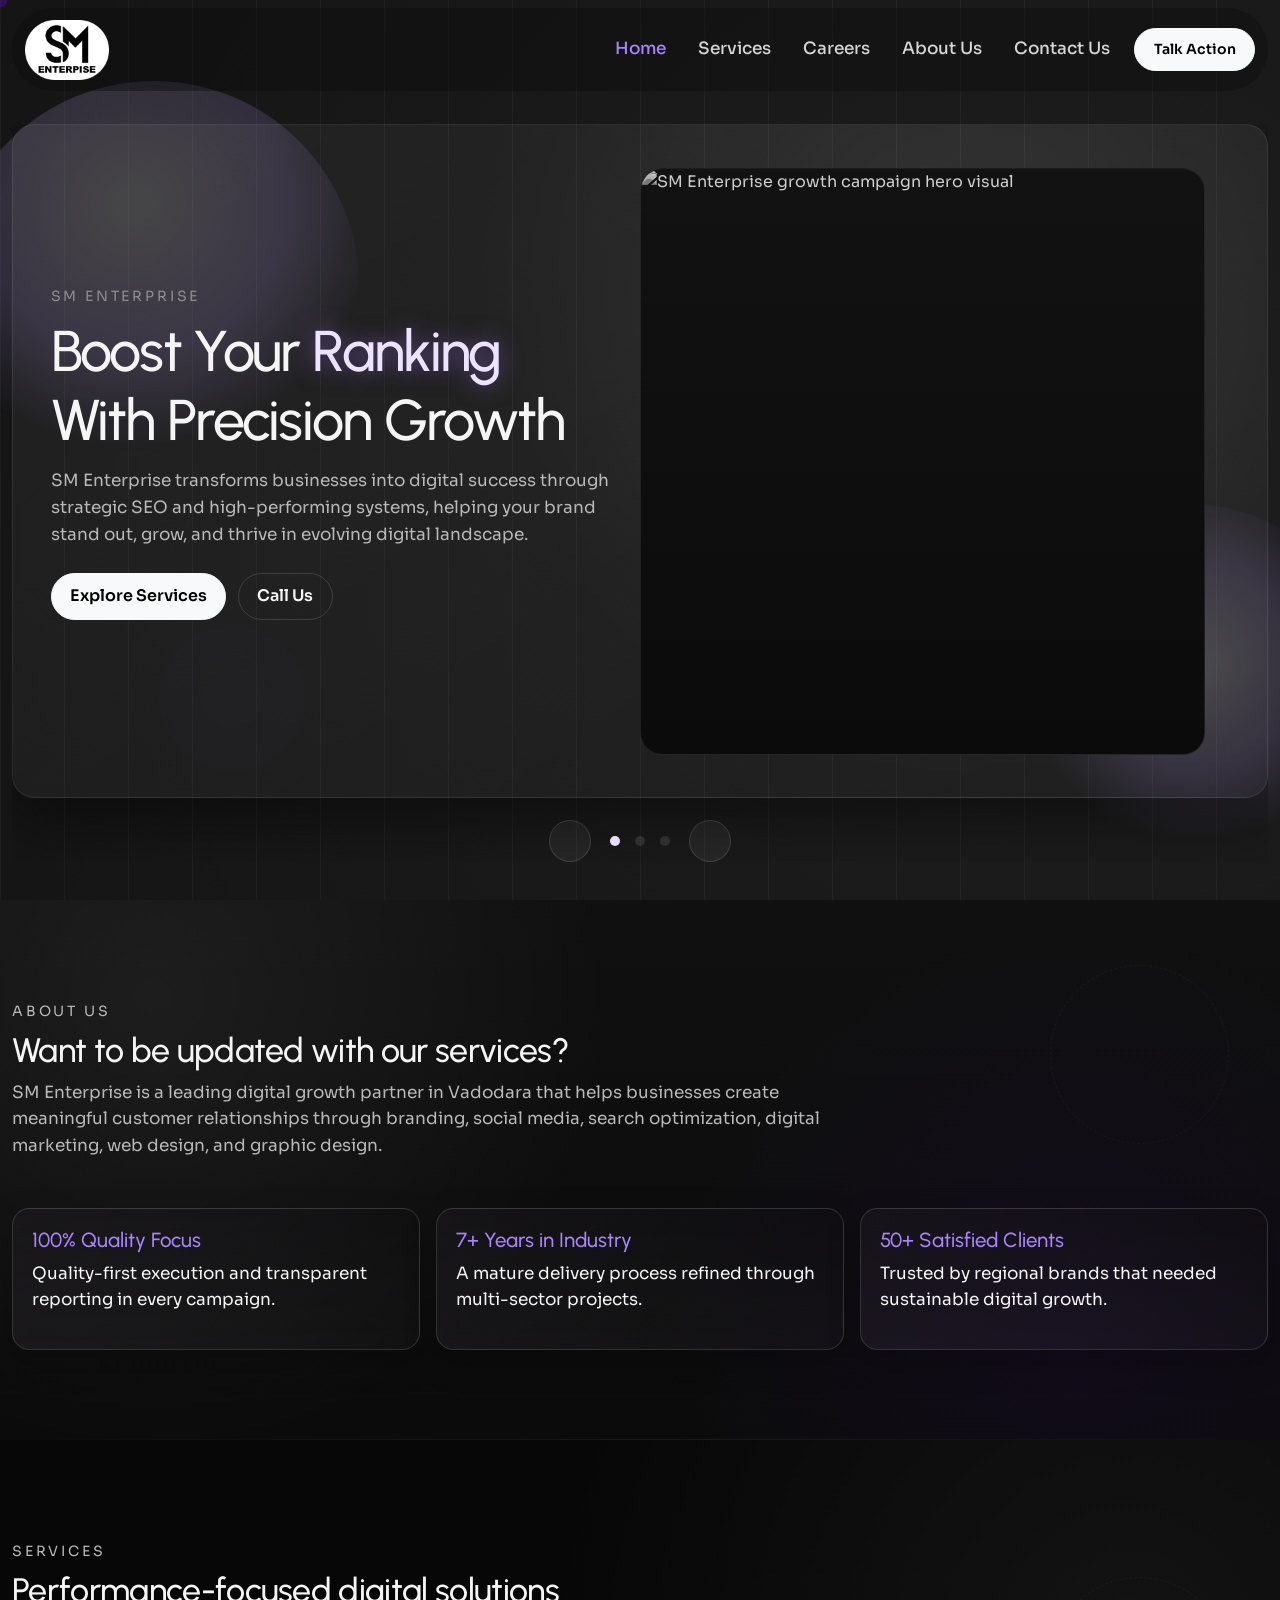
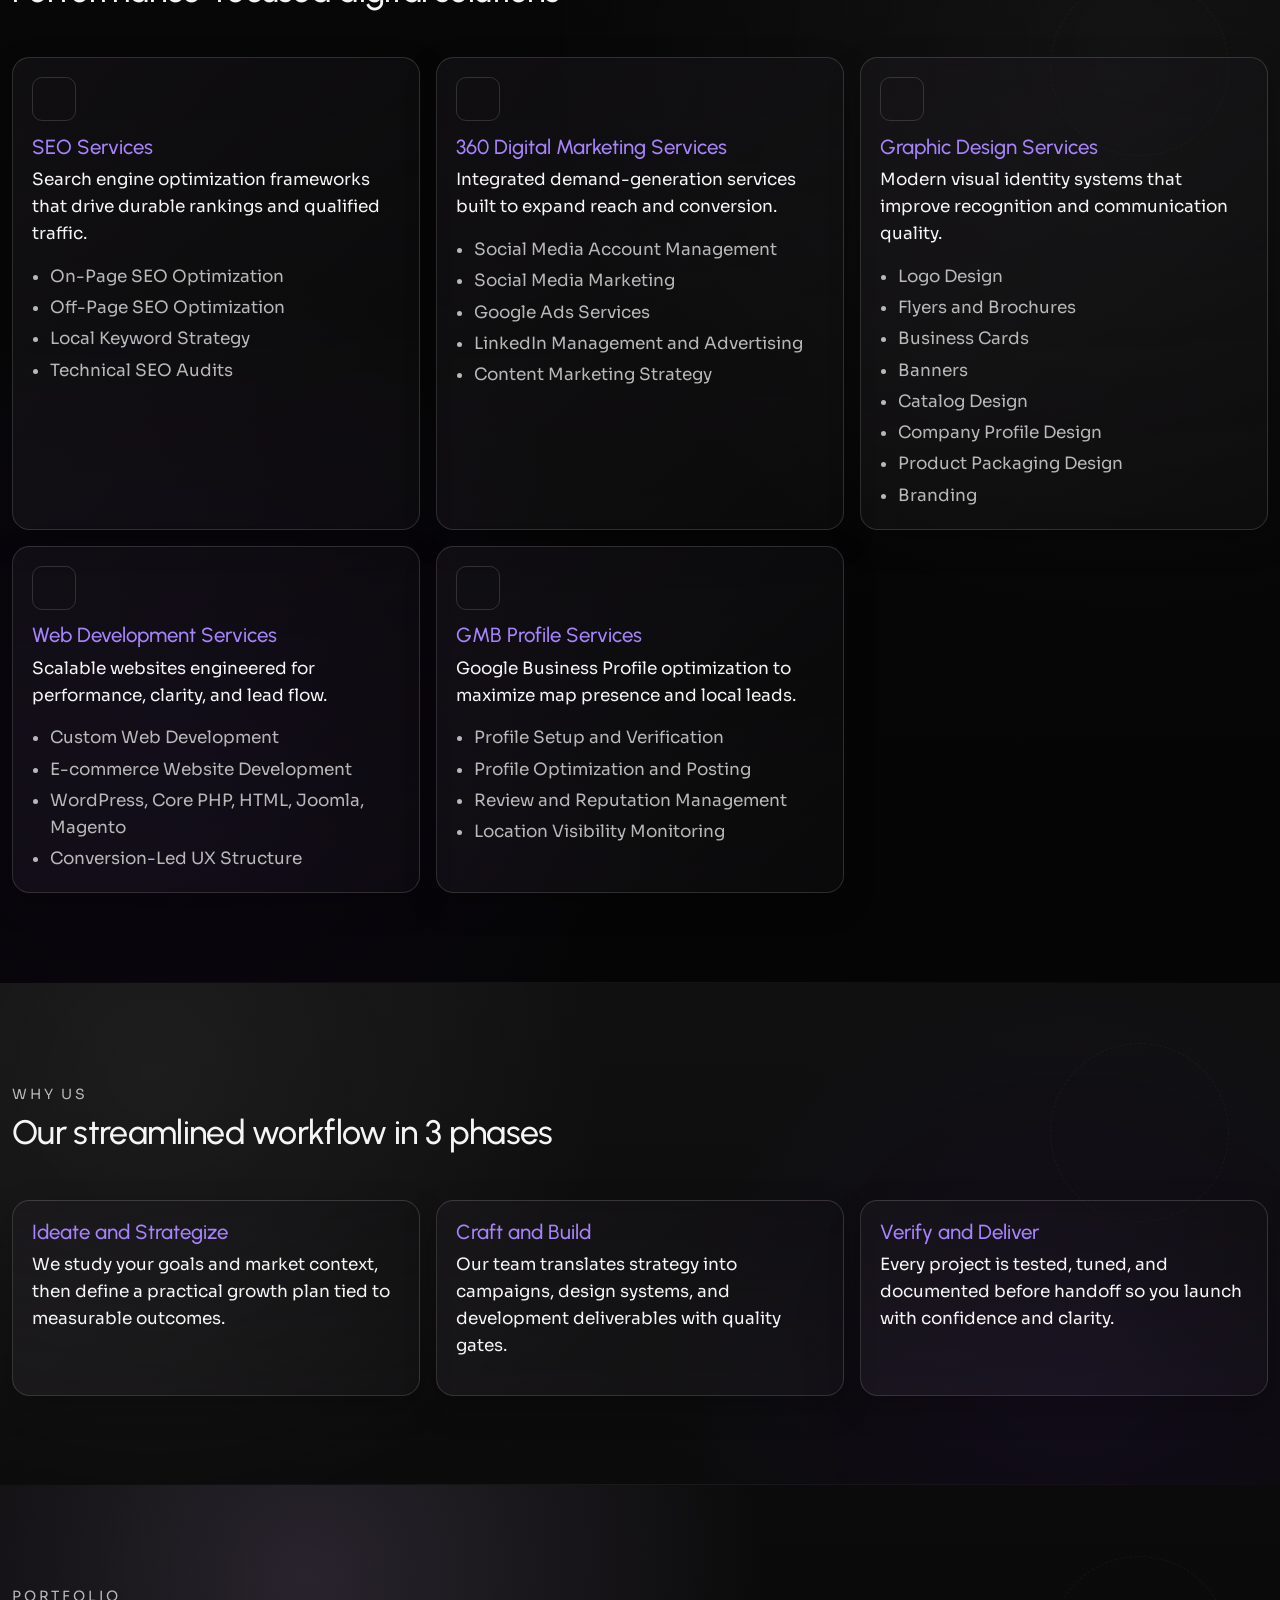
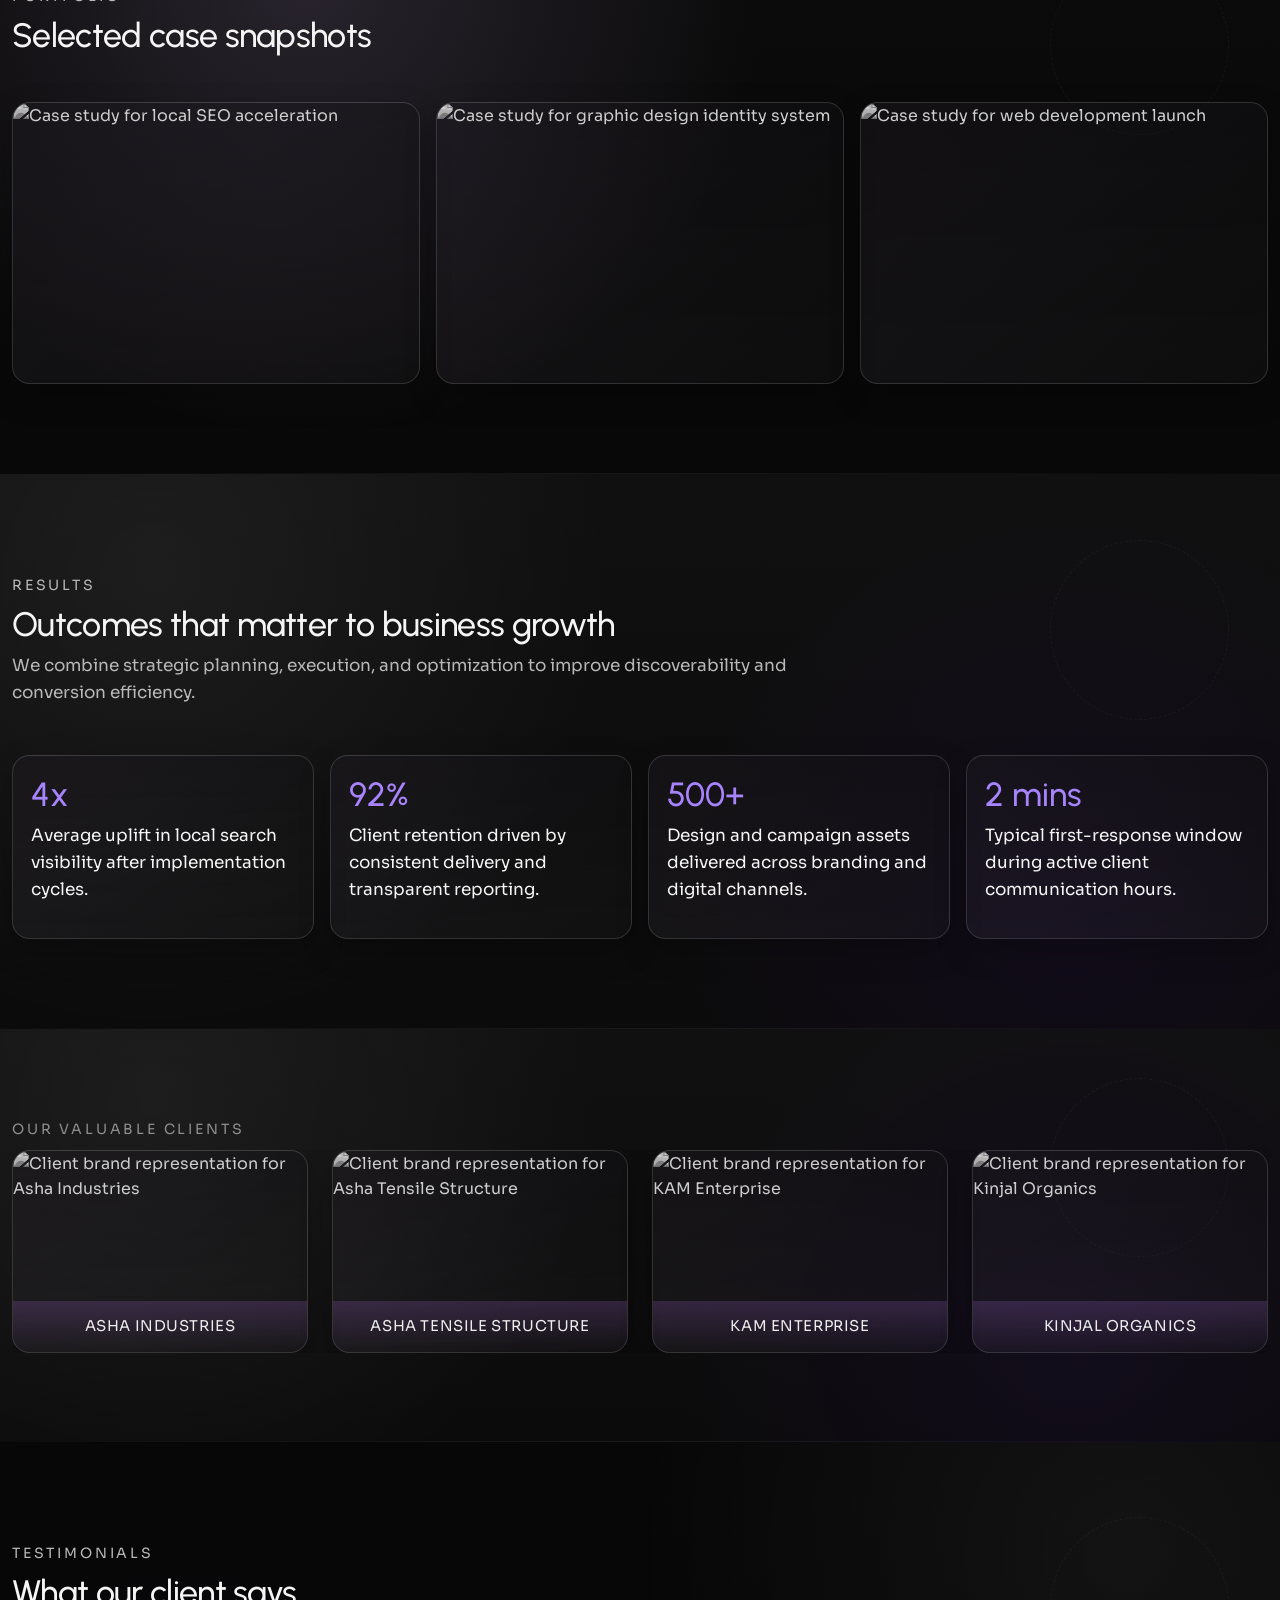
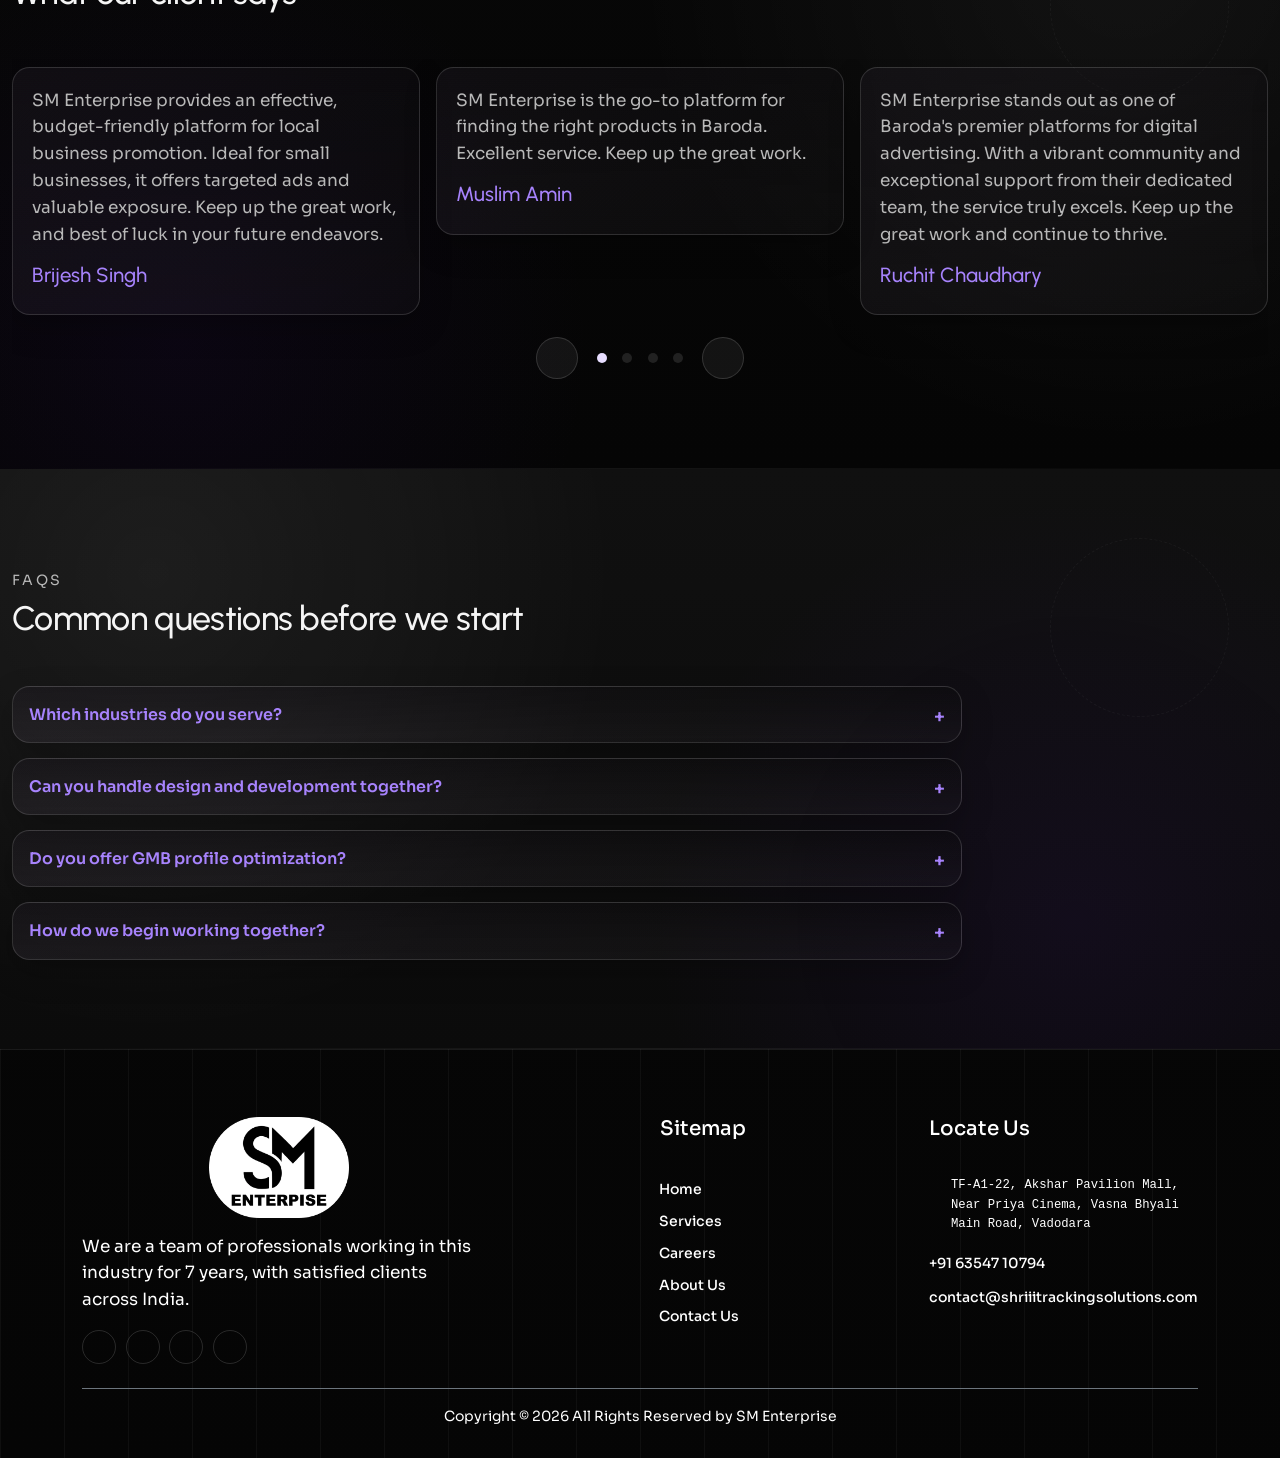
==== index.html @ 3c438104 "updated" ====
<!doctype html>
<html lang="en" class="no-js">
<head>
  <meta charset="UTF-8" />
  <meta name="viewport" content="width=device-width, initial-scale=1.0" />
  <title>SM Enterprise | Premium Digital Growth Partner</title>
  <link rel="icon" href="images/SM_Enterprise_Fevicon.png" type="image/png" fetchpriority="low">
  <meta name="description" content="SM Enterprise delivers SEO, graphic design, web development, and Google Business Profile growth for brands in Vadodara and beyond." />
  <meta name="robots" content="index, follow" />
  <link rel="canonical" href="https://example.com/" />
  <meta property="og:title" content="SM Enterprise | Premium Digital Growth Partner" />
  <meta property="og:description" content="Modern digital growth: SEO, design, web development, and GMB profile optimization." />
  <meta property="og:type" content="website" />
  <meta property="og:url" content="https://example.com/" />
  <meta property="og:image" content="https://images.unsplash.com/photo-1519389950473-47ba0277781c?auto=format&fit=crop&w=1200&q=80" />
  <meta name="twitter:card" content="summary_large_image" />
  <meta name="theme-color" content="#050505" />

  <link rel="preconnect" href="https://fonts.googleapis.com" />
  <link rel="preconnect" href="https://fonts.gstatic.com" crossorigin />
  <link href="https://fonts.googleapis.com/css2?family=Sora:wght@400;500;600;700&family=Urbanist:wght@400;500;600;700;800&display=swap" rel="stylesheet" />
  <link rel="preload" as="style" href="https://cdn.jsdelivr.net/npm/bootstrap@5.3.2/dist/css/bootstrap.min.css" onload="this.onload=null;this.rel='stylesheet'">
  <link rel="stylesheet" href="https://cdn.jsdelivr.net/npm/swiper@11/swiper-bundle.min.css" />
  <link rel="stylesheet" href="https://unpkg.com/aos@2.3.1/dist/aos.css" />
  <link rel="preload" as="style" href="css/style.css" onload="this.onload=null;this.rel='stylesheet'">
  <link rel="preload" as="style" href="css/responsive.css" onload="this.onload=null;this.rel='stylesheet'">

  <script>
    document.documentElement.classList.remove('no-js');
    document.documentElement.classList.add('js');
  </script>

  <script type="application/ld+json">
    {
      "@context": "https://schema.org",
      "@type": "Organization",
      "name": "SM Enterprise",
      "url": "https://example.com",
      "logo": "https://placehold.co/200x80?text=Logo",
      "telephone": ["+91 63547 10794", "+91 79909 09711"],
      "email": "contact@shriiitrackingsolutions.com",
      "address": {
        "@type": "PostalAddress",
        "streetAddress": "TF-A1-22, Akshar Pavilion Mall, Near Priya Cinema, Vasna Bhyali Main Road",
        "addressLocality": "Vadodara",
        "addressCountry": "IN"
      },
      "sameAs": [
        "https://www.facebook.com",
        "https://www.instagram.com",
        "https://www.linkedin.com"
      ]
    }
  </script>
  <script type="application/ld+json">
    {
      "@context": "https://schema.org",
      "@type": "FAQPage",
      "mainEntity": [
        {
          "@type": "Question",
          "name": "What services does SM Enterprise provide?",
          "acceptedAnswer": {
            "@type": "Answer",
            "text": "SM Enterprise provides SEO, 360 digital marketing, graphic design, web development, and Google Business Profile optimization."
          }
        },
        {
          "@type": "Question",
          "name": "Do you work with local businesses in Vadodara?",
          "acceptedAnswer": {
            "@type": "Answer",
            "text": "Yes. SM Enterprise supports local businesses in Vadodara with location-focused digital strategies and growth execution."
          }
        },
        {
          "@type": "Question",
          "name": "How do you measure campaign performance?",
          "acceptedAnswer": {
            "@type": "Answer",
            "text": "We track ranking growth, local visibility, lead quality, engagement, and conversion metrics using transparent reporting cycles."
          }
        }
      ]
    }
  </script>
</head>
<body>
  <a class="skip-link" href="#main-content">Skip to content</a>

  <header>
    <nav id="mainNavbar" class="navbar navbar-expand-lg fixed-top" aria-label="Primary navigation">
      
    </nav>

    <div class="offcanvas offcanvas-end text-bg-dark" tabindex="-1" id="mobileNav" aria-labelledby="mobileNavLabel">
      
    </div>
  </header>

  <!-- Critical JS - Load First -->
  <script src="js/critical.js"></script>

  <main id="main-content">
    <section id="hero" class="hero-section">
      <div class="hero-grain" aria-hidden="true"></div>
      <div class="hero-layer hero-layer-one" aria-hidden="true"></div>
      <div class="hero-layer hero-layer-two" aria-hidden="true"></div>

      <div class="container-xl hero-shell">
        <div class="swiper hero-swiper" aria-label="Promotional highlights">
          <div class="swiper-wrapper">
            <article class="swiper-slide hero-slide">
              <div class="row g-4 align-items-center hero-row">
                <div class="col-lg-6" data-aos="fade-right">
                  <p class="eyebrow">SM Enterprise</p>
                  <h1 class="h1">Boost Your <span class="accent-word">Ranking</span> With Precision Growth</h1>
                  <p class="hero-text">SM Enterprise transforms businesses into digital success through strategic SEO and high-performing systems, helping your brand stand out, grow, and thrive in evolving digital landscape.</p>
                  <div class="hero-cta-wrap">
                    <a href="#services" class="btn btn-light">Explore Services</a>
                    <a href="#footer" class="btn btn-ghost">Call Us</a>
                  </div>
                  <!-- <ul class="hero-contact">
                    <li><iconify-icon icon="mdi:phone-outline"></iconify-icon> +91 63547 10794</li>
                    <li><iconify-icon icon="mdi:phone-outline"></iconify-icon> +91 79909 09711</li>
                  </ul> -->
                </div>
                <div class="col-lg-6" data-aos="zoom-in">
                  <div class="hero-image-wrap floating-node">
                    <img class="tone-image" src="https://images.unsplash.com/photo-1460925895917-afdab827c52f?auto=format&fit=crop&w=900&q=80" alt="SM Enterprise growth campaign hero visual" width="760" height="860" />
                  </div>
                </div>
              </div>
            </article>

            <article class="swiper-slide hero-slide">
              <div class="row g-4 align-items-center hero-row">
                <div class="col-lg-6" data-aos="fade-right">
                  <p class="eyebrow">Performance Marketing</p>
                  <h2 class="h1">Data-Led <span class="accent-word">SEO and Local Visibility</span> Architecture</h2>
                  <p class="hero-text">We optimize technical SEO, content frameworks, and Google Business Profile performance to secure discoverability and qualified leads.</p>
                  <div class="hero-cta-wrap">
                    <a href="#process" class="btn btn-light">See Process</a>
                    <a href="#portfolio" class="btn btn-ghost">View Cases</a>
                  </div>
                </div>
                <div class="col-lg-6" data-aos="zoom-in">
                  <div class="hero-image-wrap">
                    <img class="tone-image" loading="lazy" src="https://images.unsplash.com/photo-1709281847802-9aef10b6d4bf?auto=format&fit=crop&w=900&q=80" alt="Search performance dashboard mockup" width="760" height="860" />
                  </div>
                </div>
              </div>
            </article>

            <article class="swiper-slide hero-slide">
              <div class="row g-4 align-items-center hero-row">
                <div class="col-lg-6" data-aos="fade-right">
                  <p class="eyebrow">Creative and Development</p>
                  <h2 class="h1">Build Digital Experiences That Convert <span class="accent-word">Attention</span></h2>
                  <p class="hero-text">From graphic systems to custom websites, we design and engineer assets that improve trust, usability, and business outcomes.</p>
                  <div class="hero-cta-wrap">
                    <a href="#about" class="btn btn-light">Know SM Enterprise</a>
                    <a href="#testimonials" class="btn btn-ghost">Client Words</a>
                  </div>
                </div>
                <div class="col-lg-6" data-aos="zoom-in">
                  <div class="hero-image-wrap">
                    <img class="tone-image" loading="lazy" src="https://images.unsplash.com/photo-1454165804606-c3d57bc86b40?auto=format&fit=crop&w=900&q=80" alt="Design and development visual" width="760" height="860" />
                  </div>
                </div>
              </div>
            </article>
          </div>

          <div class="hero-nav-wrap">
            <button class="hero-nav hero-prev" type="button" aria-label="Previous slide">
              <iconify-icon icon="mdi:arrow-left"></iconify-icon>
            </button>
            <div class="swiper-pagination hero-pagination" aria-hidden="true"></div>
            <button class="hero-nav hero-next" type="button" aria-label="Next slide">
              <iconify-icon icon="mdi:arrow-right"></iconify-icon>
            </button>
          </div>
        </div>
      </div>
    </section>

    <section id="about" class="section section-about tone-soft">
      <div class="container-xl">
        <div class="section-heading" data-aos="fade-up">
          <p class="eyebrow">About Us</p>
          <h2>Want to be updated with our services?</h2>
          <p>SM Enterprise is a leading digital growth partner in Vadodara that helps businesses create meaningful customer relationships through branding, social media, search optimization, digital marketing, web design, and graphic design.</p>
        </div>

        <div class="about-meta-grid" data-aos="fade-up" data-aos-delay="100">
          <article class="meta-card floating-card">
            <h3 class="h3">100% Quality Focus</h3>
            <p>Quality-first execution and transparent reporting in every campaign.</p>
          </article>
          <article class="meta-card floating-card">
            <h3 class="h3">7+ Years in Industry</h3>
            <p>A mature delivery process refined through multi-sector projects.</p>
          </article>
          <article class="meta-card floating-card">
            <h3 class="h3">50+ Satisfied Clients</h3>
            <p>Trusted by regional brands that needed sustainable digital growth.</p>
          </article>
        </div>
      </div>
    </section>

    <section id="services" class="section section-services tone-deep">
      <div class="container-xl">
        <div class="section-heading" data-aos="fade-up">
          <p class="eyebrow">Services</p>
          <h2>Performance-focused digital solutions</h2>
        </div>

        <div class="services-grid">
          <article class="service-card" data-aos="fade-up" data-aos-delay="40">
            <div class="service-icon"><iconify-icon icon="mdi:magnify-scan"></iconify-icon></div>
            <h3 class="h3">SEO Services</h3>
            <p>Search engine optimization frameworks that drive durable rankings and qualified traffic.</p>
            <ul>
              <li>On-Page SEO Optimization</li>
              <li>Off-Page SEO Optimization</li>
              <li>Local Keyword Strategy</li>
              <li>Technical SEO Audits</li>
            </ul>
          </article>

          <article class="service-card" data-aos="fade-up" data-aos-delay="80">
            <div class="service-icon"><iconify-icon icon="mdi:rocket-launch-outline"></iconify-icon></div>
            <h3 class="h3">360 Digital Marketing Services</h3>
            <p>Integrated demand-generation services built to expand reach and conversion.</p>
            <ul>
              <li>Social Media Account Management</li>
              <li>Social Media Marketing</li>
              <li>Google Ads Services</li>
              <li>LinkedIn Management and Advertising</li>
              <li>Content Marketing Strategy</li>
            </ul>
          </article>

          <article class="service-card" data-aos="fade-up" data-aos-delay="120">
            <div class="service-icon"><iconify-icon icon="mdi:palette-outline"></iconify-icon></div>
            <h3 class="h3">Graphic Design Services</h3>
            <p>Modern visual identity systems that improve recognition and communication quality.</p>
            <ul>
              <li>Logo Design</li>
              <li>Flyers and Brochures</li>
              <li>Business Cards</li>
              <li>Banners</li>
              <li>Catalog Design</li>
              <li>Company Profile Design</li>
              <li>Product Packaging Design</li>
              <li>Branding</li>
            </ul>
          </article>

          <article class="service-card" data-aos="fade-up" data-aos-delay="160">
            <div class="service-icon"><iconify-icon icon="mdi:monitor-cellphone-star"></iconify-icon></div>
            <h3 class="h3">Web Development Services</h3>
            <p>Scalable websites engineered for performance, clarity, and lead flow.</p>
            <ul>
              <li>Custom Web Development</li>
              <li>E-commerce Website Development</li>
              <li>WordPress, Core PHP, HTML, Joomla, Magento</li>
              <li>Conversion-Led UX Structure</li>
            </ul>
          </article>

          <article class="service-card" data-aos="fade-up" data-aos-delay="200">
            <div class="service-icon"><iconify-icon icon="mdi:map-marker-radius-outline"></iconify-icon></div>
            <h3 class="h3">GMB Profile Services</h3>
            <p>Google Business Profile optimization to maximize map presence and local leads.</p>
            <ul>
              <li>Profile Setup and Verification</li>
              <li>Profile Optimization and Posting</li>
              <li>Review and Reputation Management</li>
              <li>Location Visibility Monitoring</li>
            </ul>
          </article>
        </div>
      </div>
    </section>

    <section id="process" class="section section-process tone-soft">
      <div class="container-xl">
        <div class="section-heading" data-aos="fade-up">
          <p class="eyebrow">Why Us</p>
          <h2>Our streamlined workflow in 3 phases</h2>
        </div>

        <div class="process-grid">
          <article class="process-card" data-aos="fade-up" data-aos-delay="60">
            <iconify-icon icon="mdi:lightbulb-on-outline"></iconify-icon>
            <h3 class="h3">Ideate and Strategize</h3>
            <p>We study your goals and market context, then define a practical growth plan tied to measurable outcomes.</p>
          </article>
          <article class="process-card" data-aos="fade-up" data-aos-delay="120">
            <iconify-icon icon="mdi:tools"></iconify-icon>
            <h3 class="h3">Craft and Build</h3>
            <p>Our team translates strategy into campaigns, design systems, and development deliverables with quality gates.</p>
          </article>
          <article class="process-card" data-aos="fade-up" data-aos-delay="180">
            <iconify-icon icon="mdi:check-decagram-outline"></iconify-icon>
            <h3 class="h3">Verify and Deliver</h3>
            <p>Every project is tested, tuned, and documented before handoff so you launch with confidence and clarity.</p>
          </article>
        </div>
      </div>
    </section>

    <section id="portfolio" class="section section-portfolio tone-deep">
      <div class="container-xl">
        <div class="section-heading" data-aos="fade-up">
          <p class="eyebrow">Portfolio</p>
          <h2>Selected case snapshots</h2>
        </div>

        <div class="portfolio-grid">
          <article class="portfolio-card" data-aos="fade-up" data-aos-delay="60">
            <img class="tone-image" loading="lazy" src="https://images.unsplash.com/photo-1542744173-8e7e53415bb0?auto=format&fit=crop&w=1200&q=80" alt="Case study for local SEO acceleration" width="900" height="620" />
            <div class="portfolio-overlay">
              <h3>Local SEO Acceleration</h3>
              <p>Map visibility and lead volume growth for a regional service business.</p>
            </div>
          </article>
          <article class="portfolio-card" data-aos="fade-up" data-aos-delay="120">
            <img class="tone-image" loading="lazy" src="https://images.unsplash.com/photo-1523726491678-bf852e717f6a?auto=format&fit=crop&w=1200&q=80" alt="Case study for graphic design identity system" width="900" height="620" />
            <div class="portfolio-overlay">
              <h3>Brand Identity System</h3>
              <p>Unified design language built for stronger recall across touchpoints.</p>
            </div>
          </article>
          <article class="portfolio-card" data-aos="fade-up" data-aos-delay="180">
            <img class="tone-image" loading="lazy" src="https://images.unsplash.com/photo-1518770660439-4636190af475?auto=format&fit=crop&w=1200&q=80" alt="Case study for web development launch" width="900" height="620" />
            <div class="portfolio-overlay">
              <h3>Web Development Launch</h3>
              <p>Conversion-focused website experience optimized for growth and speed.</p>
            </div>
          </article>
        </div>
      </div>
    </section>

    <section class="section section-results tone-soft" aria-label="Performance highlights">
      <div class="container-xl">
        <div class="section-heading" data-aos="fade-up">
          <p class="eyebrow">Results</p>
          <h2>Outcomes that matter to business growth</h2>
          <p>We combine strategic planning, execution, and optimization to improve discoverability and conversion efficiency.</p>
        </div>
        <div class="results-grid">
          <article class="result-card" data-aos="fade-up" data-aos-delay="40">
            <h3 class="h3">4x</h3>
            <p>Average uplift in local search visibility after implementation cycles.</p>
          </article>
          <article class="result-card" data-aos="fade-up" data-aos-delay="80">
            <h3 class="h3">92%</h3>
            <p>Client retention driven by consistent delivery and transparent reporting.</p>
          </article>
          <article class="result-card" data-aos="fade-up" data-aos-delay="120">
            <h3 class="h3">500+</h3>
            <p>Design and campaign assets delivered across branding and digital channels.</p>
          </article>
          <article class="result-card" data-aos="fade-up" data-aos-delay="160">
            <h3 class="h3">2 mins</h3>
            <p>Typical first-response window during active client communication hours.</p>
          </article>
        </div>
      </div>
    </section>

    <section class="section section-clients tone-soft" aria-label="Our valuable clients">
      <div class="container-xl" data-aos="fade-up">
        <p class="eyebrow">Our Valuable Clients</p>
        
        <div class="swiper clients-swiper">
          <div class="swiper-wrapper">
            <article class="swiper-slide client-logo">
              <img class="tone-image" loading="lazy" src="https://images.unsplash.com/photo-1504384308090-c894fdcc538d?auto=format&fit=crop&w=520&q=80" alt="Client brand representation for Asha Industries" width="420" height="220" />
              <span>ASHA INDUSTRIES</span>
            </article>
            <article class="swiper-slide client-logo">
              <img class="tone-image" loading="lazy" src="https://images.unsplash.com/photo-1552664730-d307ca884978?auto=format&fit=crop&w=520&q=80" alt="Client brand representation for Asha Tensile Structure" width="420" height="220" />
              <span>ASHA TENSILE STRUCTURE</span>
            </article>
            <article class="swiper-slide client-logo">
              <img class="tone-image" loading="lazy" src="https://images.unsplash.com/photo-1497215728101-856f4ea42174?auto=format&fit=crop&w=520&q=80" alt="Client brand representation for KAM Enterprise" width="420" height="220" />
              <span>KAM ENTERPRISE</span>
            </article>
            <article class="swiper-slide client-logo">
              <img class="tone-image" loading="lazy" src="https://images.unsplash.com/photo-1545239351-1141bd82e8a6?auto=format&fit=crop&w=520&q=80" alt="Client brand representation for Kinjal Organics" width="420" height="220" />
              <span>KINJAL ORGANICS</span>
            </article>
          </div>
          <div style="margin-top: 1.5rem;" class="swiper-pagination clients-pagination text-center" aria-hidden="true"></div>
        </div>
        </div>
    </section>

    <section id="testimonials" class="section section-testimonials tone-deep">
      <div class="container-xl">
        <div class="section-heading" data-aos="fade-up">
          <p class="eyebrow">Testimonials</p>
          <h2>What our client says</h2>
        </div>

        <div class="swiper testimonial-swiper" aria-label="Customer testimonial slider">
          <div class="swiper-wrapper">
            <article class="swiper-slide testimonial-card" data-aos="fade-up" data-aos-delay="40">
              <p>SM Enterprise provides an effective, budget-friendly platform for local business promotion. Ideal for small businesses, it offers targeted ads and valuable exposure. Keep up the great work, and best of luck in your future endeavors.</p>
              <h3 class="h3">Brijesh Singh</h3>
            </article>
            <article class="swiper-slide testimonial-card" data-aos="fade-up" data-aos-delay="80">
              <p>SM Enterprise is the go-to platform for finding the right products in Baroda. Excellent service. Keep up the great work.</p>
              <h3 class="h3">Muslim Amin</h3>
            </article>
            <article class="swiper-slide testimonial-card" data-aos="fade-up" data-aos-delay="120">
              <p>SM Enterprise stands out as one of Baroda's premier platforms for digital advertising. With a vibrant community and exceptional support from their dedicated team, the service truly excels. Keep up the great work and continue to thrive.</p>
              <h3 class="h3">Ruchit Chaudhary</h3>
            </article>
            <article class="swiper-slide testimonial-card" data-aos="fade-up" data-aos-delay="160">
              <p>SM Enterprise is an outstanding platform for digital advertising in Baroda, offering effective tools for business growth. Highly recommended.</p>
              <h3 class="h3">Priyank Tandel</h3>
            </article>
          </div>

          <div class="testimonial-controls">
            <button class="hero-nav testimonial-prev" type="button" aria-label="Previous testimonial">
              <iconify-icon icon="mdi:chevron-left"></iconify-icon>
            </button>
            <div class="swiper-pagination testimonial-pagination" aria-hidden="true"></div>
            <button class="hero-nav testimonial-next" type="button" aria-label="Next testimonial">
              <iconify-icon icon="mdi:chevron-right"></iconify-icon>
            </button>
          </div>
        </div>
      </div>
    </section>

    <section class="section section-faq tone-soft" aria-label="Frequently asked questions">
      <div class="container-xl">
        <div class="section-heading" data-aos="fade-up">
          <p class="eyebrow">FAQs</p>
          <h2>Common questions before we start</h2>
        </div>
        <div class="faq-grid" data-aos="fade-up" data-aos-delay="80">
          <details class="faq-item">
            <summary>Which industries do you serve?</summary>
            <p>We serve service businesses, e-commerce brands, local enterprises, and professional firms that want sustainable digital growth.</p>
          </details>
          <details class="faq-item">
            <summary>Can you handle design and development together?</summary>
            <p>Yes. We provide integrated delivery from brand design and campaign creatives to website development and SEO readiness.</p>
          </details>
          <details class="faq-item">
            <summary>Do you offer GMB profile optimization?</summary>
            <p>Yes. We optimize Google Business Profiles for local relevance, visibility, and lead intent using structured posting and review systems.</p>
          </details>
          <details class="faq-item">
            <summary>How do we begin working together?</summary>
            <p>Start with a consultation call. We review goals, current digital gaps, and propose a staged execution roadmap with timelines.</p>
          </details>
        </div>
      </div>
    </section>
  </main>

  <!-- Back to Top Button -->
  <a href="#" class="back-to-top" id="backToTop">
      <iconify-icon icon="mdi:chevron-up"></iconify-icon>
  </a>

  <div class="custom-cursor"></div>

  <footer id="footer" class="footer">
    
  </footer>

  <noscript>
    <style>
      .hero-swiper .swiper-wrapper,
      .testimonial-swiper .swiper-wrapper,
      .clients-swiper .swiper-wrapper {
        display: grid !important;
        gap: 1rem;
      }
      .hero-nav-wrap,
      .testimonial-controls {
        display: none !important;
      }
      [data-aos] {
        opacity: 1 !important;
        transform: none !important;
      }
    </style>
  </noscript>

  <script src="https://cdn.jsdelivr.net/npm/bootstrap@5.3.3/dist/js/bootstrap.bundle.min.js" integrity="sha384-YvpcrYf0tY3lHB60NNkmXc5s9fDVZLESaAA55NDzOxhy9GkcIdslK1eN7N6jIeHz" crossorigin="anonymous"></script>
  <script src="https://cdn.jsdelivr.net/npm/swiper@11/swiper-bundle.min.js"></script>
  <script src="https://unpkg.com/aos@2.3.1/dist/aos.js"></script>
  <script src="https://code.iconify.design/iconify-icon/2.1.0/iconify-icon.min.js"></script>
  <script src="js/script.js"></script>

<script>
  const heroLayerOne = document.querySelector('.hero-layer-one');
  const heroLayerTwo = document.querySelector('.hero-layer-two');
  const reduceMotion = window.matchMedia('(prefers-reduced-motion: reduce)').matches;

  if (!reduceMotion) {
    window.addEventListener(
      'scroll',
      () => {
        const y = window.scrollY;
        if (heroLayerOne) heroLayerOne.style.transform = `translate3d(0, ${y * 0.075}px, 0)`;
        if (heroLayerTwo) heroLayerTwo.style.transform = `translate3d(0, ${-y * 0.055}px, 0)`;
      },
      { passive: true }
    );
  }

  if (!reduceMotion) {
    const reactiveCards = document.querySelectorAll('.service-card, .process-card, .meta-card, .testimonial-card, .result-card');
    reactiveCards.forEach((card) => {
      card.addEventListener('pointermove', (event) => {
        const rect = card.getBoundingClientRect();
        const px = (event.clientX - rect.left) / rect.width - 0.5;
        const py = (event.clientY - rect.top) / rect.height - 0.5;
        card.style.transform = `rotateX(${(-py * 2.4).toFixed(2)}deg) rotateY(${(px * 3.2).toFixed(2)}deg) translateY(-4px)`;
      });

      card.addEventListener('pointerleave', () => {
        card.style.transform = '';
      });
    });
  }

  if (typeof AOS !== 'undefined') {
    AOS.init({ once: true, duration: 800 });
  }

  if (typeof Swiper !== 'undefined') {
    const heroSwiper = new Swiper('.hero-swiper', {
      loop: true,
      speed: 850,
      effect: "fade",
      fadeEffect: {
        crossFade: true,
      },
      autoplay: reduceMotion
        ? false
        : {
            delay: 5000,
            disableOnInteraction: false,
            pauseOnMouseEnter: true
          },
      keyboard: {
        enabled: true,
        onlyInViewport: true
      },
      pagination: {
        el: '.hero-pagination',
        clickable: true
      },
      navigation: {
        nextEl: '.hero-next',
        prevEl: '.hero-prev'
      },
      a11y: {
        enabled: true,
        prevSlideMessage: 'Previous hero slide',
        nextSlideMessage: 'Next hero slide'
      },
      on: {
        // Remove animation class from all slides when transition starts
        slideChangeTransitionStart: function () {
          document.querySelectorAll('.hero-swiper [data-aos]').forEach(el => {
            el.classList.remove('aos-animate');
          });
        },
        // Add animation class only to the active slide when transition ends
        slideChangeTransitionEnd: function () {
          document.querySelectorAll('.hero-swiper .swiper-slide-active [data-aos]').forEach(el => {
            el.classList.add('aos-animate');
          });
        }
      }
    });


    const testimonialSwiper = new Swiper('.testimonial-swiper', {
      loop: true,
      speed: 720,
      slidesPerView: 1,
      spaceBetween: 16,
      keyboard: {
        enabled: true,
        onlyInViewport: true
      },
      pagination: {
        el: '.testimonial-pagination',
        clickable: true
      },
      navigation: {
        nextEl: '.testimonial-next',
        prevEl: '.testimonial-prev'
      },
      breakpoints: {
        768: {
          slidesPerView: 2
        },
        1200: {
          slidesPerView: 3
        }
      },
      a11y: {
        enabled: true,
        prevSlideMessage: 'Previous testimonial',
        nextSlideMessage: 'Next testimonial'
      }
    });

    // NEW: Client Swiper Initialization
    const clientsSwiper = new Swiper('.clients-swiper', {
      loop: true,
      speed: 700,
      slidesPerView: 2, 
      spaceBetween: 16,
      autoplay: reduceMotion
        ? false
        : {
            delay: 3000,
            disableOnInteraction: false,
          },
      pagination: {
        el: '.clients-pagination',
        clickable: true
      },
      breakpoints: {
        576: {
          slidesPerView: 3,
          spaceBetween: 16
        },
        992: {
          slidesPerView: 4,
          spaceBetween: 24
        }
      },
      a11y: {
        enabled: true,
      }
    });

    window.addEventListener('resize', () => {
      heroSwiper.update();
      testimonialSwiper.update();
    });
  }
</script>
</body>
</html>
---- css/style.css ----
:root {
  --bg-dark: #050505;
  --bg-ink: #070707;
  --bg-soft: #0b0b0b;
  --bg-soft-2: #101010;
  --bg-elev: #121212;
  --bg-panel: #171717;
  --bg-panel-2: #1d1d1d;
  --text-light: #f5f5f5;
  --text-muted: #b8b8b8;
  --accent-primary: #a783fc;
  --accent-soft: #6941a542;
  --accent-glow: rgba(143, 101, 211, 0.63);
  --accent-muted: #8e8e8e;
  --line: #2b2b2b;
  --line-soft: rgba(255, 255, 255, 0.08);
  --card-border: rgba(255, 255, 255, 0.14);
  --radius-xl: 1.4rem;
  --radius-lg: 1.1rem;
  --radius-md: 0.85rem;
  --shadow-soft: 0 16px 48px rgba(0, 0, 0, 0.34);
  --shadow-panel: 0 22px 56px rgba(0, 0, 0, 0.44);
  --brand-height: 70px;
  --nav-height: max(65px, calc(var(--brand-height) + 16px));
  --container-max: 1320px;
  --type-xs: clamp(0.78rem, 0.72rem + 0.2vw, 0.92rem);
  --type-sm: clamp(0.96rem, 0.9rem + 0.24vw, 1.06rem);
  --type-md: clamp(1.08rem, 0.95rem + 0.48vw, 1.28rem);
  --type-lg: clamp(1.58rem, 1.2rem + 1.15vw, 2.44rem);
  --type-xl: clamp(2.2rem, 1.35rem + 2.8vw, 4.8rem);
}

* {
  box-sizing: border-box;
}

/* 1. Hide the custom cursor entirely by default (for mobile/touch) */
.custom-cursor {
  display: none;
}

/* 2. ONLY apply the custom styles on devices with a mouse/trackpad */
@media (hover: hover) and (pointer: fine) {
  

  /* Base styling for the custom dot */
  .custom-cursor {
    display: block; /* Make it visible again */
    position: fixed;
    top: 0;
    left: 0;
    width: 15px; /* Size of the default dot */
    height: 15px;
    background-color: #4010878c; /* Color of the dot */
    border-radius: 50%;
    pointer-events: none; /* CRITICAL: Allows you to actually click through the cursor */
    transform: translate(-50%, -50%); /* Centers the div exactly on the mouse coordinates */
    transition: width 0.3s ease, height 0.3s ease, background-color 0.3s ease, border 0.3s ease;
    z-index: 9999; /* Keeps it on top of everything else */
  }

  /* The expanded state */
  .custom-cursor.hovered {
    width: 50px;
    height: 50px;
    background-color: #40108728; /* Transparent fill */
    border: 2px solid #40108783; /* Solid border */
  }
}

html,
body {
  margin: 0;
  padding: 0;
}

body {
  min-height: 100%;
  background:
    linear-gradient(to right, rgba(255, 255, 255, 0.04) 1px, transparent 1px) 0 0 / 64px 64px,
    radial-gradient(circle at 82% 8%, #1e1e1e 0%, #0a0a0a 42%, #050505 100%),
    radial-gradient(circle at 12% 26%, rgba(63, 16, 135, 0.08) 0%, transparent 34%);
  color: var(--text-light);
  font-family: "Sora", sans-serif;
  line-height: 1.58;
  overflow-x: clip;
}

img {
  width: 100%;
  height: auto;
  display: block;
}

a {
  text-decoration: none;
  color: inherit;
}

textarea {
  resize: none;
}

h1,
h2,
h3,
h4 {
  margin: 0;
  line-height: 1.1;
  font-family: "Urbanist", sans-serif;
}

h1,.h1 {
  font-size: var(--type-xl);
  letter-spacing: -0.03em;
}

h2,.h2 {
  font-size: var(--type-lg);
  letter-spacing: -0.02em;
}

h3,.h3 {
  font-size: var(--type-md);
}

p,
li,
a,
button {
  font-size: var(--type-sm);
} 

.container-xl {
  max-width: var(--container-max);
}

.section {
  padding: clamp(4rem, 7vw, 6.2rem) 0;
  position: relative;
}

.section::after {
  content: "";
  position: absolute;
  left: 0;
  right: 0;
  bottom: 0;
  height: 1px;
  background: linear-gradient(90deg, transparent 0%, rgba(255, 255, 255, 0.18) 50%, transparent 100%);
  opacity: 0.35;
}

.tone-soft {
  background:
    radial-gradient(circle at 12% 18%, rgba(255, 255, 255, 0.06) 0%, transparent 38%),
    radial-gradient(circle at 84% 78%, rgba(63, 16, 135, 0.12) 0%, transparent 36%),
    linear-gradient(180deg, var(--bg-soft-2) 0%, var(--bg-soft) 100%);
}

.tone-deep {
  background:
    radial-gradient(circle at 88% 18%, rgba(255, 255, 255, 0.05) 0%, transparent 40%),
    radial-gradient(circle at 14% 80%, rgba(63, 16, 135, 0.1) 0%, transparent 34%),
    linear-gradient(180deg, var(--bg-ink) 0%, var(--bg-dark) 100%);
}

.tone-soft::before,
.tone-deep::before {
  content: "";
  position: absolute;
  width: clamp(120px, 14vw, 190px);
  height: clamp(120px, 14vw, 190px);
  right: 4%;
  top: 12%;
  border-radius: 50%;
  border: 1px dashed rgba(255, 255, 255, 0.12);
  opacity: 0.35;
  pointer-events: none;
  animation: rotateSlow 24s linear infinite;
}

.section-heading {
  margin-bottom: clamp(1.8rem, 4vw, 3rem);
  max-width: 72ch;
}

.section-heading p {
  color: var(--text-muted);
  margin-top: 0.65rem;
}

.eyebrow {
  text-transform: uppercase;
  color: var(--accent-muted);
  letter-spacing: 0.2em;
  font-size: var(--type-xs);
  margin: 0 0 0.6rem;
}

.accent-word {
  color: #ece4ff;
  text-shadow: 0 0 22px var(--accent-glow);
}

.skip-link {
  position: absolute;
  left: -999px;
  top: 0;
  background: #fff;
  color: #000;
  z-index: 9999;
  padding: 0.6rem 1rem;
}

.skip-link:focus {
  left: 1rem;
  top: 1rem;
}

.navbar {
  min-height: var(--nav-height);
  padding: 0.5rem 12px;
  background: transparent;
  border-bottom: 1px solid transparent;
  transition: background 0.35s ease, border-color 0.35s ease, backdrop-filter 0.35s ease;
}

.navbar.scrolled {
  background: rgba(6, 6, 6, 0.92);
  border-color: var(--line-soft);
  backdrop-filter: blur(12px);
}

.nav-shell {
  background: rgba(12, 12, 12, 0.42);
  border: 1px solid transparent;
  border-radius: 999px;
  padding: 0.35rem 0.75rem;
  transition: border-color 0.3s ease, background 0.3s ease;
}

.navbar.scrolled .nav-shell {
  border-color: var(--line-soft);
  background: rgba(10, 10, 10, 0.78);
}

.navbar-brand {
  height: var(--brand-height);
}

.navbar-brand img {
  height: 100%;
  width: auto;
}

.nav-link {
  color: var(--text-light);
  opacity: 0.86;
  font-weight: 500;
}


.navbar-nav .nav-link.active, .navbar-nav .nav-link.show,.nav-link:hover,
.nav-link:focus-visible{
  color: #a783fc;
  opacity: 1;
}

.navbar-toggler {
  border: 1px solid var(--card-border);
  color: var(--text-light);
}

.navbar-toggler:focus {
  box-shadow: 0 0 0 0.2rem rgba(255, 255, 255, 0.15);
}

.offcanvas {
  border-left: 1px solid var(--card-border);
}

.offcanvas .nav-link {
  padding: 0.6rem 0;
}

.btn {
  position: relative;
  overflow: hidden;
  border-radius: 999px;
  padding: 0.65rem 1.15rem;
  font-weight: 600;
  transition: transform 0.28s ease, background 0.25s ease, color 0.25s ease, border-color 0.25s ease, box-shadow 0.28s ease;
}

.btn:hover,
.btn:focus-visible {
  transform: translateY(-2px) scale(1.015);
  box-shadow: 0 10px 24px rgba(0, 0, 0, 0.35);
}

.btn::after {
  content: "";
  position: absolute;
  inset: 0;
  background: linear-gradient(110deg, transparent 30%, rgba(255, 255, 255, 0.28) 50%, transparent 70%);
  transform: translateX(-120%);
  transition: transform 0.45s ease;
}

.btn:hover::after,
.btn:focus-visible::after {
  transform: translateX(120%);
}

.btn-ghost {
  border: 1px solid var(--card-border);
  color: var(--text-light);
  background: transparent;
}

.btn-ghost:hover,
.btn-ghost:focus-visible {
  background: #f2ecff;
  color: #111;
  border-color: #f2ecff;
}

.hero-section {
  position: relative;
  min-height: 100vh;
  height: auto;
  padding-top: calc(var(--nav-height) + clamp(2rem, 3vw, 3.6rem));
  padding-bottom: clamp(2rem, 3vw, 3.6rem);
  display: flex;
  align-items: stretch;
  isolation: isolate;
  overflow: hidden;
}

.hero-grain {
  position: absolute;
  inset: 0;
  pointer-events: none;
  opacity: 0.12;
  background-image: radial-gradient(#ffffff 0.55px, transparent 0.55px);
  background-size: 14px 14px;
}

.hero-grain::before {
  content: "";
  position: absolute;
  width: 260px;
  height: 260px;
  left: 8%;
  bottom: 8%;
  border-radius: 50%;
  background: radial-gradient(circle, var(--accent-soft) 0%, transparent 70%);
  filter: blur(8px);
  animation: pulseAura 7s ease-in-out infinite;
}

.hero-shell {
  width: 100%;
  display: flex;
}

.hero-swiper {
  width: 100%;
  display: flex;
  flex-direction: column;
}

.hero-swiper .swiper-wrapper {
  display: grid;
  gap: 1rem;
}

.js .hero-swiper .swiper-wrapper {
  display: flex;
  gap: 0;
}

.hero-slide {
  /* min-height: calc(100vh - var(--nav-height) - 2.2rem); */
  height: auto;
  border-radius: var(--radius-xl);
  border: 1px solid var(--line-soft);
  background:
    radial-gradient(circle at 76% 24%, rgba(255, 255, 255, 0.08) 0%, transparent 46%),
    linear-gradient(145deg, rgba(255, 255, 255, 0.055), rgba(255, 255, 255, 0.015));
  box-shadow: var(--shadow-panel);
  padding: clamp(1.15rem, 3vw, 2.35rem);
  display: flex;
  align-items: center;
}

.hero-row {
  width: 100%;
  min-height: inherit;
  align-items: center;
}

.hero-text {
  color: var(--text-muted);
  margin-top: 0.85rem;
  max-width: 60ch;
}

.hero-cta-wrap {
  margin: 1.5rem 0 1.1rem;
  display: flex;
  flex-wrap: wrap;
  gap: 0.72rem;
}

.hero-contact {
  list-style: none;
  padding: 0;
  margin: 0;
  display: grid;
  gap: 0.4rem;
}

.hero-contact li {
  display: inline-flex;
  align-items: center;
  gap: 0.38rem;
}

.hero-image-wrap {
  border: 1px solid var(--line-soft);
  border-radius: var(--radius-xl);
  overflow: hidden;
  background: linear-gradient(180deg, #121212 0%, #0b0b0b 100%);
}

.hero-image-wrap img {
  object-fit: cover;
  height: min(65vh, 650px);
}

.hero-nav-wrap,
.testimonial-controls {
  display: grid;
  grid-template-columns: auto auto auto;
  align-items: center;
  justify-content: center;
  gap: 0.95rem;
  margin-top: 1.35rem;
}

.hero-nav {
  width: 42px;
  height: 42px;
  border-radius: 999px;
  border: 1px solid var(--card-border);
  background: rgba(255, 255, 255, 0.06);
  color: var(--text-light);
  display: inline-flex;
  align-items: center;
  justify-content: center;
  transition: transform 0.24s ease, background 0.24s ease, border-color 0.24s ease;
}

.hero-nav:hover,
.hero-nav:focus-visible {
  background: rgba(63, 16, 135, 0.24);
  border-color: rgba(166, 139, 219, 0.7);
  transform: translateY(-2px);
}

.hero-layer {
  position: absolute;
  border-radius: 50%;
  pointer-events: none;
  opacity: 0.24;
}

.hero-layer-one {
  width: clamp(220px, 33vw, 410px);
  height: clamp(220px, 33vw, 410px);
  top: 9%;
  left: -4%;
  background: radial-gradient(circle at 45% 30%, #f7f4ffb6 0%, #b399f1b9 42%, transparent 68%);
}

.hero-layer-two {
  width: clamp(210px, 29vw, 360px);
  height: clamp(210px, 29vw, 360px);
  right: -7%;
  bottom: 4%;
  background: radial-gradient(circle at 52% 45%, #f5f2fcd0 0%, #b399f1ad 38%, transparent 65%);
}

.about-meta-grid,
.services-grid,
.process-grid,
.portfolio-grid,
.clients-grid {
  display: grid;
  gap: 1rem;
}

.about-meta-grid {
  grid-template-columns: repeat(3, minmax(0, 1fr));
}

.meta-card,
.service-card,
.process-card,
.portfolio-card,
.testimonial-card,
.client-logo,
.result-card,
.faq-item {
  border: 1px solid var(--card-border);
  background:
    linear-gradient(145deg, rgba(225, 193, 252, 0.054), rgba(255, 255, 255, 0.012)),
    linear-gradient(180deg, rgba(0, 0, 0, 0.35), rgba(245, 229, 252, 0.01));
  border-radius: var(--radius-lg);
  box-shadow: 0 12px 32px rgba(0, 0, 0, 0.24);
}

.meta-card,
.process-card,
.testimonial-card {
  padding: 1.2rem;
}

.meta-card .h3{
  color: var(--accent-primary);
}

.floating-card,
.floating-node {
  animation: floatY 6s ease-in-out infinite;
}

.floating-card:nth-child(2) {
  animation-delay: 1s;
}

.floating-card:nth-child(3) {
  animation-delay: 1.8s;
}

.services-grid {
  grid-template-columns: repeat(3, minmax(0, 1fr));
}

.service-card .h3{
  color: var(--accent-primary);
}
.service-card {
  padding: 1.2rem;
  transition: transform 0.3s ease, border-color 0.3s ease, box-shadow 0.3s ease;
}

.service-card:hover,
.service-card:focus-within {
  transform: translateY(-6px);
  border-color: rgba(232, 211, 250, 0.42);
  background:
    radial-gradient(circle at 90% 10%, rgba(221, 177, 250, 0.212) 0%, transparent 48%),
    linear-gradient(145deg, rgba(240, 223, 250, 0.05), rgba(143, 112, 163, 0.012));
  box-shadow: 0 16px 34px rgba(0, 0, 0, 0.36), 0 0 0 1px var(--accent-soft) inset;
}

.service-icon {
  width: 44px;
  height: 44px;
  border-radius: 10px;
  border: 1px solid var(--card-border);
  display: inline-flex;
  align-items: center;
  justify-content: center;
  margin-bottom: 0.85rem;
}

.service-card ul {
  margin: 0.8rem 0 0;
  padding-left: 1.1rem;
  color: var(--text-muted);
  display: grid;
  gap: 0.28rem;
}

.process-grid {
  grid-template-columns: repeat(3, minmax(0, 1fr));
}

.process-card .h3{
  color: var(--accent-primary);
}
.process-card iconify-icon {
  font-size: 1.6rem;
  margin-bottom: 0.85rem;
  color: #e4d8fd;
  filter: drop-shadow(0 0 12px var(--accent-glow));
}

.section-portfolio {
  background:
    radial-gradient(circle at 24% 16%, rgba(216, 182, 248, 0.144) 0%, transparent 42%),
    linear-gradient(180deg, #0b0b0b 0%, #080808 100%);
}

.portfolio-grid {
  grid-template-columns: repeat(3, minmax(0, 1fr));
}

.portfolio-card {
  position: relative;
  overflow: hidden;
  min-height: 280px;
}

.portfolio-card img {
  height: 100%;
  object-fit: cover;
  transition: transform 0.6s ease, filter 0.4s ease;
}

.portfolio-overlay {
  position: absolute;
  inset: auto 0 0;
  padding: 1rem;
  background: linear-gradient(180deg, transparent 0%, rgba(16, 8, 24, 0.9) 100%);
  transform: translateY(18px);
  opacity: 0;
  transition: opacity 0.35s ease, transform 0.35s ease;
}

.portfolio-card:hover img,
.portfolio-card:focus-within img {
  transform: scale(1.07);
  filter: grayscale(40%) contrast(1.06);
}

.portfolio-card:hover .portfolio-overlay,
.portfolio-card:focus-within .portfolio-overlay {
  transform: translateY(0);
  opacity: 1;
}

.clients-grid {
  grid-template-columns: repeat(4, minmax(0, 1fr));
}

.client-logo {
  padding: 0;
  display: flex;
  flex-direction: column;
  overflow: hidden;
}

.client-logo img {
  height: 150px;
  object-fit: cover;
}

.client-logo span {
  display: block;
  padding: 0.85rem 0.9rem;
  text-align: center;
  font-size: clamp(0.8rem, 0.72rem + 0.26vw, 0.94rem);
  color: #ededed;
  letter-spacing: 0.04em;
  background: linear-gradient(180deg, rgba(130, 84, 168, 0.288), rgba(33, 27, 36, 0.01));
}

.testimonial-swiper .swiper-wrapper {
  display: grid;
  gap: 1rem;
  padding-top: 8px;
}

.js .testimonial-swiper .swiper-wrapper {
  display: flex;
  gap: 0;
}

.testimonial-card .h3 {
  color: var(--accent-primary);
}
.testimonial-card p {
  color: var(--text-muted);
  margin: 0 0 0.9rem;
}

.results-grid {
  display: grid;
  grid-template-columns: repeat(4, minmax(0, 1fr));
  gap: 1rem;
}

.result-card {
  padding: 1.15rem;
  transition: transform 0.28s ease, border-color 0.28s ease;
}

.result-card h3 {
  font-size: clamp(1.7rem, 1.3rem + 1vw, 2.45rem);
  color: var(--accent-primary);
  margin-bottom: 0.55rem;
}

.result-card:hover,
.result-card:focus-within {
  transform: translateY(-5px);
  border-color: rgba(186, 160, 239, 0.6);
}

.faq-grid {
  display: grid;
  gap: 0.9rem;
  max-width: 950px;
}

.faq-item {
  padding: 0.95rem 1rem;
}

.faq-item summary {
  cursor: pointer;
  font-weight: 600;
  list-style: none;
  position: relative;
  padding-right: 2rem;
  color: var(--accent-primary);
}

.faq-item summary::after {
  content: "+";
  position: absolute;
  right: 0;
  top: 0;
  color: var(--accent-primary);
  font-size: 1.15rem;
}

.faq-item[open] summary::after {
  content: "-";
}

.faq-item p {
  color: var(--text-muted);
  margin: 0.75rem 0 0;
}

.footer {
  padding: clamp(3rem, 6vw, 4.2rem) 0 1.2rem;
  border-top: 1px solid var(--line-soft);
  background: linear-gradient(180deg, #090909 0%, #050505 100%);
}

.footer .socials {
  display: flex;
  gap: 0.6rem;
  margin-bottom: 24px;
}

.footer .socials a {
  width: 34px;
  height: 34px;
  border: 1px solid var(--card-border);
  border-radius: 999px;
  display: inline-flex;
  align-items: center;
  justify-content: center;
}

.footer .exploreLinks,
.footer .exploreLinks1 {
  text-align: center;
}
.footer ul{
  list-style: none;
  padding-left: 0px;
}

.footer ul,
.footer ul li:last-child {
  margin-bottom: 0;
}

.footer.defaultPadding {
    padding: 80px 0
}

.footer {
  background: 0 0 / cover var(--primary);
}
.footer .footer-brand {
  display: block;
  width: 140px;
  margin: auto;
  margin-bottom: 16px;
}
.footer .fourthH {
  color: #ffffff;
  margin-bottom: 35px;
}
.footerLinks{
  color: #ffffff;
  font-size: 14px;
}
.footerLinks:hover {
  color: var(--dark-card);
}
.footerLinks iconify-icon{
  font-size: 18px;
  margin-bottom: -4px;
}
.footWrap  > .row {
  justify-content: space-between;
}
.exploreLinks a iconify-icon {
  margin-right: 4px;
  font-size: 16px;
}


.exploreLinks1 a iconify-icon {
  margin-right: 4px;
  font-size: 16px;
}

.footer .exploreLinks ul li {
  text-align: left;
  padding: 0;
}
address{
  font-family: inherit;
  font-size: 16px;
}

.footer ul {
  margin: auto;
}
.footer .exploreLinks ul {
  width: 87px;
  max-width: 87px !important;
  margin: auto;
}
.FooterAbout{
  max-width: 418px;
}
.footer .exploreLinks1 ul {
  width: 200px;
  max-width: 200px !important;
  padding: 0;
  text-align: left;
  margin: auto;
}
.footer ul {
  display: inline-block;
}
.footer ul li {
  margin-bottom: 5px;
}
.footer .exploreLinks1 a,
.footer ul li a {
  font-weight: 500;
  text-decoration: none;
  transition: color 0.3s ease-in-out;
}

.emailAnchor {
  display: inline-block;
  min-width: 241px;
}

.footer .contact-info i {
  font-size: 20px;
  margin-right: 10px;
}
.footer ul.contact-info{
  max-width: 292px;
  padding: 0;
}

.footWrap>.row{
  row-gap: 24px;
}
.locationLink {
  display: inline-block;
  position: relative;
  padding-left: 22px;
}
.locationLink iconify-icon {
  position: absolute;
  left: 0;
  top: 2px;
}
.footer .social-icons {
  display: flex;
  align-items: center;
  padding-left: 44px;
  gap: 10px;
  margin-top: 20px;
}
.footer p {
  color: #ffffff;
}
.footer .social-icons a {
  color: #ffffff;
  display: flex;
  height: 38px;
  width: 38px;
  border-radius: 50%;
  justify-content: center;
  align-items: center;
  font-size: 17px;
}

.f-bottom .row {
  justify-content: center;
}
.footer .social-icons a:hover {
  box-shadow: inset 0 0 10px rgba(0, 0, 0, 0.3);
}
.footer .social-icons .facebook {
  background-color: #0c71c3;
}
.footer .social-icons .instagram {
  background-color: #ea2c59;
}
.footer .social-icons .whatsapp {
  background-color: #25d366;
}
.footer .social-icons iconify-icon{
  font-size: 18px;
}
.f-bottom {
  background: var(--primary-dark);
  padding:0 0 12px 0;
  color: #fff;
}

.exploreLinks1 .btn-check:checked+.btn,.exploreLinks1 .btn.active,.exploreLinks1 .btn.show,.exploreLinks1 .btn:first-child:active, :not(.btn-check)+.btn:active {
  color: var(--primary);
  background-color: transparent;
  border-color: transparent;
}


.f-bottom .row {
  align-items: center;
  row-gap: 8px;
}


.footer .copyright{
  color: var(--lightMain)
}

.copyright b:hover {
  color: var(--light);
}
.copyright b {
  color: var(--lightMain);
  transition: 0.3s ease-in-out;
}


/* ===== BACK TO TOP ===== */
.back-to-top {
  position: fixed;
  bottom: 30px;
  right: 30px;
  width: 50px;
  height: 50px;
  border-radius: 50%;
  background: var(--accent-soft);
  display: flex;
  align-items: center;
  justify-content: center;
  font-size: 1.2rem;
  color: var(--text-light);
  opacity: 0;
  visibility: hidden;
  transform: translateY(20px);
  transition: 0.3s ease;
  z-index: 999;
}

.back-to-top.visible {
  opacity: 1;
  visibility: visible;
  transform: translateY(0);
}

.back-to-top:hover {
  box-shadow: 0 0 15px var(--accent-soft);
  transform: translateY(-5px);
}

.swiper-pagination-bullet {
  width: 10px;
  height: 10px;
  background: #8f8f8f;
}

.swiper-pagination-bullet-active {
  background: #e7ddff;
}

.hero-pagination.swiper-pagination,
.testimonial-pagination.swiper-pagination {
  position: static;
  width: auto;
  display: inline-flex;
  align-items: center;
  justify-content: center;
  gap: 0.45rem;
}

.tone-image {
  filter: grayscale(100%) contrast(1.04) brightness(0.82);
}

@keyframes floatY {
  0%,
  100% {
    transform: translateY(0);
  }
  50% {
    transform: translateY(-8px);
  }
}

@keyframes pulseAura {
  0%,
  100% {
    opacity: 0.24;
    transform: scale(1);
  }
  50% {
    opacity: 0.4;
    transform: scale(1.09);
  }
}

@keyframes rotateSlow {
  from {
    transform: rotate(0deg);
  }
  to {
    transform: rotate(360deg);
  }
}
---- css/responsive.css ----
/* ===== RESPONSIVE ===== */
@media (max-width: 1199.98px) {
  .services-grid {
    grid-template-columns: repeat(2, minmax(0, 1fr));
  }

  .portfolio-grid,
  .clients-grid,
  .results-grid {
    grid-template-columns: repeat(2, minmax(0, 1fr));
  }
  /* Tablet Landscape */
  .services-grid,
  .process-grid,
  .portfolio-grid {
    grid-template-columns: repeat(2, minmax(0, 1fr));
  }
  
  .results-grid {
    grid-template-columns: repeat(3, minmax(0, 1fr));
  }
}

@media (max-width: 991.98px) {
/* Tablet Portrait */
  .hero-slide {
    min-height: auto;
  }

  .hero-row {
    min-height: 100%;
    align-items: flex-start;
  }

  .hero-image-wrap img {
    height: min(50vh, 450px);
  }

  .about-meta-grid {
    grid-template-columns: repeat(2, minmax(0, 1fr));
  }
  
  .results-grid {
    grid-template-columns: repeat(2, minmax(0, 1fr));
  }

  .services-grid,
  .process-grid,
  .portfolio-grid,
  .clients-grid {
    grid-template-columns: 1fr;
  }

  .hero-nav-wrap,
  .testimonial-controls {
    gap: 0.7rem;
  } 
   .footer .container > .row {
    row-gap: 30px;
  }

}

@media (max-width: 767.98px) {
 /* Mobile Landscape */
  .about-meta-grid{
    grid-template-columns: 1fr;
  }

   .footer,
  .footer .secH {
    text-align: center;
  }
   .footer.defaultPadding {
    padding: 34px 0;
  }
  .footer .secH {
    margin-bottom: 24px;
  }
  .footWrap > .row {
    justify-content: center;
    align-items: center;
    row-gap: 40px;
    flex-direction: column;
  }
   .footer .social-icons {
    justify-content: center;
    padding-left: 0;
    padding-right: 0;
  }

  .footer .exploreLinks ul li,
  .footer .exploreLinks1 ul li {
    text-align: left;
  }
  .footer-brand {
    display: table !important;
    margin: auto;
  }
  .footer .locationLink {
    max-width: 304px;
  }
 
  .footer .exploreLinks1 ul {
    max-width: 352px;
    margin: auto;
  }
  .footer .exploreLinks ul {
    width: 87px;
    max-width: 87px !important;
    margin: auto;
  }
  .footer ul.contact-info{
    width: 318.5px;
    max-width: 318.5px;
  }
  .extraPadding{
    padding-bottom: 173px;
  }
  .footer.homePage0{
    padding-top: 123px;
  }

  .footer .fourthH {
    margin-bottom: 20px;
  }
  .extraPadding{
  padding-bottom: 50px;
}
.footer.homePage0{
  padding-top: 0px;
}
.footer .socials {
  justify-content: center;
}
}

@media (max-width: 575.98px) {
 .hero-section {
    padding-top: calc(var(--nav-height) + 50px);
    padding-bottom:  50px;
  }

  .hero-slide {
    padding: 1rem;
  }

  .nav-shell {
    border-radius: 16px;
  }

  .hero-nav,
  .testimonial-controls .hero-nav {
    width: 38px;
    height: 38px;
  }

  .results-grid {
    grid-template-columns: 1fr;
  }
}

@media (prefers-reduced-motion: reduce) {
  *,
  *::before,
  *::after {
    animation-duration: 0.01ms !important;
    animation-iteration-count: 1 !important;
    transition-duration: 0.01ms !important;
    scroll-behavior: auto !important;
  }

  [data-aos] {
    opacity: 1 !important;
    transform: none !important;
  }

  .tone-soft::before,
  .tone-deep::before {
    animation: none !important;
  }
}

@media (max-width: 360px) {

}
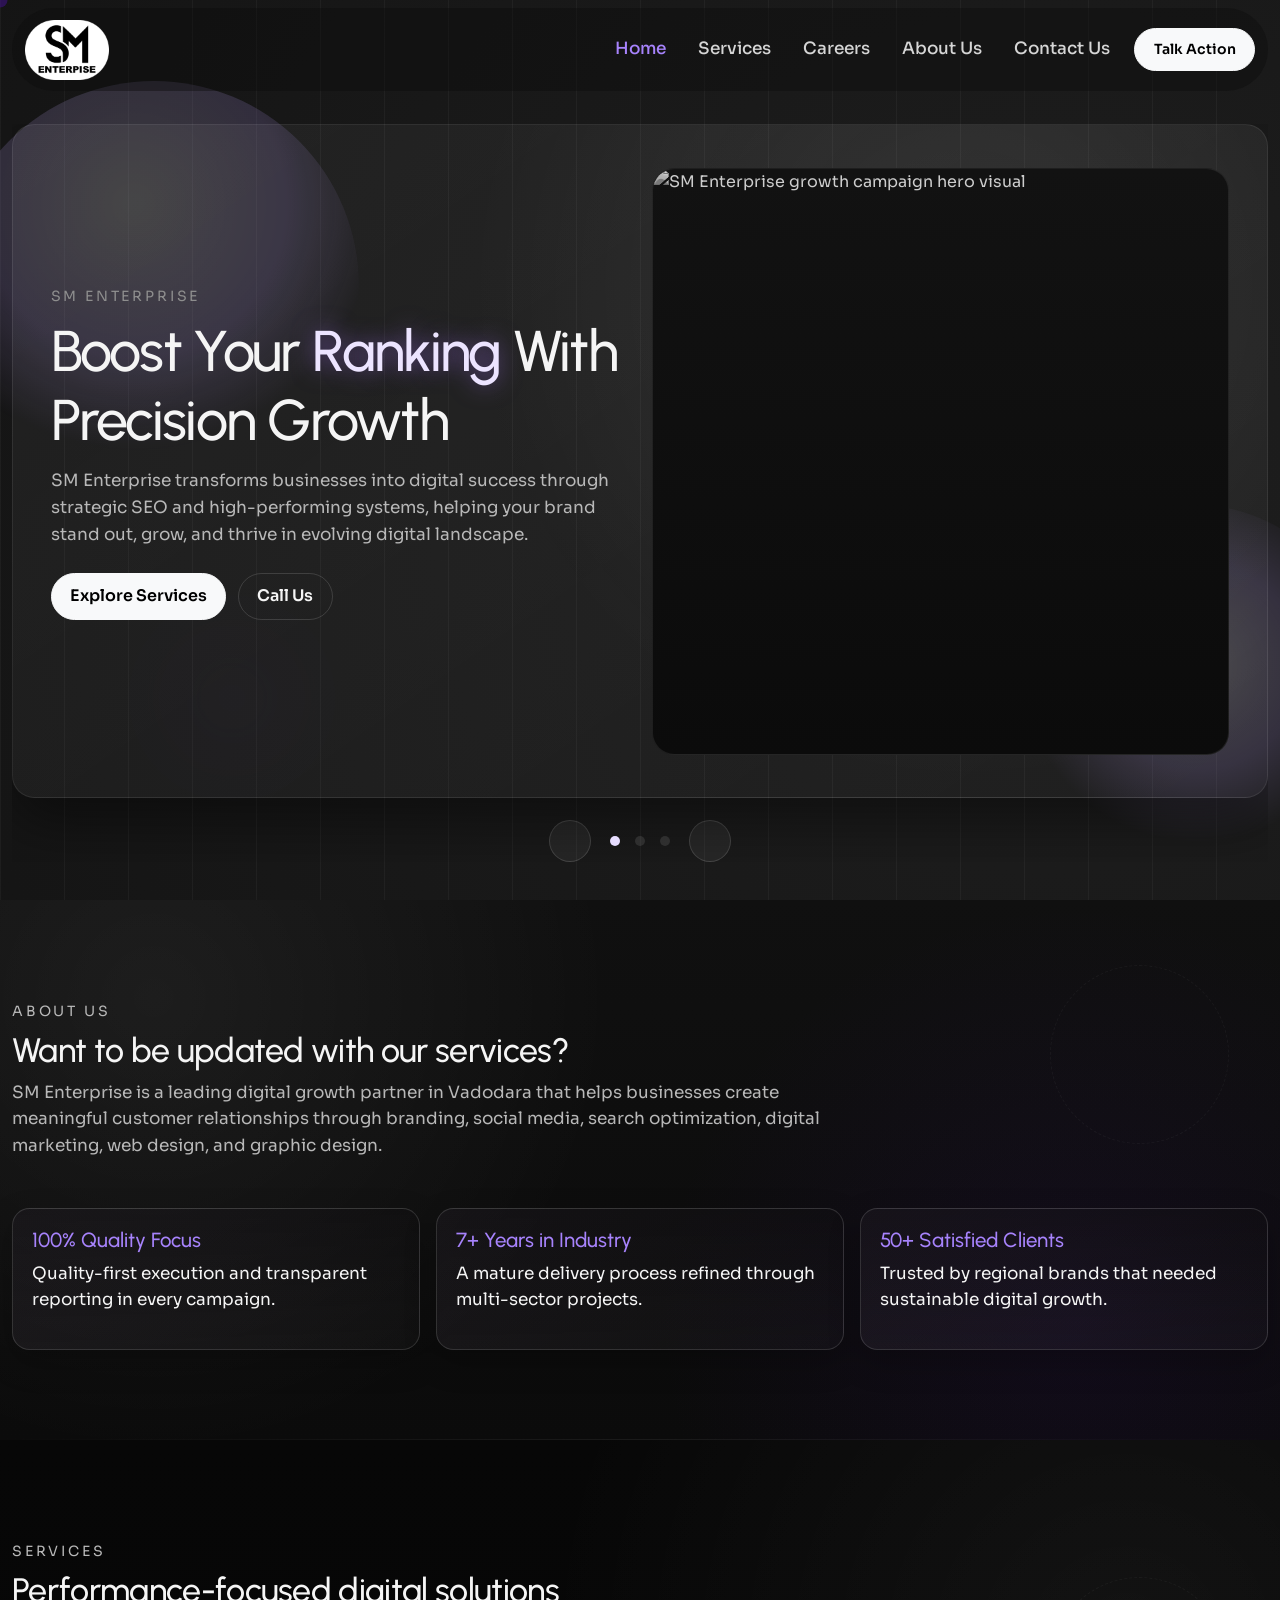
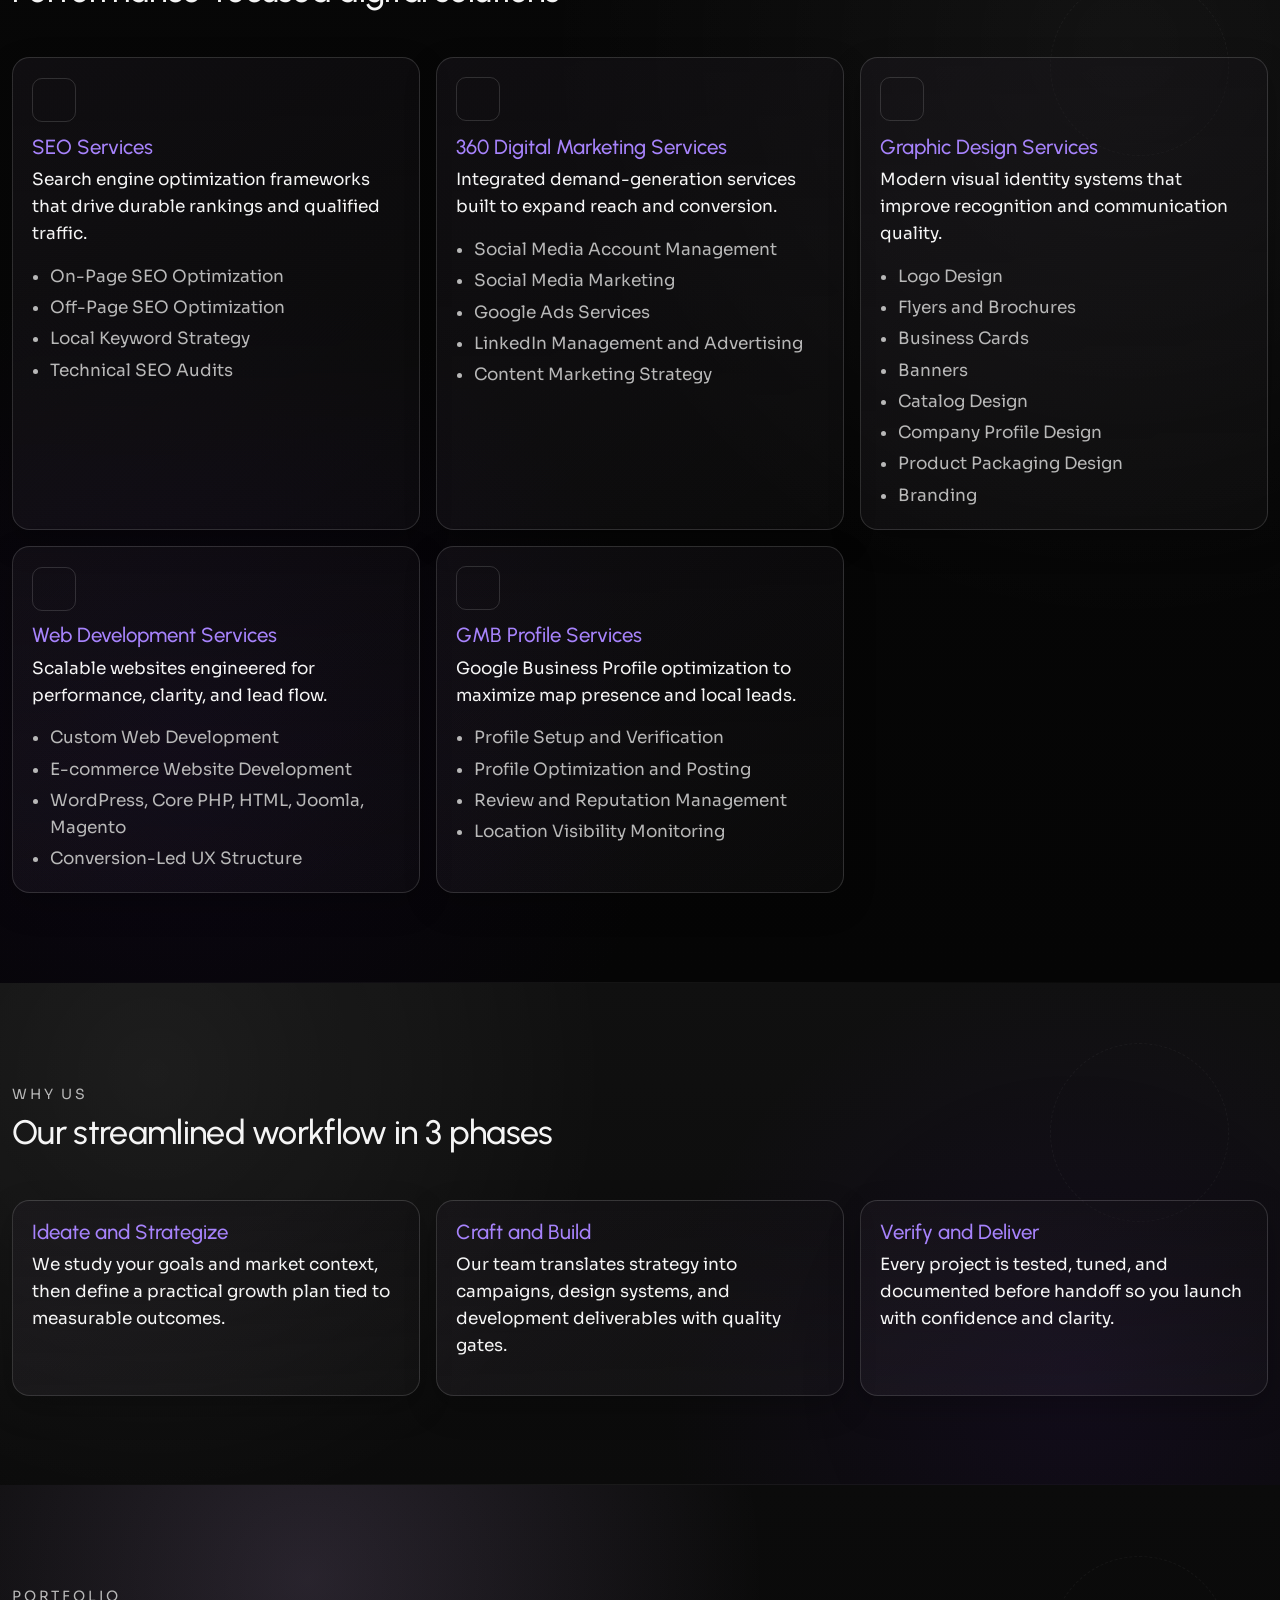
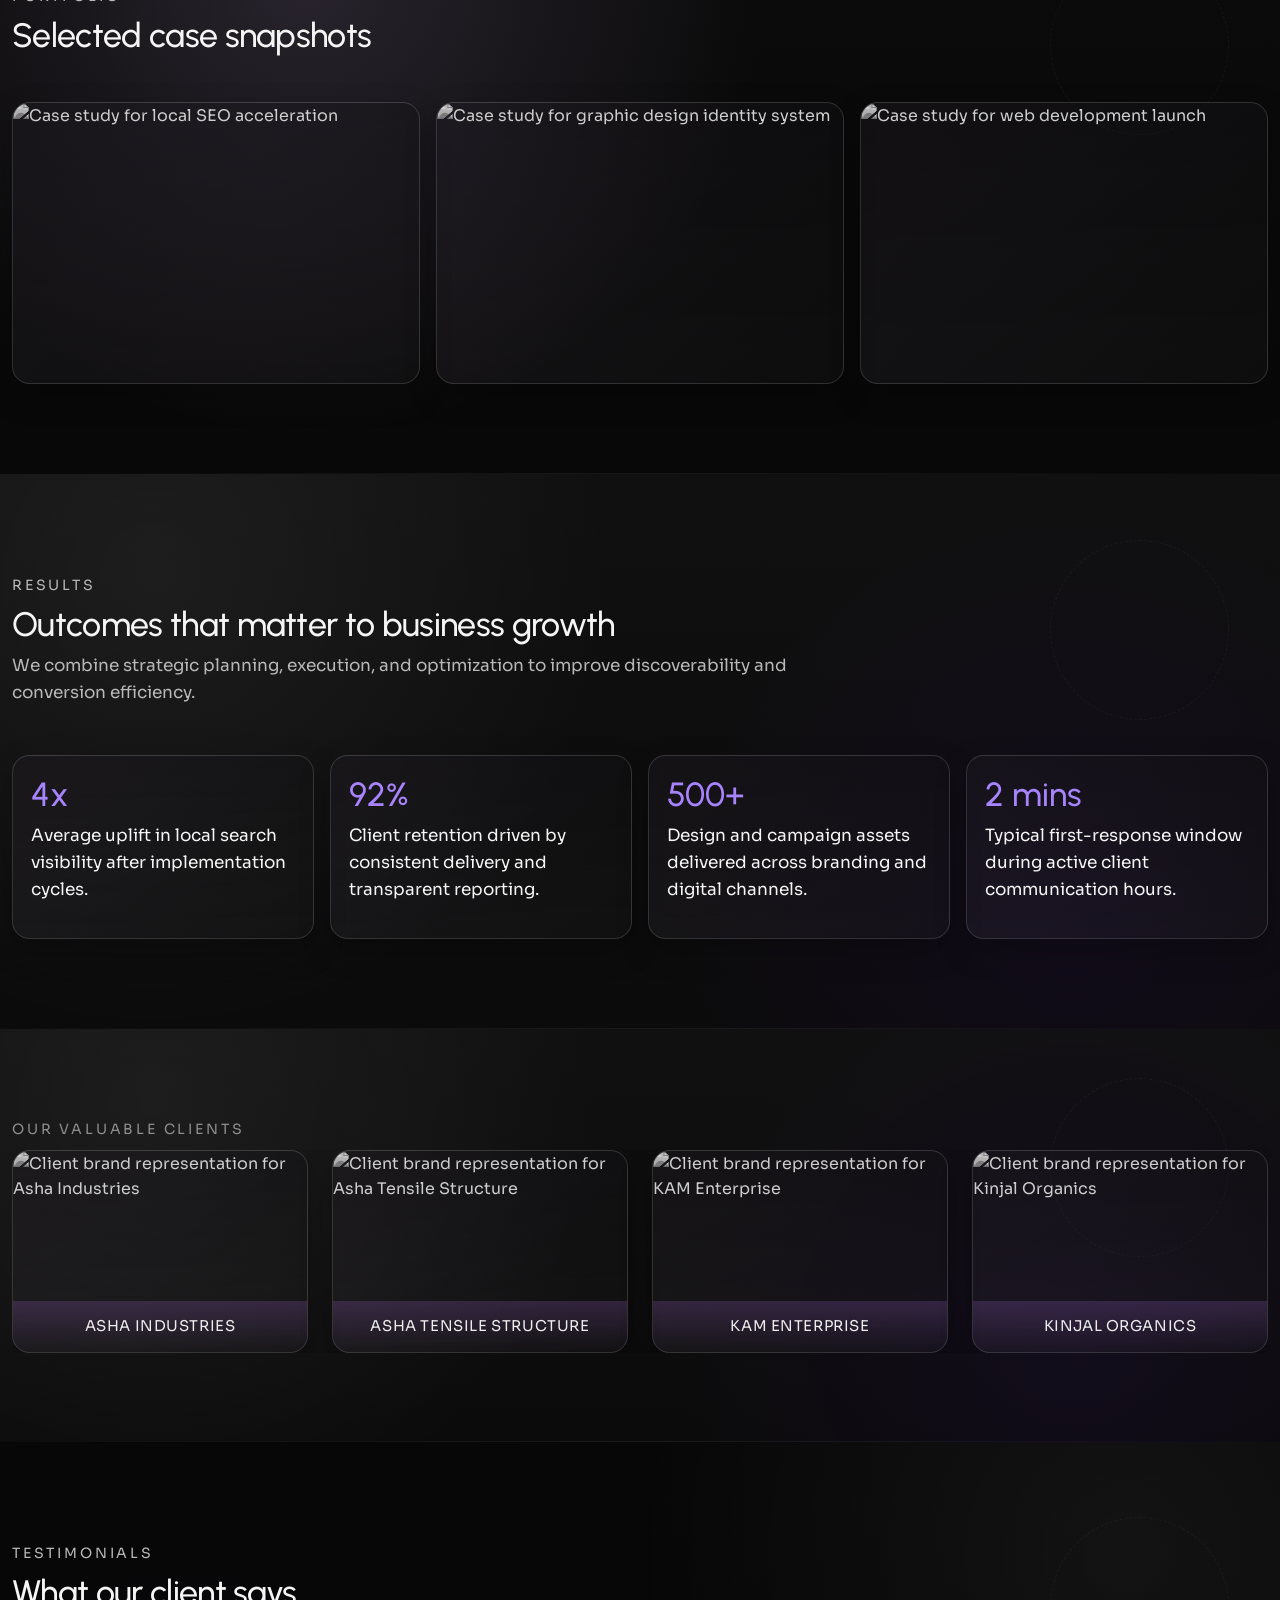
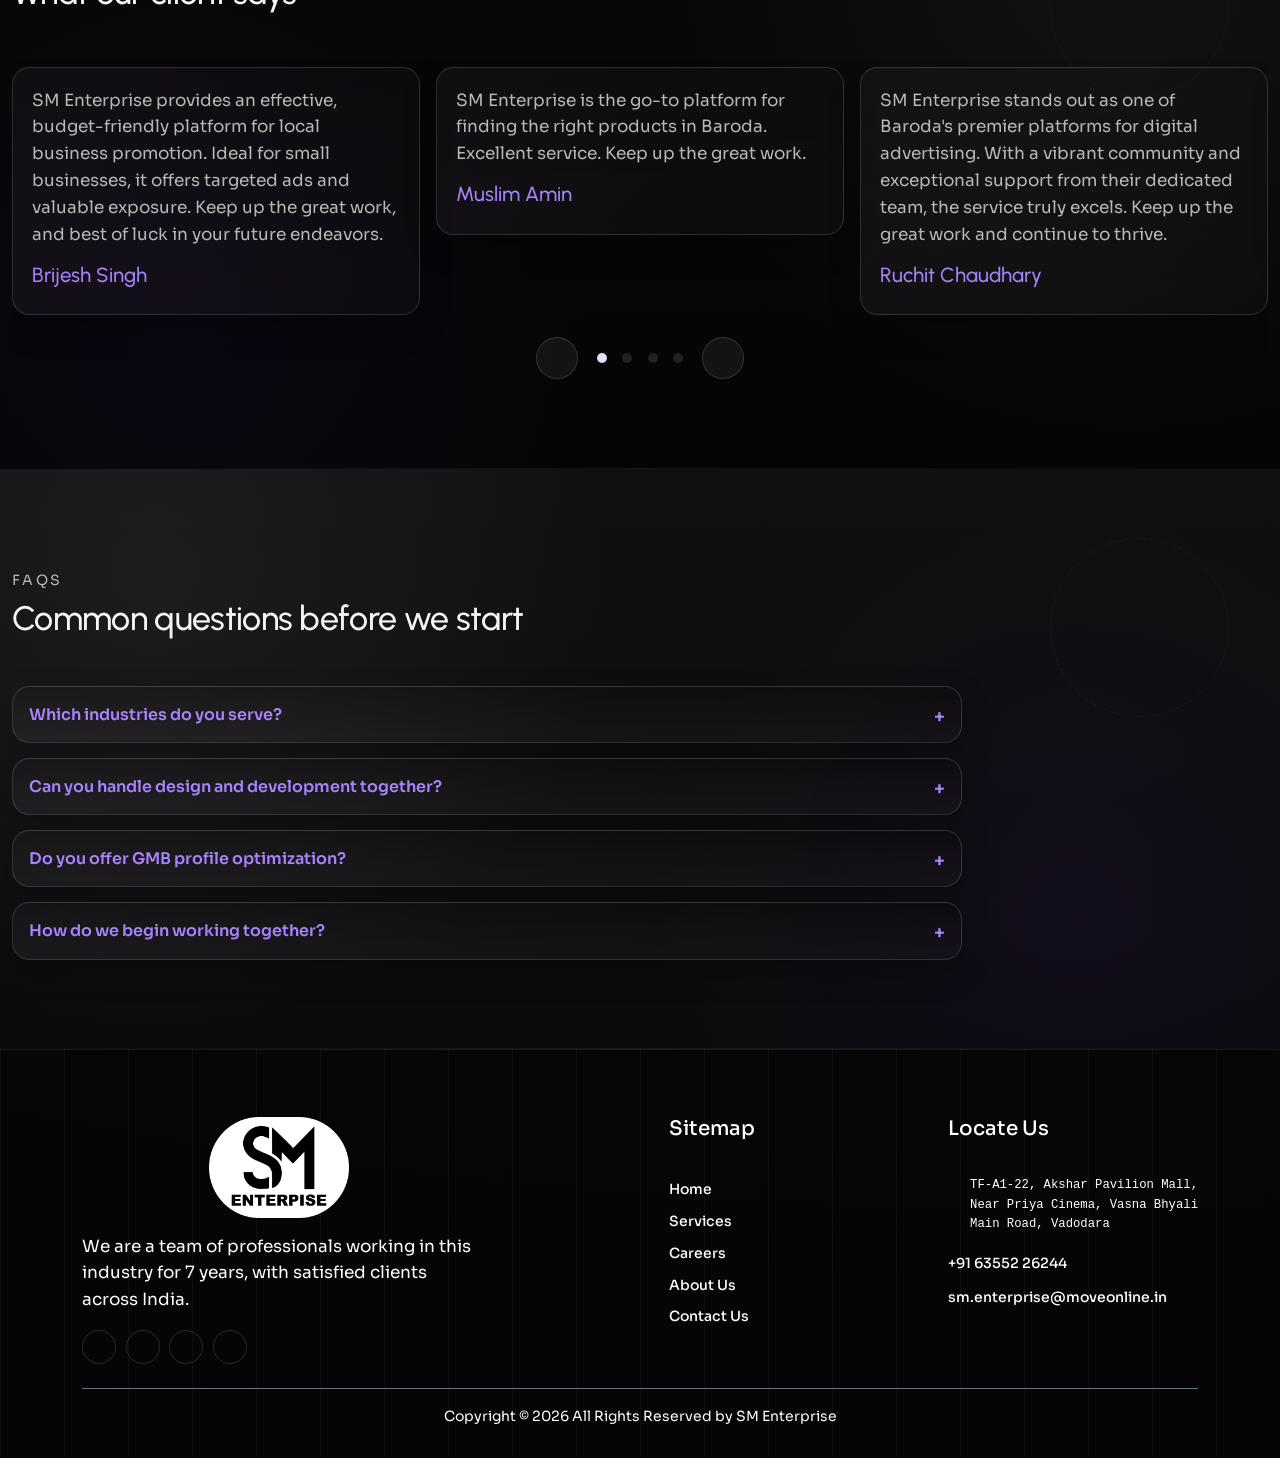
==== commit 16066186: "updated" ====
--- a/index.html
+++ b/index.html
@@ -37,8 +37,8 @@
       "name": "SM Enterprise",
       "url": "https://example.com",
       "logo": "https://placehold.co/200x80?text=Logo",
-      "telephone": ["+91 63547 10794", "+91 79909 09711"],
-      "email": "contact@shriiitrackingsolutions.com",
+      "telephone": ["+91 63552 26244", "+91 79909 09711"],
+      "email": "sm.enterprise@moveonline.in",
       "address": {
         "@type": "PostalAddress",
         "streetAddress": "TF-A1-22, Akshar Pavilion Mall, Near Priya Cinema, Vasna Bhyali Main Road",
--- a/css/style.css
+++ b/css/style.css
@@ -396,7 +396,7 @@
 }
 
 .hero-row {
-  width: 100%;
+  flex: 1;
   min-height: inherit;
   align-items: center;
 }
@@ -1054,4 +1054,106 @@
 
 
 
-
+/* ========================================
+   CONTACT PAGE CSS
+   ======================================== */
+
+.contact-page-section {
+  padding-top: calc(var(--nav-height) + clamp(3rem, 6vw, 5rem));
+  min-height: 100vh;
+}
+
+.contact-grid {
+  display: grid;
+  grid-template-columns: 1fr;
+  gap: 3rem;
+  margin-top: 3.5rem;
+}
+
+@media (min-width: 992px) {
+  .contact-grid {
+    grid-template-columns: 1fr 1.3fr;
+    gap: 5rem;
+  }
+}
+
+.text-muted
+ {
+    color: var(--text-muted) !important;
+}
+
+/* Contact Info Side */
+.info-card {
+  display: flex;
+  align-items: flex-start;
+  gap: 1.25rem;
+  margin-bottom: 2rem;
+}
+
+.info-icon {
+  width: 56px;
+  height: 56px;
+  border-radius: 14px;
+  background: linear-gradient(145deg, rgba(167, 131, 252, 0.1), rgba(255, 255, 255, 0.02));
+  border: 1px solid rgba(167, 131, 252, 0.2);
+  color: var(--accent-primary);
+  display: flex;
+  align-items: center;
+  justify-content: center;
+  font-size: 1.75rem;
+  flex-shrink: 0;
+  box-shadow: 0 4px 15px rgba(0, 0, 0, 0.2), inset 0 0 10px rgba(167, 131, 252, 0.05);
+}
+
+.hover-white {
+  transition: color 0.3s ease;
+}
+
+.hover-white:hover {
+  color: #fff !important;
+}
+
+/* Form Styles */
+.contact-form-side {
+  padding: clamp(1.5rem, 4vw, 2.5rem);
+}
+
+.form-label {
+  color: var(--text-light);
+  font-size: var(--type-sm);
+  font-weight: 500;
+  margin-bottom: 0.5rem;
+}
+
+.custom-input {
+  width: 100%;
+  background: rgba(255, 255, 255, 0.03);
+  border: 1px solid var(--card-border);
+  border-radius: var(--radius-md);
+  padding: 0.85rem 1.15rem;
+  color: var(--text-light);
+  font-family: inherit;
+  font-size: var(--type-sm);
+  transition: all 0.3s ease;
+}
+
+.custom-input::placeholder {
+  color: rgba(255, 255, 255, 0.3);
+}
+
+.custom-input:focus {
+  outline: none;
+  border-color: var(--accent-primary);
+  box-shadow: 0 0 0 4px rgba(167, 131, 252, 0.15);
+  background: rgba(255, 255, 255, 0.06);
+}
+
+/* Fix option coloring on dark themes */
+select.custom-input option {
+  background-color: var(--bg-panel);
+  color: var(--text-light);
+}
+
+
+
+
--- a/css/responsive.css
+++ b/css/responsive.css
@@ -23,6 +23,9 @@
 
 @media (max-width: 991.98px) {
 /* Tablet Portrait */
+  .hero-slide>.row{
+    flex-direction: column-reverse;
+  }
   .hero-slide {
     min-height: auto;
   }
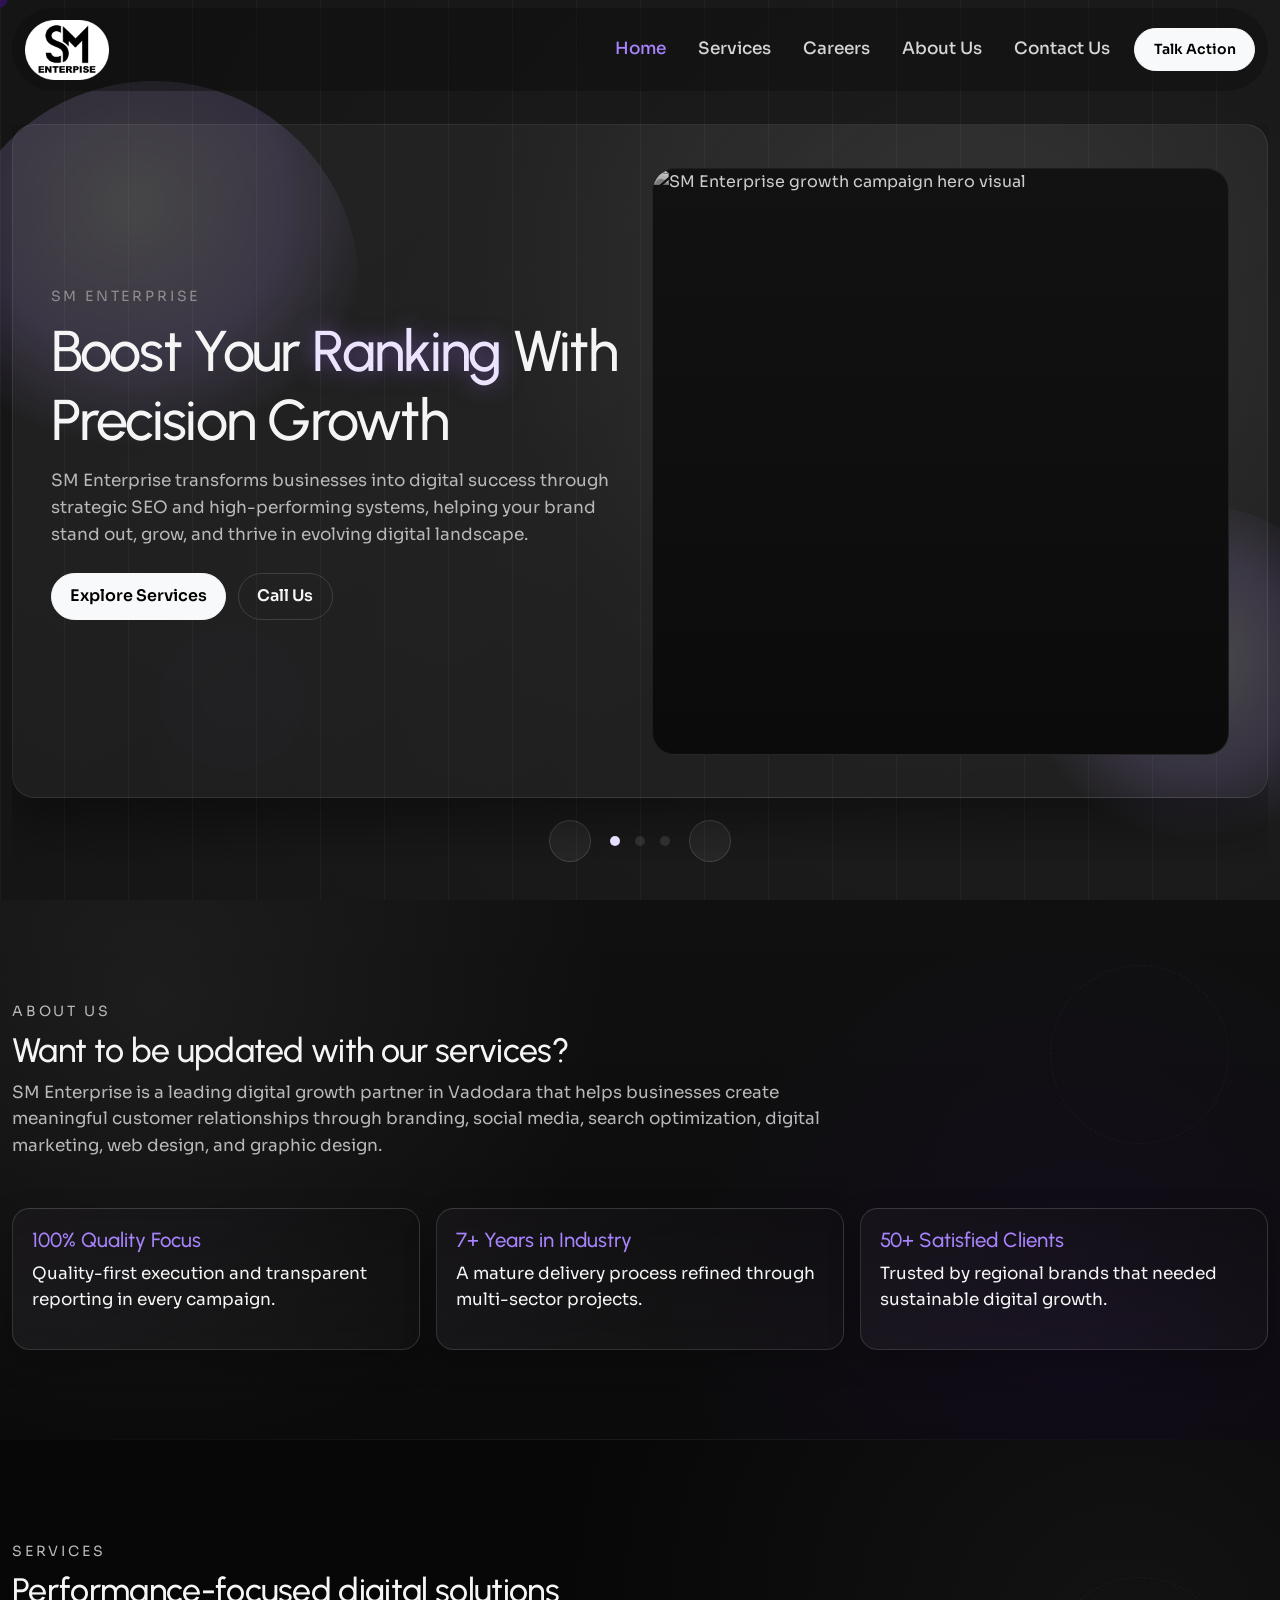
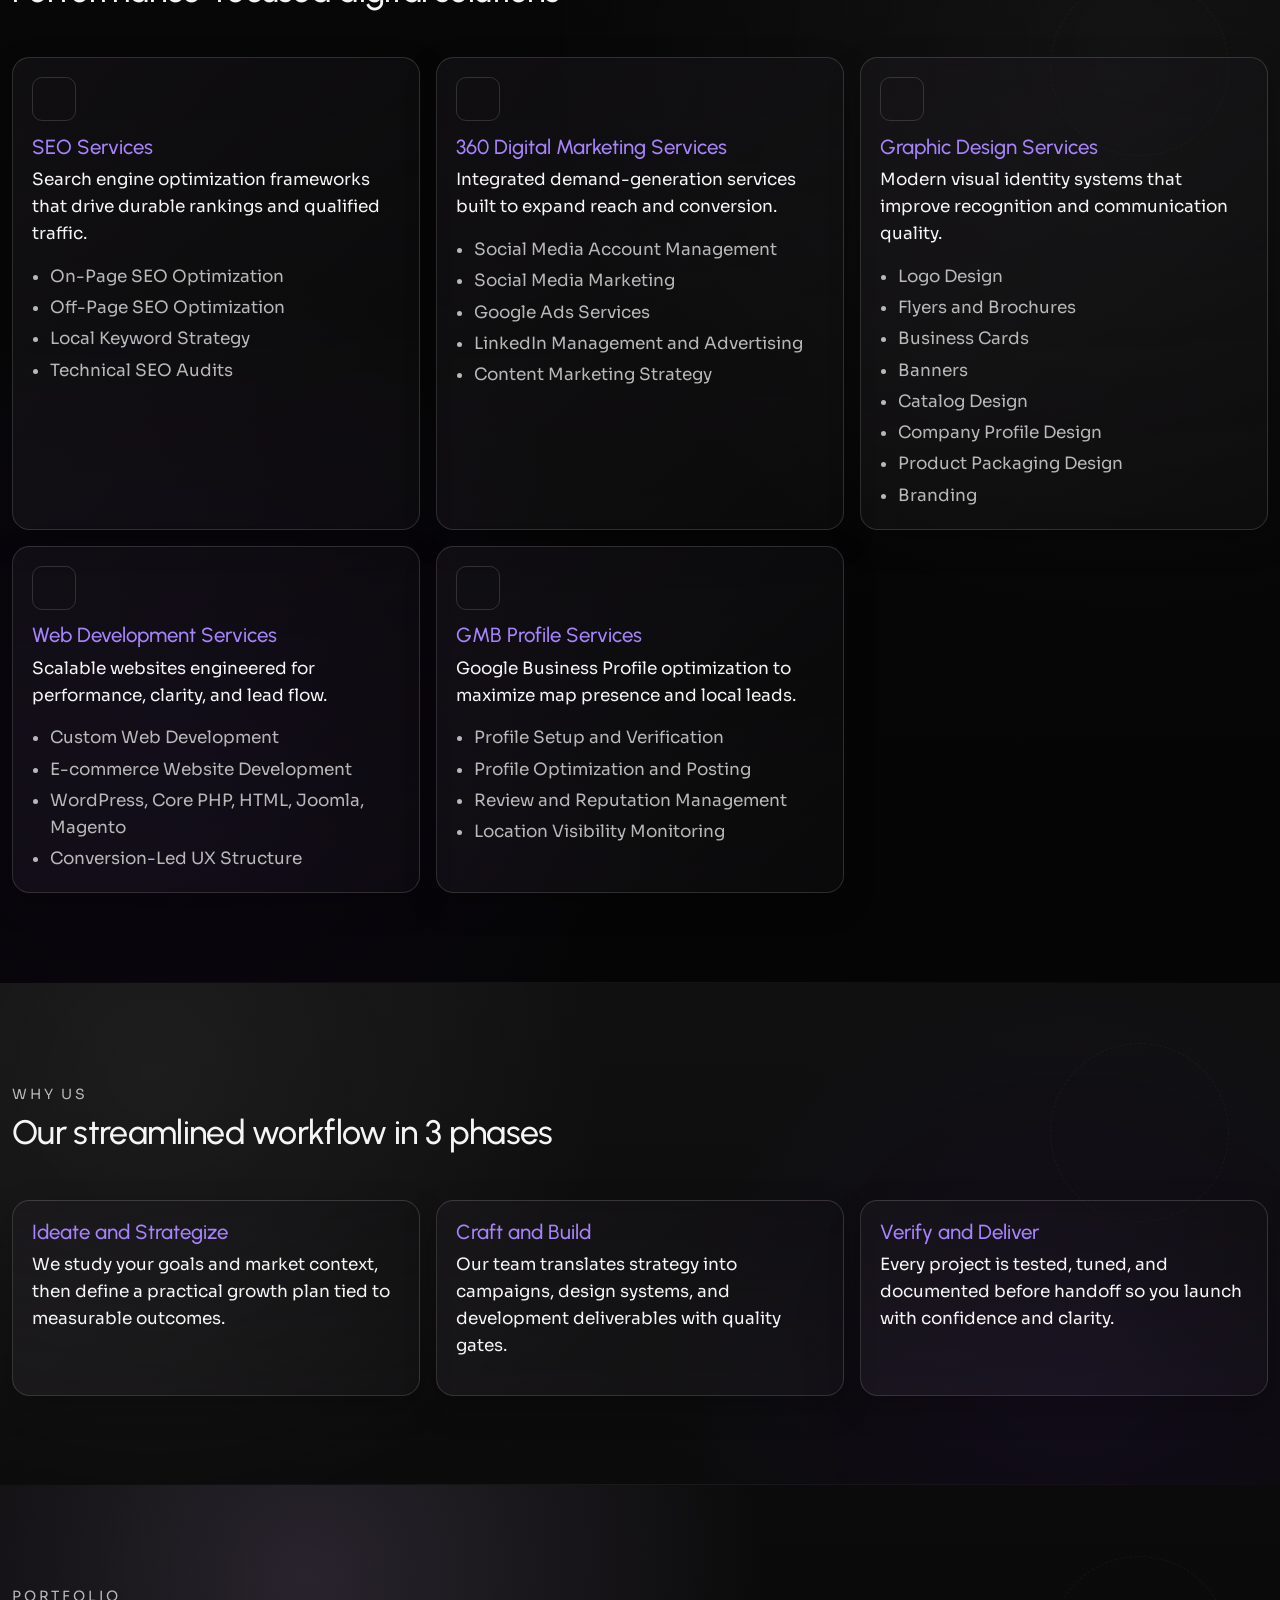
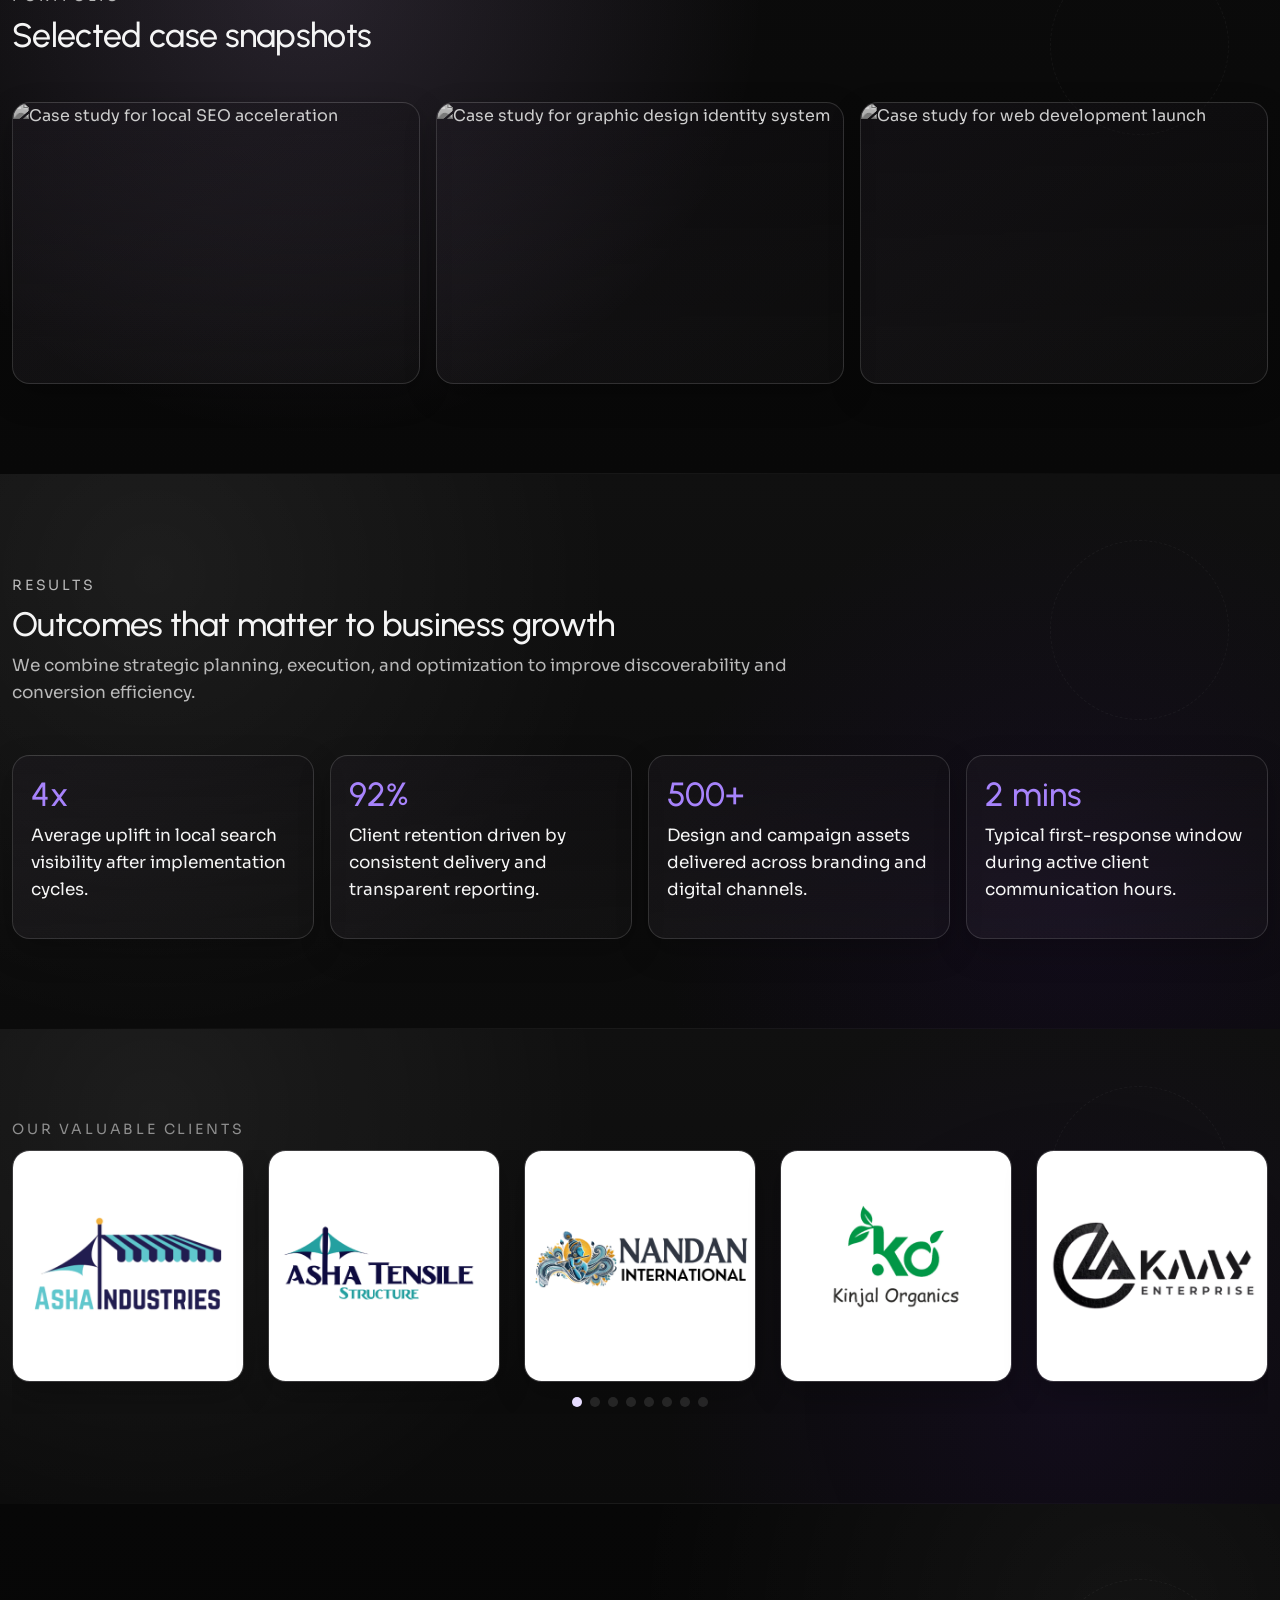
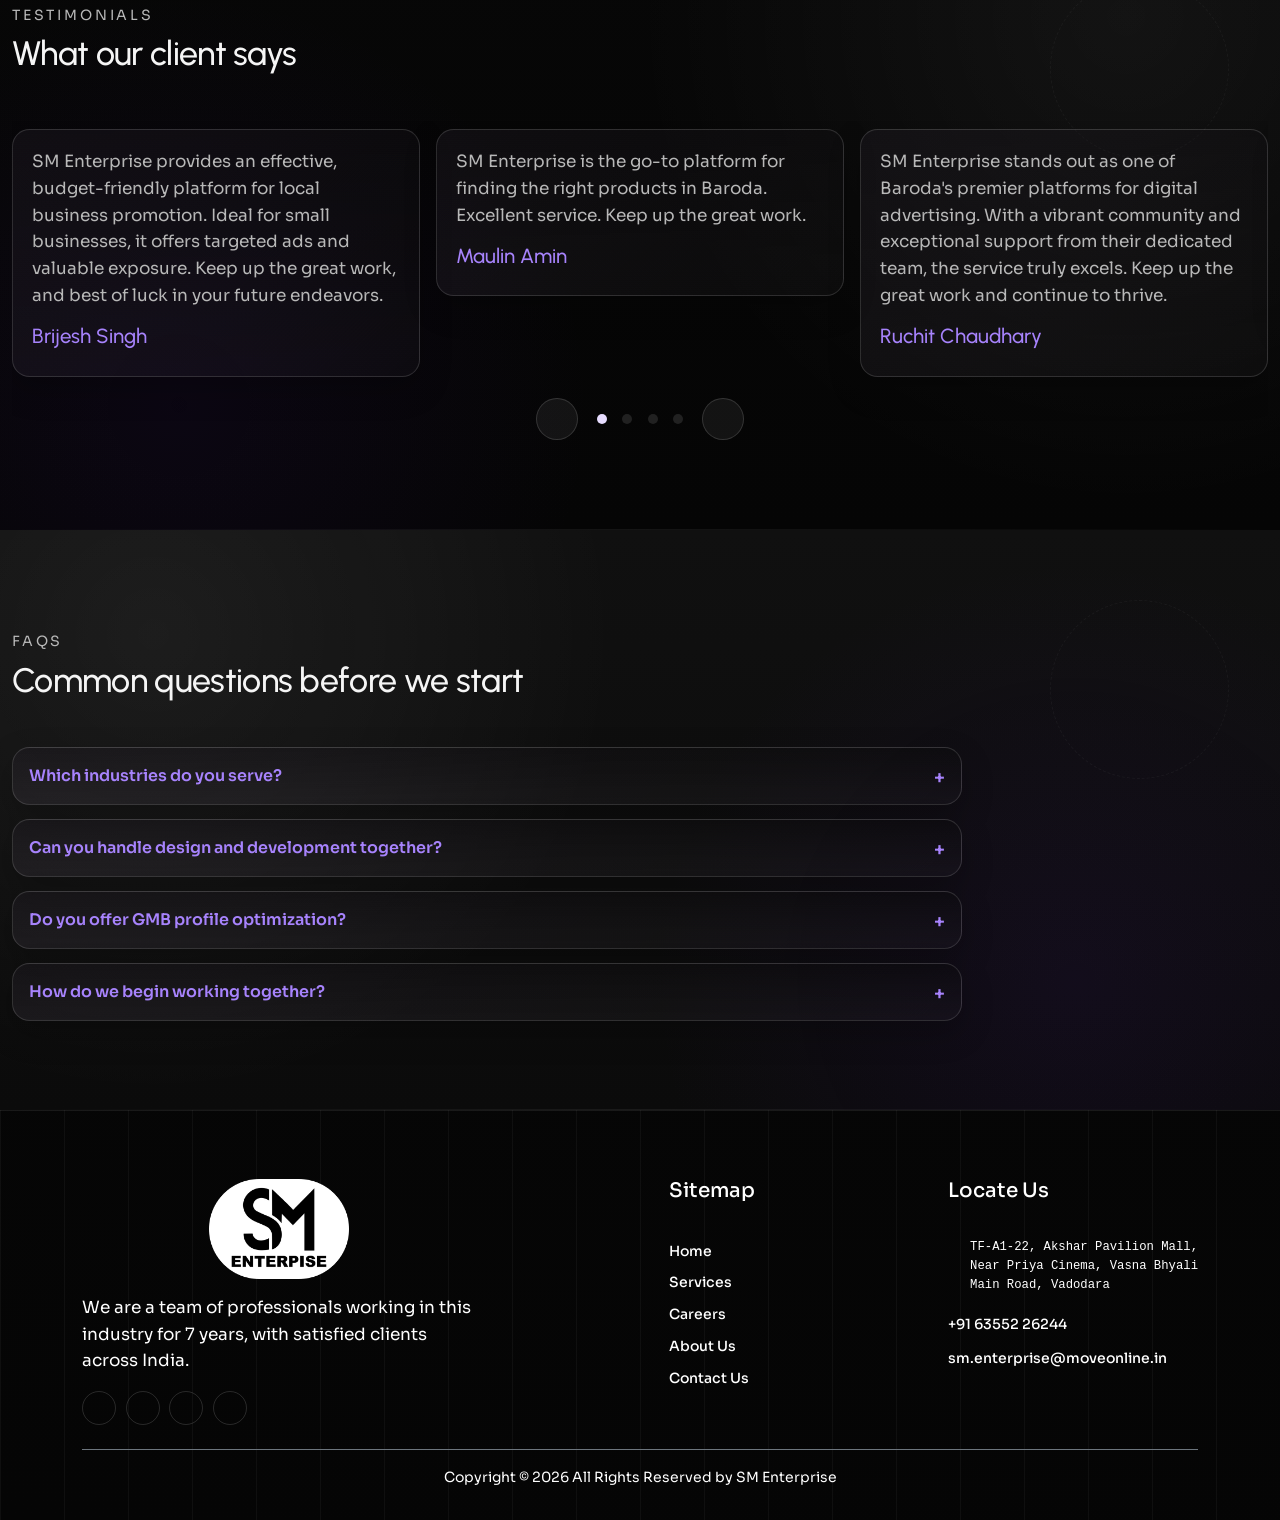
==== commit e85343e3: "updated" ====
--- a/index.html
+++ b/index.html
@@ -381,20 +381,28 @@
         <div class="swiper clients-swiper">
           <div class="swiper-wrapper">
             <article class="swiper-slide client-logo">
-              <img class="tone-image" loading="lazy" src="https://images.unsplash.com/photo-1504384308090-c894fdcc538d?auto=format&fit=crop&w=520&q=80" alt="Client brand representation for Asha Industries" width="420" height="220" />
-              <span>ASHA INDUSTRIES</span>
-            </article>
-            <article class="swiper-slide client-logo">
-              <img class="tone-image" loading="lazy" src="https://images.unsplash.com/photo-1552664730-d307ca884978?auto=format&fit=crop&w=520&q=80" alt="Client brand representation for Asha Tensile Structure" width="420" height="220" />
-              <span>ASHA TENSILE STRUCTURE</span>
-            </article>
-            <article class="swiper-slide client-logo">
-              <img class="tone-image" loading="lazy" src="https://images.unsplash.com/photo-1497215728101-856f4ea42174?auto=format&fit=crop&w=520&q=80" alt="Client brand representation for KAM Enterprise" width="420" height="220" />
-              <span>KAM ENTERPRISE</span>
-            </article>
-            <article class="swiper-slide client-logo">
-              <img class="tone-image" loading="lazy" src="https://images.unsplash.com/photo-1545239351-1141bd82e8a6?auto=format&fit=crop&w=520&q=80" alt="Client brand representation for Kinjal Organics" width="420" height="220" />
-              <span>KINJAL ORGANICS</span>
+              <img class="clientsImgLogo" loading="lazy" src="images/clientsCompanies/ASHA_INDUSTRIES.png" alt="Client brand representation for Asha Industries" width="420" height="220" />
+            </article>
+            <article class="swiper-slide client-logo">
+              <img class="clientsImgLogo" loading="lazy" src="images/clientsCompanies/ASHA_TENSILE.png" alt="Client brand representation for Asha Tensile Structure" width="420" height="220" />
+            </article>
+            <article class="swiper-slide client-logo">
+              <img class="clientsImgLogo" loading="lazy" src="images/clientsCompanies/NANDAN_International.png" alt="Client brand representation for Nandan International" width="420" height="220" />
+            </article>
+            <article class="swiper-slide client-logo">
+              <img class="clientsImgLogo" loading="lazy" src="images/clientsCompanies/kinjal.png" alt="Client brand representation for Kinjal Organics" width="420" height="220" />
+            </article>
+            <article class="swiper-slide client-logo">
+              <img class="clientsImgLogo" loading="lazy" src="images/clientsCompanies/AkaayEnterprise.png" alt="Client brand representation for Akaay Enterprise" width="420" height="220" />
+            </article>
+            <article class="swiper-slide client-logo">
+              <img class="clientsImgLogo" loading="lazy" src="images/clientsCompanies/sb.png" alt="Client brand representation for SB bird netting solution" width="420" height="220" />
+            </article>
+            <article class="swiper-slide client-logo">
+              <img class="clientsImgLogo" loading="lazy" src="images/clientsCompanies/shoot_with_Priyank.png" alt="Client brand representation for Shoot with Priyank" width="420" height="220" />
+            </article>
+            <article class="swiper-slide client-logo">
+              <img class="clientsImgLogo" loading="lazy" src="images/clientsCompanies/unique.png" alt="Client brand representation for Unique Pest Control" width="420" height="220" />
             </article>
           </div>
           <div style="margin-top: 1.5rem;" class="swiper-pagination clients-pagination text-center" aria-hidden="true"></div>
@@ -417,7 +425,7 @@
             </article>
             <article class="swiper-slide testimonial-card" data-aos="fade-up" data-aos-delay="80">
               <p>SM Enterprise is the go-to platform for finding the right products in Baroda. Excellent service. Keep up the great work.</p>
-              <h3 class="h3">Muslim Amin</h3>
+              <h3 class="h3">Maulin Amin</h3>
             </article>
             <article class="swiper-slide testimonial-card" data-aos="fade-up" data-aos-delay="120">
               <p>SM Enterprise stands out as one of Baroda's premier platforms for digital advertising. With a vibrant community and exceptional support from their dedicated team, the service truly excels. Keep up the great work and continue to thrive.</p>
@@ -628,8 +636,8 @@
     const clientsSwiper = new Swiper('.clients-swiper', {
       loop: true,
       speed: 700,
-      slidesPerView: 2, 
-      spaceBetween: 16,
+      slidesPerView: 3, 
+      spaceBetween: 8,
       autoplay: reduceMotion
         ? false
         : {
@@ -642,11 +650,11 @@
       },
       breakpoints: {
         576: {
-          slidesPerView: 3,
+          slidesPerView: 4,
           spaceBetween: 16
         },
         992: {
-          slidesPerView: 4,
+          slidesPerView: 5,
           spaceBetween: 24
         }
       },
--- a/css/style.css
+++ b/css/style.css
@@ -262,7 +262,7 @@
 
 
 .navbar-nav .nav-link.active, .navbar-nav .nav-link.show,.nav-link:hover,
-.nav-link:focus-visible{
+.nav-link:focus-visible,.nav-link:focus{
   color: #a783fc;
   opacity: 1;
 }
@@ -313,6 +313,10 @@
   transform: translateX(120%);
 }
 
+.btn-ghost iconify-icon, .btn-light iconify-icon{
+  font-size: 18px;
+  margin-bottom: -3.5px;
+}
 .btn-ghost {
   border: 1px solid var(--card-border);
   color: var(--text-light);
@@ -441,7 +445,8 @@
 }
 
 .hero-nav-wrap,
-.testimonial-controls {
+.testimonial-controls,
+.testimonial-controls2 {
   display: grid;
   grid-template-columns: auto auto auto;
   align-items: center;
@@ -648,6 +653,13 @@
   grid-template-columns: repeat(4, minmax(0, 1fr));
 }
 
+.clients-pagination{
+  bottom: 0px !important;
+}
+.clients-swiper .swiper-wrapper{
+  padding-bottom: 32px;
+}
+
 .client-logo {
   padding: 0;
   display: flex;
@@ -656,18 +668,8 @@
 }
 
 .client-logo img {
-  height: 150px;
-  object-fit: cover;
-}
-
-.client-logo span {
-  display: block;
-  padding: 0.85rem 0.9rem;
-  text-align: center;
-  font-size: clamp(0.8rem, 0.72rem + 0.26vw, 0.94rem);
-  color: #ededed;
-  letter-spacing: 0.04em;
-  background: linear-gradient(180deg, rgba(130, 84, 168, 0.288), rgba(33, 27, 36, 0.01));
+  aspect-ratio: 1/1;
+  object-fit: cover; 
 }
 
 .testimonial-swiper .swiper-wrapper {
@@ -1008,7 +1010,8 @@
 }
 
 .hero-pagination.swiper-pagination,
-.testimonial-pagination.swiper-pagination {
+.testimonial-pagination.swiper-pagination,
+.testimonial-pagination2.swiper-pagination {
   position: static;
   width: auto;
   display: inline-flex;
@@ -1154,6 +1157,558 @@
   color: var(--text-light);
 }
 
-
-
-
+.mapSection iframe{
+  border: 0;
+  filter: grayscale(100%) invert(94%);
+  height: 500px;
+  margin-bottom: -6px;
+}
+
+
+/* ========================================
+   PAGE HERO (Shared for Contact / About)
+   ======================================== */
+
+.page-hero {
+  position: relative;
+  padding: calc(var(--nav-height) + clamp(4rem, 8vw, 7rem)) 0 clamp(3rem, 6vw, 5rem);
+  overflow: hidden;
+  isolation: isolate;
+}
+
+.page-hero-grain {
+  position: absolute;
+  inset: 0;
+  pointer-events: none;
+  opacity: 0.10;
+  background-image: radial-gradient(#ffffff 0.55px, transparent 0.55px);
+  background-size: 14px 14px;
+}
+
+.page-hero-circle {
+  position: absolute;
+  border-radius: 50%;
+  pointer-events: none;
+  opacity: 0.22;
+}
+
+.page-hero-circle--left {
+  width: clamp(200px, 30vw, 380px);
+  height: clamp(200px, 30vw, 380px);
+  top: 10%;
+  left: -5%;
+  background: radial-gradient(circle at 45% 30%, #f7f4ffb6 0%, #b399f1b9 42%, transparent 68%);
+  animation: pulseAura 7s ease-in-out infinite;
+}
+
+.page-hero-circle--right {
+  width: clamp(180px, 26vw, 320px);
+  height: clamp(180px, 26vw, 320px);
+  bottom: 5%;
+  right: -6%;
+  background: radial-gradient(circle at 52% 45%, #f5f2fcd0 0%, #b399f1ad 38%, transparent 65%);
+  animation: pulseAura 7s ease-in-out 2s infinite;
+}
+
+.page-hero h1 {
+  max-width: 20ch;
+  margin: 0 auto;
+}
+
+.page-hero-sub {
+  color: var(--text-muted);
+  max-width: 55ch;
+  margin: 0.8rem auto 0;
+  font-size: var(--type-sm);
+}
+
+/* ========================================
+   CONTACT PAGE – INFO CARDS (Redesigned)
+   ======================================== */
+
+.contact-info-cards {
+  display: grid;
+  grid-template-columns: repeat(4, minmax(0, 1fr));
+  gap: 1rem;
+}
+
+.contact-info-card {
+  border: 1px solid var(--card-border);
+  background:
+    linear-gradient(145deg, rgba(225, 193, 252, 0.054), rgba(255, 255, 255, 0.012)),
+    linear-gradient(180deg, rgba(0, 0, 0, 0.35), rgba(245, 229, 252, 0.01));
+  border-radius: var(--radius-lg);
+  box-shadow: 0 12px 32px rgba(0, 0, 0, 0.24);
+  padding: 1.5rem 1.25rem;
+  text-align: center;
+  transition: transform 0.3s ease, border-color 0.3s ease;
+}
+
+.contact-info-card:hover {
+  transform: translateY(-6px);
+  border-color: rgba(232, 211, 250, 0.42);
+}
+
+.contact-info-card .info-icon {
+  margin: 0 auto 1rem;
+}
+
+.contact-info-card .h3 {
+  color: var(--accent-primary);
+  margin-bottom: 0.6rem;
+}
+
+.contact-info-card p {
+  color: var(--text-muted);
+  margin: 0 0 0.25rem;
+  font-size: var(--type-xs);
+}
+
+.text-muted-link {
+  color: var(--text-muted);
+  text-decoration: none;
+  transition: color 0.3s ease;
+}
+
+.text-muted-link:hover {
+  color: #fff;
+}
+
+/* ========================================
+   CONTACT PAGE – FORM + MAP LAYOUT
+   ======================================== */
+
+.contact-layout {
+  display: grid;
+  grid-template-columns: 1fr;
+  gap: 2rem;
+}
+
+@media (min-width: 992px) {
+  .contact-layout {
+    grid-template-columns: 1.2fr 1fr;
+    gap: 3rem;
+  }
+}
+
+.contact-form-card {
+  padding: clamp(1.5rem, 4vw, 2.5rem);
+  transition: transform 0.3s ease;
+}
+
+.contact-form-sub {
+  color: var(--text-muted);
+  margin-bottom: 1.5rem;
+}
+
+.contact-map-card {
+  border-radius: var(--radius-xl);
+  overflow: hidden;
+  border: 1px solid var(--card-border);
+  min-height: 400px;
+}
+
+.contact-map-card .mapSection {
+  height: 100%;
+}
+
+.contact-map-card .mapSection iframe {
+  height: 100%;
+  min-height: 400px;
+  margin-bottom: 0;
+}
+
+/* ========================================
+   CTA SECTION
+   ======================================== */
+
+.cta-section {
+  overflow: hidden;
+}
+
+.cta-bg-circle {
+  position: absolute;
+  border-radius: 50%;
+  pointer-events: none;
+}
+
+.cta-bg-circle--1 {
+  width: 300px;
+  height: 300px;
+  top: -80px;
+  right: -60px;
+  border: 1px dashed rgba(255, 255, 255, 0.1);
+  animation: rotateSlow 30s linear infinite;
+}
+
+.cta-bg-circle--2 {
+  width: 200px;
+  height: 200px;
+  bottom: -50px;
+  left: -40px;
+  border: 1px dashed rgba(167, 131, 252, 0.18);
+  animation: rotateSlow 25s linear infinite reverse;
+}
+
+/* ========================================
+   ABOUT PAGE – INTRO LAYOUT
+   ======================================== */
+
+.about-intro-layout,
+.about-skills-layout,
+.about-why-layout {
+  display: grid;
+  grid-template-columns: 1fr;
+  gap: 2.5rem;
+  align-items: center;
+}
+
+@media (min-width: 992px) {
+  .about-intro-layout {
+    grid-template-columns: 1.1fr 1fr;
+    gap: 4rem;
+  }
+  .about-skills-layout {
+    grid-template-columns: 1fr 1.2fr;
+    gap: 4rem;
+  }
+  .about-why-layout {
+    grid-template-columns: 1.2fr 1fr;
+    gap: 4rem;
+  }
+}
+
+.about-intro-text h2 {
+  margin-bottom: 1rem;
+}
+
+.about-intro-text p {
+  color: var(--text-muted);
+  margin-bottom: 0.6rem;
+}
+
+.about-image-wrap {
+  position: relative;
+  border: 1px solid var(--line-soft);
+  border-radius: var(--radius-xl);
+  overflow: hidden;
+  background: linear-gradient(180deg, #121212 0%, #0b0b0b 100%);
+}
+
+.about-image-wrap img {
+  object-fit: cover;
+  height: min(50vh, 480px);
+}
+
+.about-image-float {
+  position: absolute;
+  bottom: 1.25rem;
+  left: 1.25rem;
+  background: rgba(6, 6, 6, 0.88);
+  backdrop-filter: blur(8px);
+  border: 1px solid var(--card-border);
+  border-radius: var(--radius-md);
+  padding: 0.75rem 1rem;
+  display: flex;
+  align-items: center;
+  gap: 0.7rem;
+}
+
+.about-float-number {
+  font-family: "Urbanist", sans-serif;
+  font-size: clamp(1.4rem, 1rem + 1vw, 2rem);
+  font-weight: 700;
+  color: var(--accent-primary);
+  line-height: 1;
+}
+
+.about-float-text {
+  font-size: var(--type-xs);
+  color: var(--text-muted);
+  line-height: 1.3;
+}
+
+/* Stat Badges */
+.about-stat-badges {
+  display: flex;
+  gap: 1rem;
+  margin-top: 1.5rem;
+  flex-wrap: wrap;
+}
+
+.about-stat-badge {
+  border: 1px solid var(--card-border);
+  background:
+    linear-gradient(145deg, rgba(225, 193, 252, 0.054), rgba(255, 255, 255, 0.012)),
+    linear-gradient(180deg, rgba(0, 0, 0, 0.35), rgba(245, 229, 252, 0.01));
+  border-radius: var(--radius-md);
+  padding: 1rem 1.25rem;
+  text-align: center;
+  flex: 1;
+  min-width: 100px;
+  box-shadow: 0 12px 32px rgba(0, 0, 0, 0.24);
+  transition: transform 0.3s ease, border-color 0.3s ease;
+}
+
+.about-stat-badge:hover {
+  transform: translateY(-4px);
+  border-color: rgba(232, 211, 250, 0.42);
+}
+
+.about-stat-num {
+  display: block;
+  font-family: "Urbanist", sans-serif;
+  font-size: clamp(1.5rem, 1.2rem + 0.8vw, 2.2rem);
+  font-weight: 700;
+  color: var(--accent-primary);
+  line-height: 1.1;
+  margin-bottom: 0.3rem;
+}
+
+.about-stat-label {
+  font-size: var(--type-xs);
+  color: var(--text-muted);
+  line-height: 1.3;
+}
+
+/* ========================================
+   ABOUT PAGE – SKILL BARS
+   ======================================== */
+
+.about-skills-content h2 {
+  margin-bottom: 0.8rem;
+}
+
+.about-skills-content > p {
+  color: var(--text-muted);
+  margin-bottom: 1.5rem;
+}
+
+.skill-bars {
+  display: grid;
+  gap: 1.5rem;
+}
+
+.skill-bar-header {
+  display: flex;
+  justify-content: space-between;
+  margin-bottom: 0.4rem;
+}
+
+.skill-bar-name {
+  font-weight: 600;
+  font-size: var(--type-sm);
+}
+
+.skill-bar-percent {
+  color: var(--accent-primary);
+  font-weight: 700;
+  font-family: "Urbanist", sans-serif;
+}
+
+.skill-bar-track {
+  width: 100%;
+  height: 8px;
+  background: rgba(255, 255, 255, 0.08);
+  border-radius: 999px;
+  overflow: hidden;
+}
+
+.skill-bar-fill {
+  height: 100%;
+  width: 0;
+  background: linear-gradient(90deg, var(--accent-primary) 0%, #d4b8ff 100%);
+  border-radius: 999px;
+  transition: width 1.4s cubic-bezier(0.22, 1, 0.36, 1);
+}
+
+.skill-bar-desc {
+  color: var(--text-muted);
+  font-size: var(--type-xs);
+  margin: 0.45rem 0 0;
+}
+
+/* ========================================
+   ABOUT PAGE – STORY TIMELINE
+   ======================================== */
+
+.story-timeline {
+  position: relative;
+  display: grid;
+  grid-template-columns: repeat(auto-fit, minmax(240px, 1fr));
+  gap: 1.5rem;
+  margin-top: 2rem;
+}
+
+.story-timeline-line {
+  display: none;
+}
+
+.story-step {
+  position: relative;
+}
+
+.story-step-marker {
+  display: inline-block;
+  background: linear-gradient(135deg, var(--accent-primary) 0%, #d4b8ff 100%);
+  color: #0a0a0a;
+  font-family: "Urbanist", sans-serif;
+  font-weight: 700;
+  font-size: var(--type-sm);
+  padding: 0.3rem 1rem;
+  border-radius: 999px;
+  margin-bottom: 0.85rem;
+}
+
+.story-step-card {
+  padding: 1.2rem;
+  height: calc(100% - 2.5rem);
+}
+
+.story-step-card .h3 {
+  color: var(--accent-primary);
+  margin-bottom: 0.5rem;
+}
+
+.story-step-card p {
+  color: var(--text-muted);
+  margin: 0;
+}
+
+/* ========================================
+   ABOUT PAGE – MISSION / VISION / VALUES
+   ======================================== */
+
+.mvv-grid {
+  display: grid;
+  grid-template-columns: repeat(3, minmax(0, 1fr));
+  gap: 1rem;
+}
+
+.mvv-card {
+  padding: 1.5rem 1.25rem;
+  transition: transform 0.3s ease, border-color 0.3s ease, box-shadow 0.3s ease;
+}
+
+.mvv-card:hover {
+  transform: translateY(-6px);
+  border-color: rgba(232, 211, 250, 0.42);
+  background:
+    radial-gradient(circle at 90% 10%, rgba(221, 177, 250, 0.212) 0%, transparent 48%),
+    linear-gradient(145deg, rgba(240, 223, 250, 0.05), rgba(143, 112, 163, 0.012));
+  box-shadow: 0 16px 34px rgba(0, 0, 0, 0.36), 0 0 0 1px var(--accent-soft) inset;
+}
+
+.mvv-card .service-icon {
+  color: var(--accent-primary);
+}
+
+.mvv-card .h3 {
+  color: var(--accent-primary);
+  margin-bottom: 0.5rem;
+}
+
+.mvv-card p {
+  color: var(--text-muted);
+  margin: 0;
+}
+
+/* ========================================
+   ABOUT PAGE – WHY CHOOSE US
+   ======================================== */
+
+.about-why-content h2 {
+  margin-bottom: 1.25rem;
+}
+
+.why-points {
+  display: grid;
+  gap: 1.25rem;
+}
+
+.why-point {
+  display: flex;
+  align-items: flex-start;
+  gap: 1rem;
+}
+
+.why-point-icon {
+  width: 44px;
+  height: 44px;
+  border-radius: 10px;
+  border: 1px solid rgba(167, 131, 252, 0.2);
+  background: linear-gradient(145deg, rgba(167, 131, 252, 0.1), rgba(255, 255, 255, 0.02));
+  color: var(--accent-primary);
+  display: flex;
+  align-items: center;
+  justify-content: center;
+  font-size: 1.35rem;
+  flex-shrink: 0;
+}
+
+.why-point h4 {
+  font-size: var(--type-md);
+  margin-bottom: 0.25rem;
+}
+
+.why-point p {
+  color: var(--text-muted);
+  margin: 0;
+  font-size: var(--type-xs);
+}
+
+/* ========================================
+   ABOUT PAGE – TESTIMONIAL BLOCK
+   ======================================== */
+
+   .testimonial-swiper2{
+    margin: 0 auto;
+    max-width: 800px;
+   }
+
+
+.about-testimonial-block {
+  margin: 0 auto;
+  text-align: center;
+  border: 1px solid var(--card-border);
+  border-radius: var(--radius-xl);
+  background:
+    radial-gradient(circle at 50% 0%, rgba(167, 131, 252, 0.08) 0%, transparent 50%),
+    linear-gradient(145deg, rgba(225, 193, 252, 0.054), rgba(255, 255, 255, 0.012));
+  padding: clamp(2rem, 5vw, 3.5rem);
+  box-shadow: var(--shadow-panel);
+}
+
+.about-quote-icon {
+  font-size: 3rem;
+  color: var(--accent-primary);
+  opacity: 0.5;
+  margin-bottom: 0.5rem;
+}
+
+.about-testimonial-block blockquote p {
+  color: var(--text-light);
+  font-size: var(--type-md);
+  font-style: italic;
+  line-height: 1.6;
+  margin: 0 0 1.5rem;
+}
+
+.about-quote-author {
+  display: inline-flex;
+  align-items: center;
+  gap: 0.75rem;
+  text-align: center;
+}
+
+
+.about-quote-author strong {
+  display: block;
+  font-size: var(--type-sm);
+}
+
+.about-quote-author span {
+  display: block;
+  color: var(--text-muted);
+  font-size: var(--type-xs);
+}
--- a/css/responsive.css
+++ b/css/responsive.css
@@ -19,6 +19,19 @@
   .results-grid {
     grid-template-columns: repeat(3, minmax(0, 1fr));
   }
+
+  /* Contact & About Page */
+  .contact-info-cards {
+    grid-template-columns: repeat(2, minmax(0, 1fr));
+  }
+
+  .mvv-grid {
+    grid-template-columns: repeat(2, minmax(0, 1fr));
+  }
+
+  .story-timeline {
+    grid-template-columns: repeat(2, minmax(0, 1fr));
+  }
 }
 
 @media (max-width: 991.98px) {
@@ -49,7 +62,6 @@
 
   .services-grid,
   .process-grid,
-  .portfolio-grid,
   .clients-grid {
     grid-template-columns: 1fr;
   }
@@ -62,11 +74,25 @@
     row-gap: 30px;
   }
 
+  /* Contact & About Page */
+  .mvv-grid {
+    grid-template-columns: 1fr;
+  }
+
+  .about-intro-layout,
+  .about-skills-layout,
+  .about-why-layout {
+    grid-template-columns: 1fr;
+  }
+
+  .about-skills-layout .about-skills-image {
+    order: -1;
+  }
 }
 
 @media (max-width: 767.98px) {
  /* Mobile Landscape */
-  .about-meta-grid{
+  .about-meta-grid,.portfolio-grid{
     grid-template-columns: 1fr;
   }
 
@@ -136,6 +162,19 @@
 .footer .socials {
   justify-content: center;
 }
+
+  /* Contact & About Page */
+  .contact-info-cards {
+    grid-template-columns: 1fr;
+  }
+
+  .story-timeline {
+    grid-template-columns: 1fr;
+  }
+
+  .about-stat-badges {
+    flex-direction: column;
+  }
 }
 
 @media (max-width: 575.98px) {
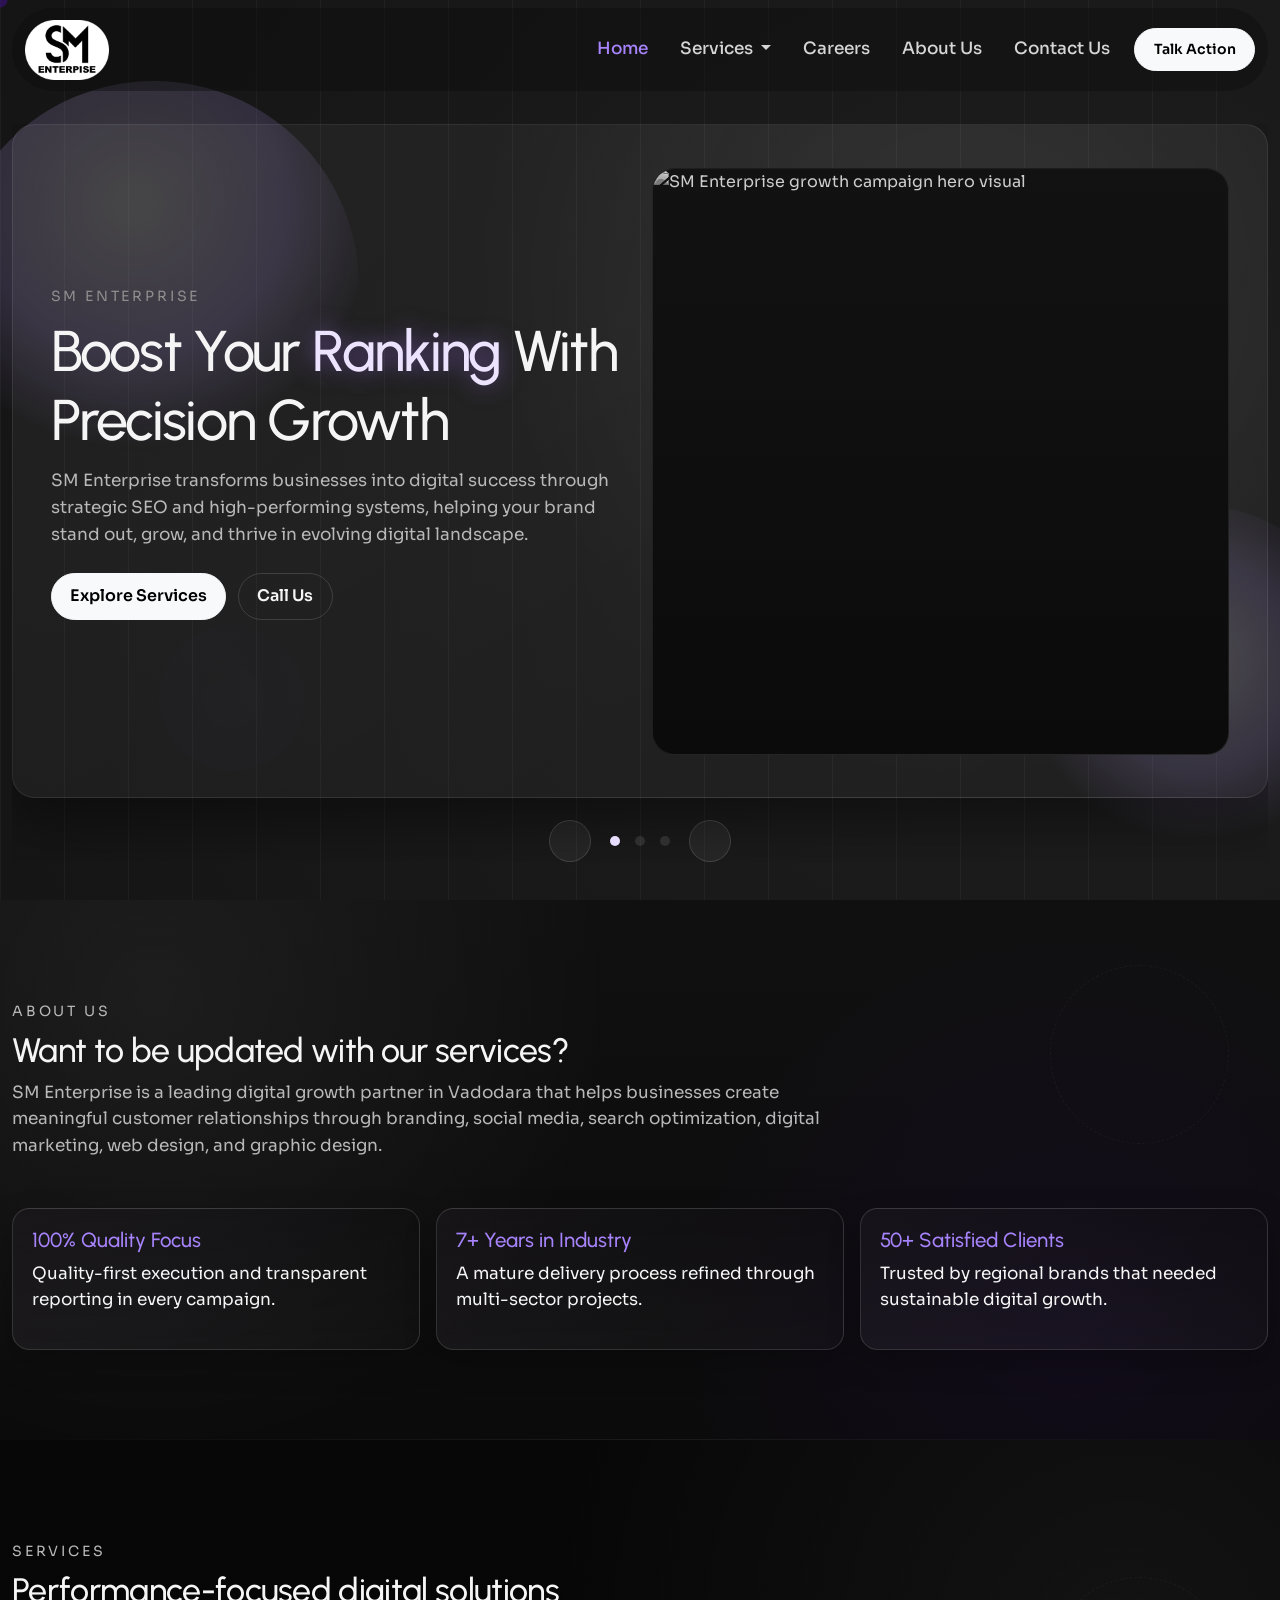
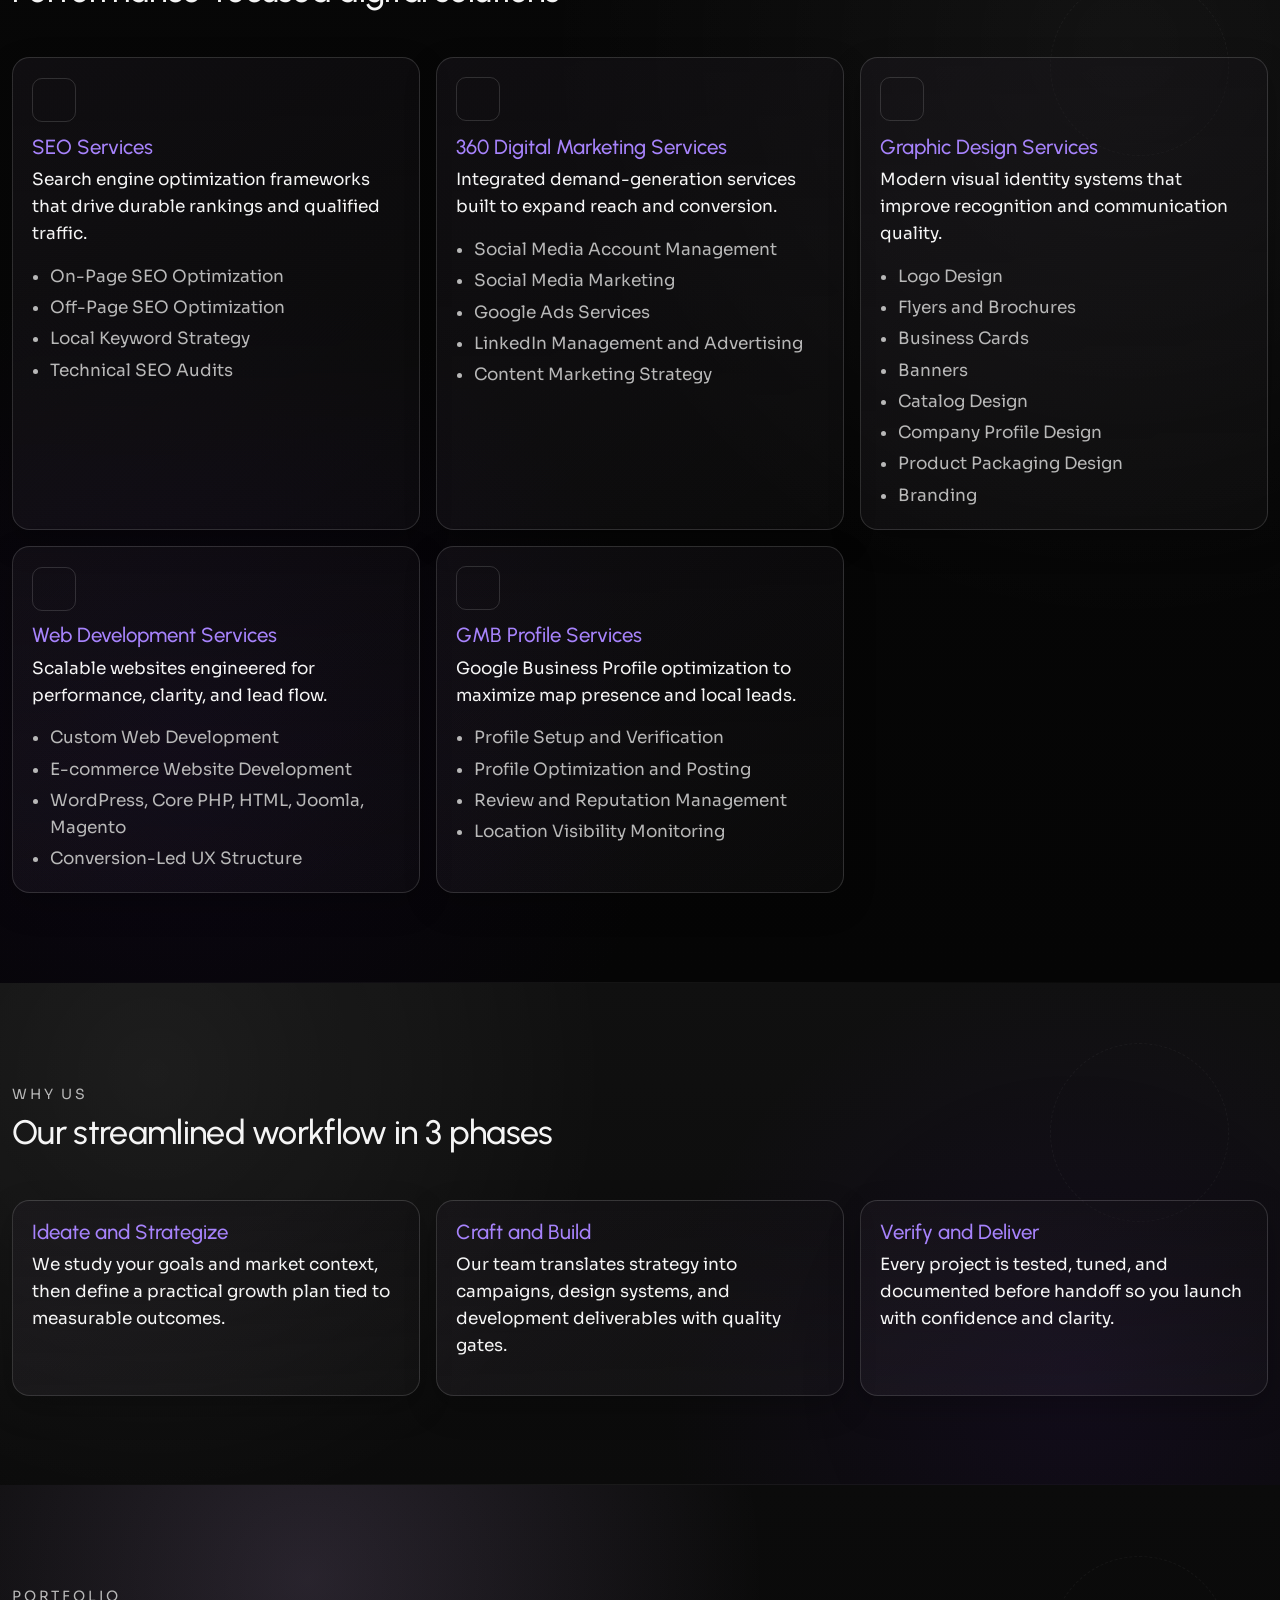
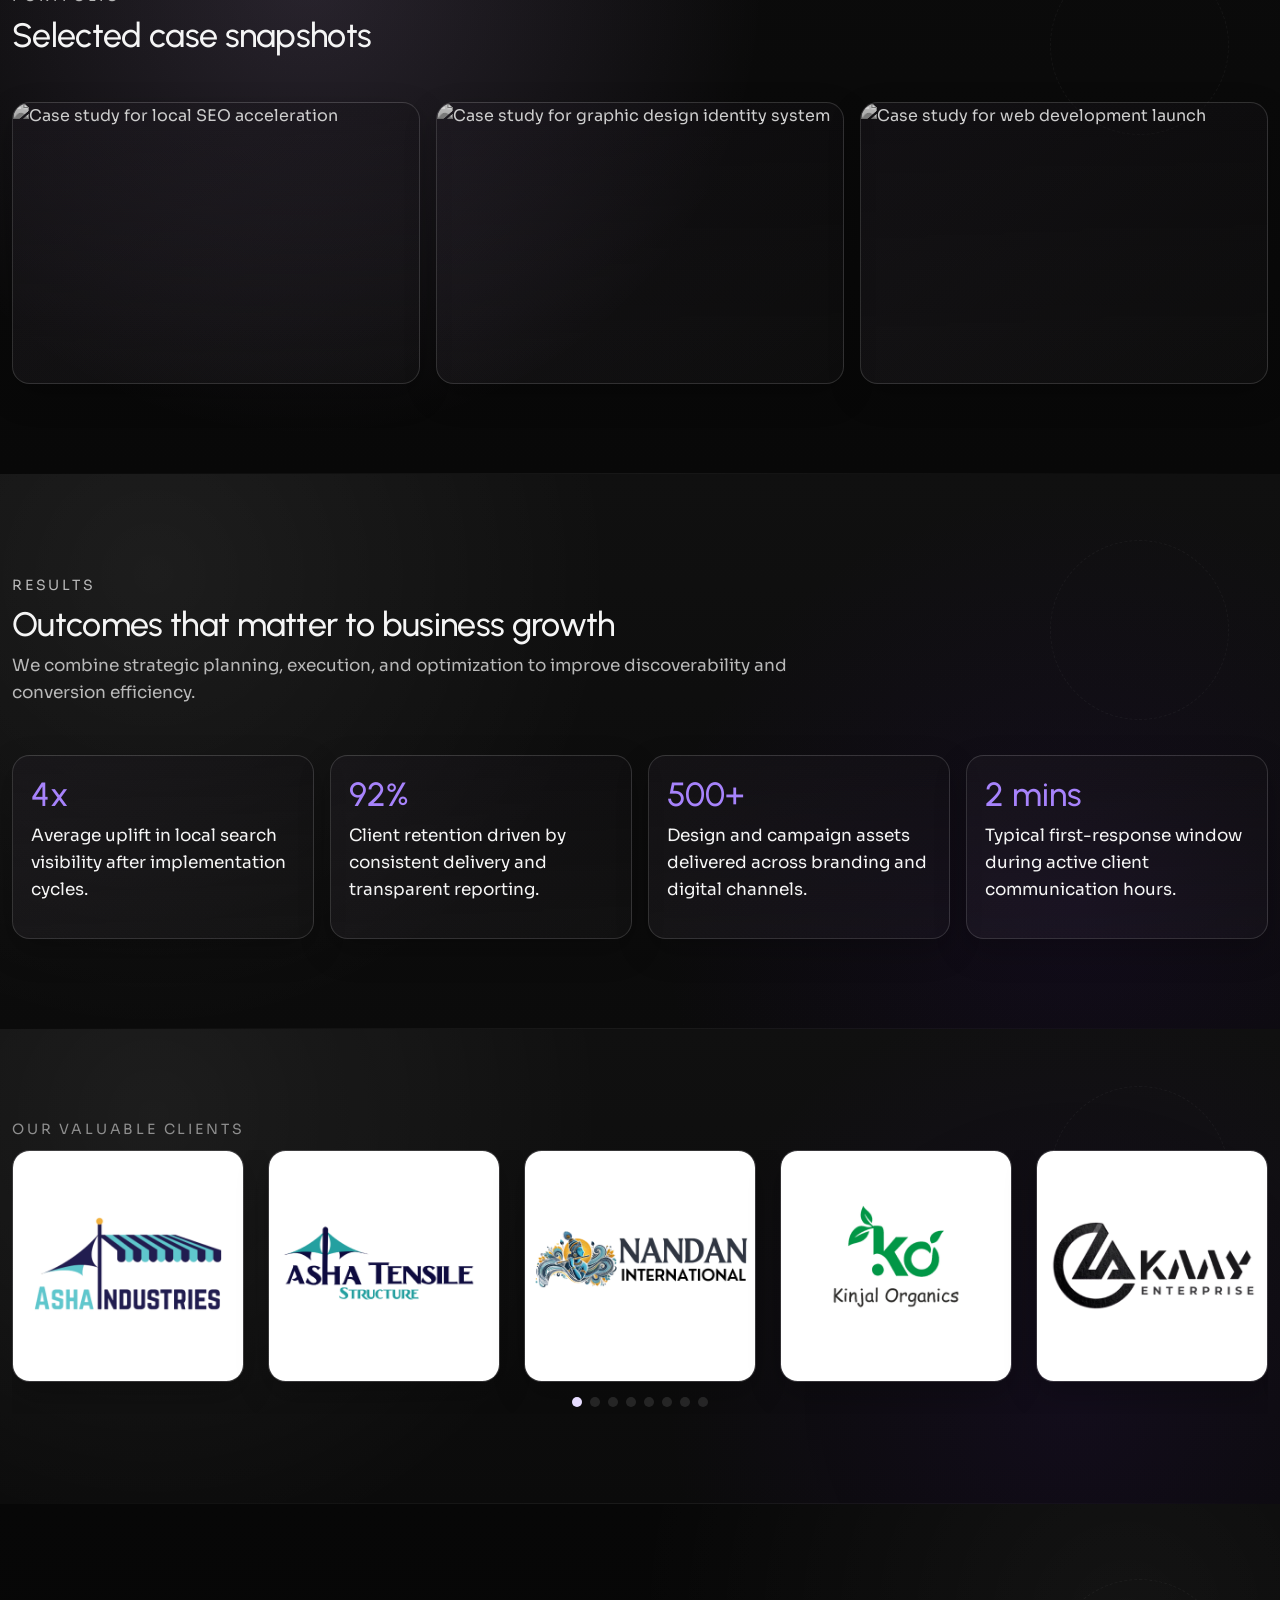
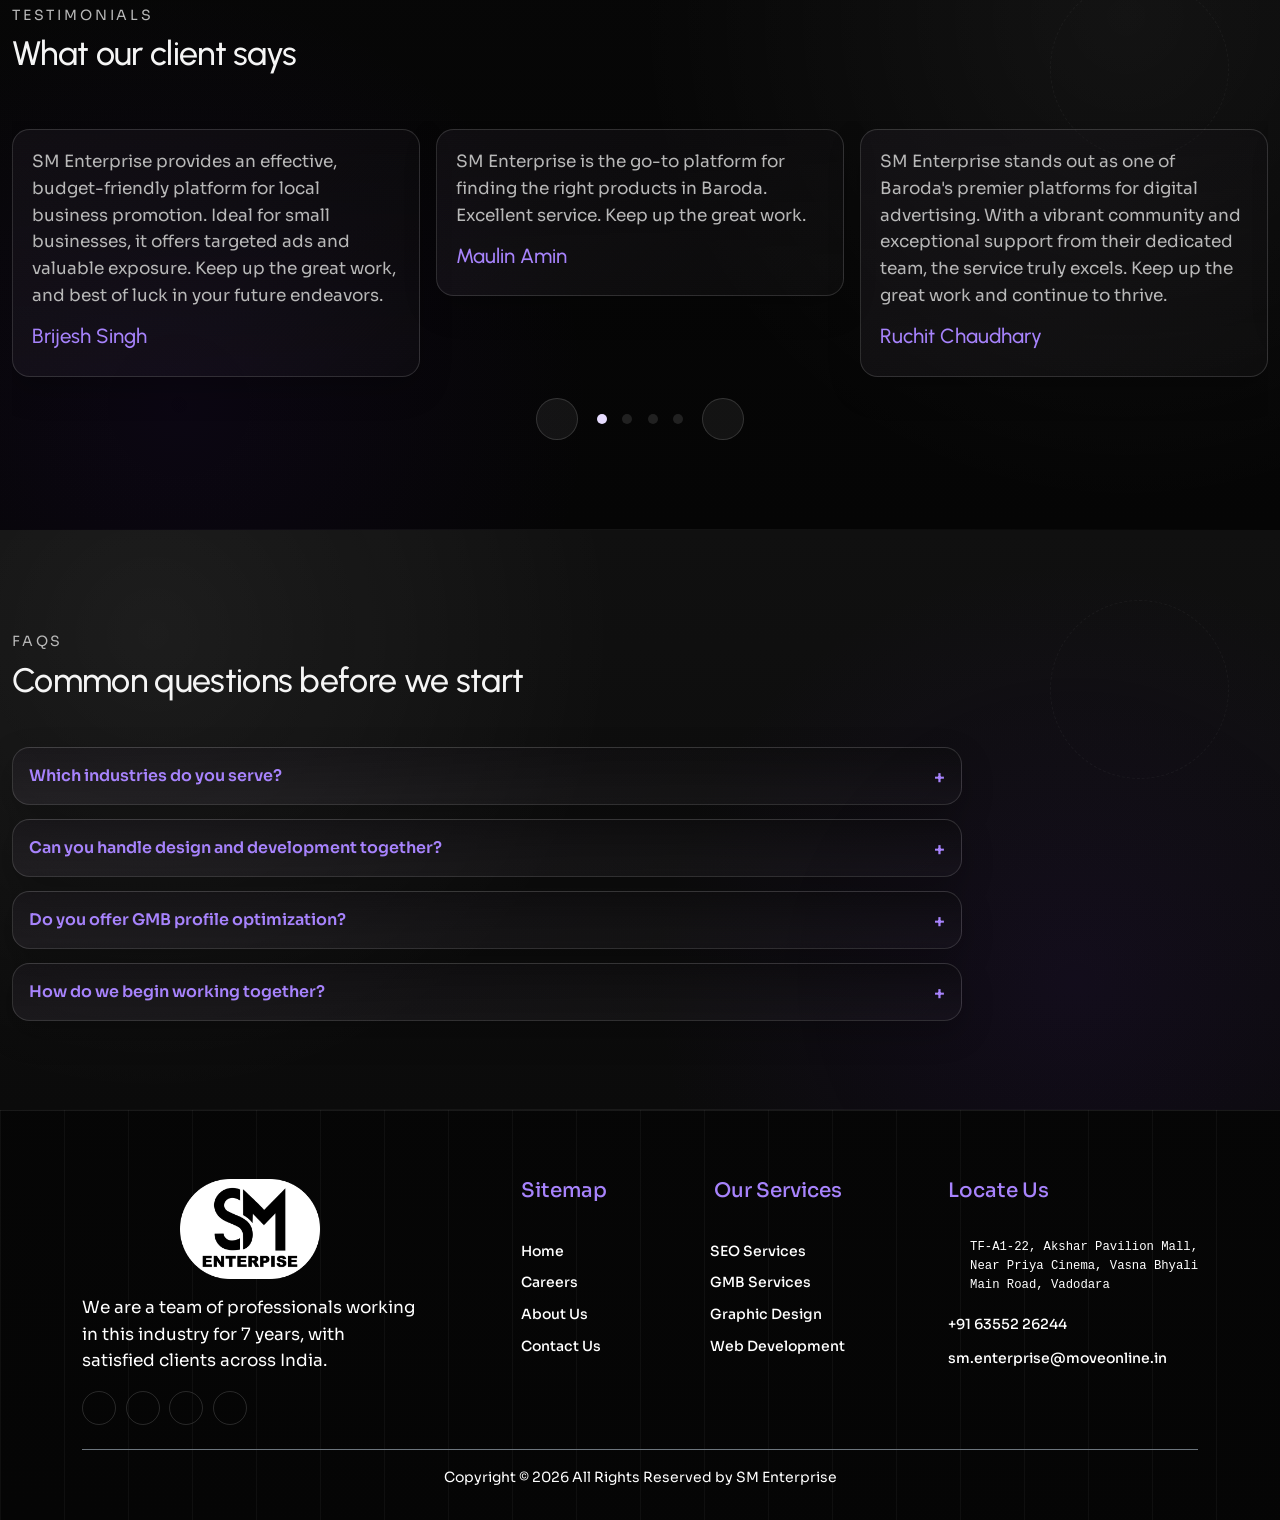
==== commit b2c071d4: "updated" ====
--- a/index.html
+++ b/index.html
@@ -15,6 +15,7 @@
   <meta property="og:image" content="https://images.unsplash.com/photo-1519389950473-47ba0277781c?auto=format&fit=crop&w=1200&q=80" />
   <meta name="twitter:card" content="summary_large_image" />
   <meta name="theme-color" content="#050505" />
+  <link rel="preload" as="image" href="https://images.unsplash.com/photo-1460925895917-afdab827c52f?auto=format&fit=crop&w=900&q=80" fetchpriority="high">
 
   <link rel="preconnect" href="https://fonts.googleapis.com" />
   <link rel="preconnect" href="https://fonts.gstatic.com" crossorigin />
@@ -127,7 +128,7 @@
                 </div>
                 <div class="col-lg-6" data-aos="zoom-in">
                   <div class="hero-image-wrap floating-node">
-                    <img class="tone-image" src="https://images.unsplash.com/photo-1460925895917-afdab827c52f?auto=format&fit=crop&w=900&q=80" alt="SM Enterprise growth campaign hero visual" width="760" height="860" />
+                    <img loading="eager" class="tone-image" src="https://images.unsplash.com/photo-1460925895917-afdab827c52f?auto=format&fit=crop&w=900&q=80" alt="SM Enterprise growth campaign hero visual" width="760" height="860" />
                   </div>
                 </div>
               </div>
@@ -146,7 +147,7 @@
                 </div>
                 <div class="col-lg-6" data-aos="zoom-in">
                   <div class="hero-image-wrap">
-                    <img class="tone-image" loading="lazy" src="https://images.unsplash.com/photo-1709281847802-9aef10b6d4bf?auto=format&fit=crop&w=900&q=80" alt="Search performance dashboard mockup" width="760" height="860" />
+                    <img loading="eager" class="tone-image" loading="lazy" src="https://images.unsplash.com/photo-1709281847802-9aef10b6d4bf?auto=format&fit=crop&w=900&q=80" alt="Search performance dashboard mockup" width="760" height="860" />
                   </div>
                 </div>
               </div>
--- a/css/style.css
+++ b/css/style.css
@@ -272,6 +272,26 @@
   color: var(--text-light);
 }
 
+.dropdown-menu {
+  padding: 8px;
+  border-color: rgba(232, 211, 250, 0.42);
+  background: radial-gradient(circle at 90% 10%, #51405aea 0%, transparent 48%), linear-gradient(145deg, #0f0f0fe8, #0f0e0fec);
+  box-shadow: 0 16px 34px rgba(0, 0, 0, 0.36), 0 0 0 1px var(--accent-soft) inset;
+}
+
+.dropdown-menu li:not(:last-child) .dropdown-item:last-child{
+  margin-bottom: 4px; 
+}
+.dropdown-item {
+  color: var(--text-light);
+  border-radius: 4px;
+}
+
+.dropdown-item:focus, .dropdown-item:hover {
+  background-color: var(--accent-primary);
+  color: var(--bg-dark);
+}
+
 .navbar-toggler:focus {
   box-shadow: 0 0 0 0.2rem rgba(255, 255, 255, 0.15);
 }
@@ -801,7 +821,7 @@
   margin-bottom: 16px;
 }
 .footer .fourthH {
-  color: #ffffff;
+  color: var(--accent-primary);
   margin-bottom: 35px;
 }
 .footerLinks{
@@ -847,11 +867,10 @@
   margin: auto;
 }
 .FooterAbout{
-  max-width: 418px;
+  max-width: 360px;
 }
 .footer .exploreLinks1 ul {
-  width: 200px;
-  max-width: 200px !important;
+  max-width: 138px !important;
   padding: 0;
   text-align: left;
   margin: auto;
--- a/css/responsive.css
+++ b/css/responsive.css
@@ -88,6 +88,11 @@
   .about-skills-layout .about-skills-image {
     order: -1;
   }
+  .dropdown-menu{
+    position: static !important;
+    transform: none !important;
+  }
+  
 }
 
 @media (max-width: 767.98px) {
@@ -120,7 +125,7 @@
 
   .footer .exploreLinks ul li,
   .footer .exploreLinks1 ul li {
-    text-align: left;
+    text-align: center;
   }
   .footer-brand {
     display: table !important;
@@ -131,7 +136,6 @@
   }
  
   .footer .exploreLinks1 ul {
-    max-width: 352px;
     margin: auto;
   }
   .footer .exploreLinks ul {
@@ -199,6 +203,9 @@
 
   .results-grid {
     grid-template-columns: 1fr;
+  }
+  .offcanvas.offcanvas-end{
+    width: 260px;
   }
 }
 
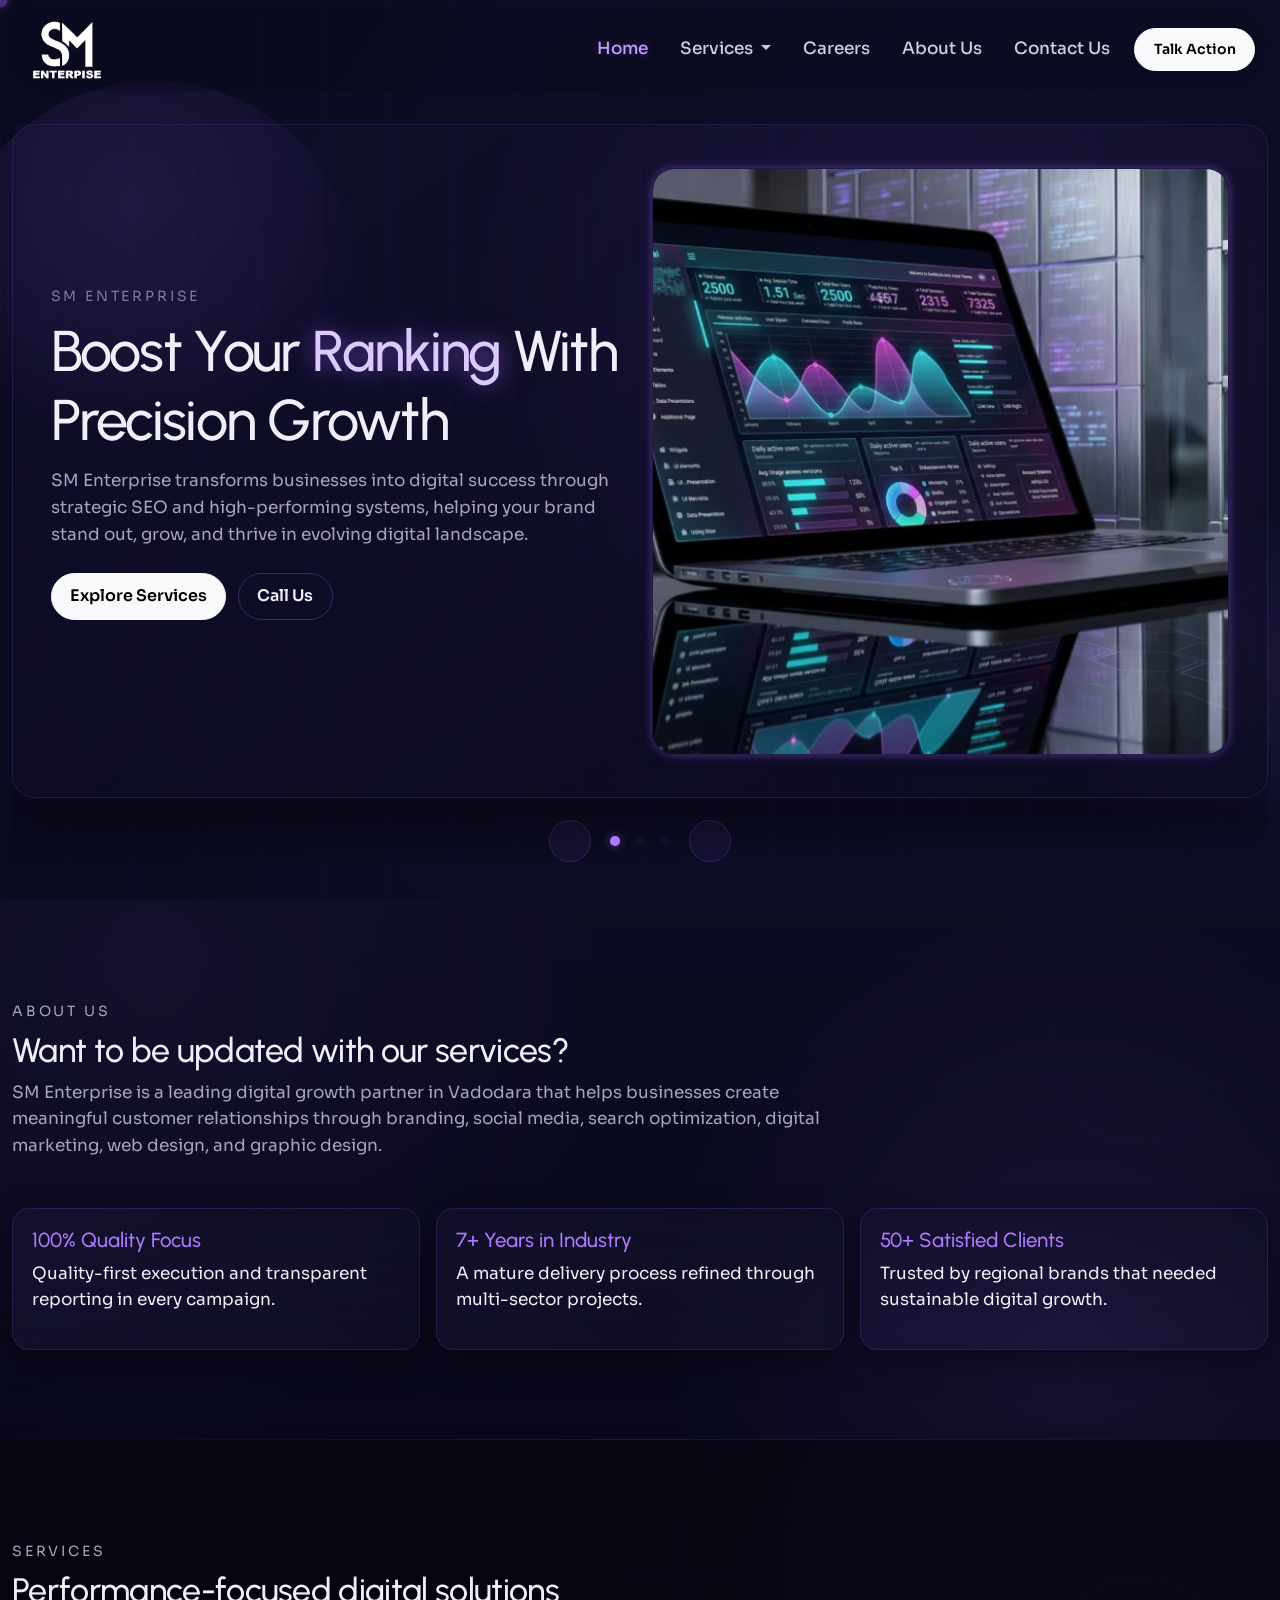
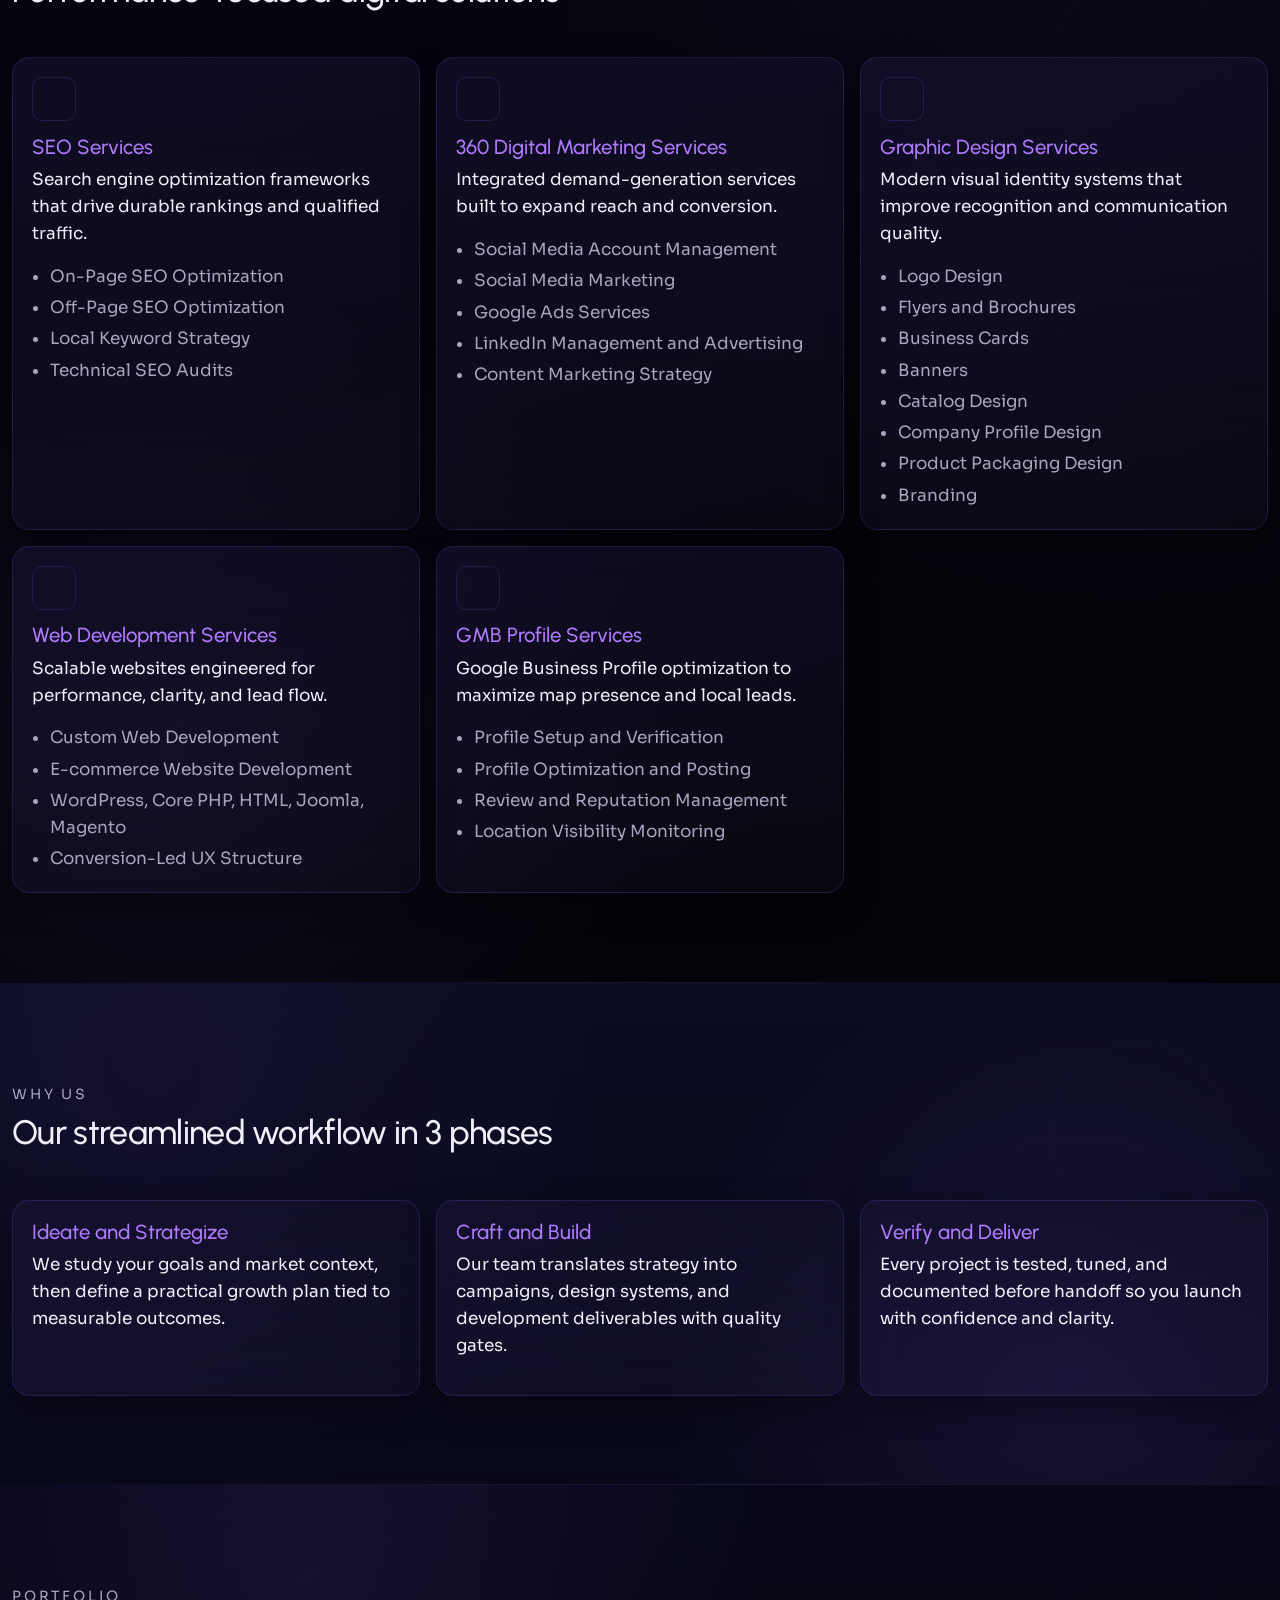
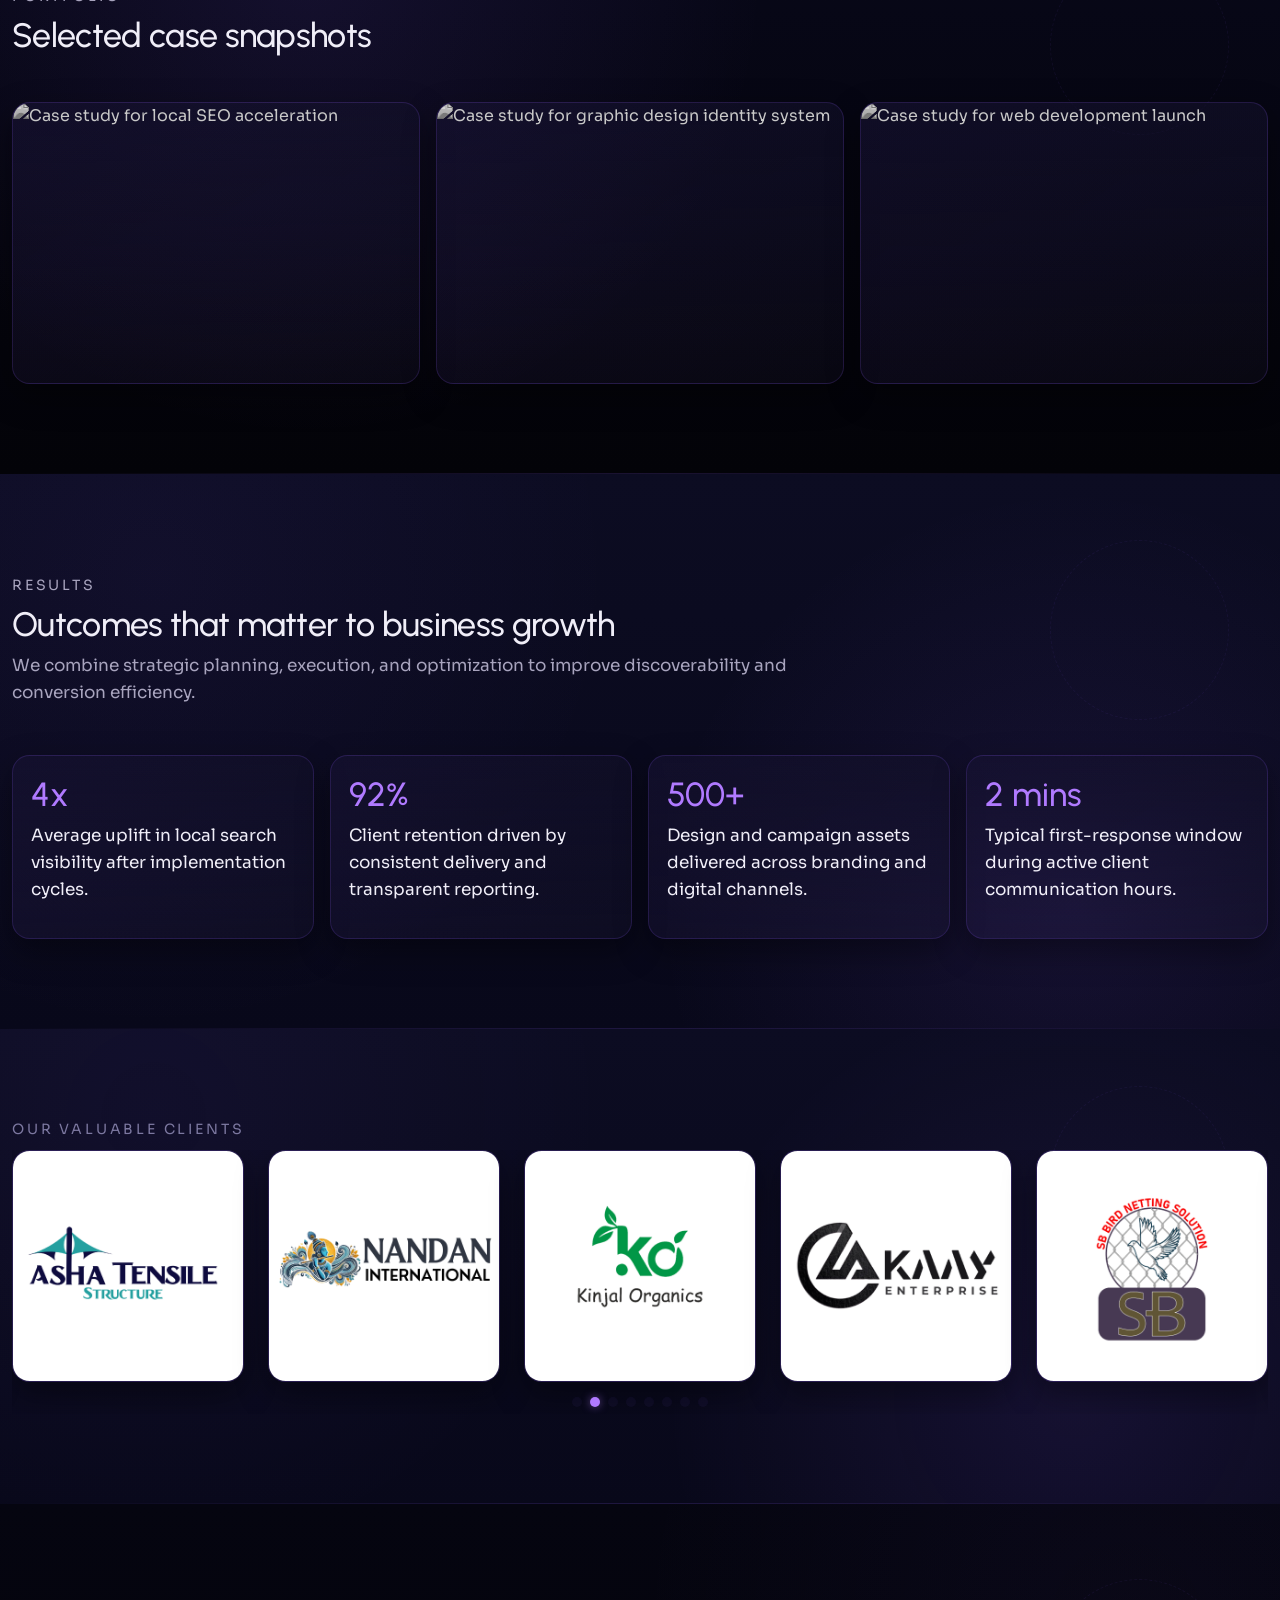
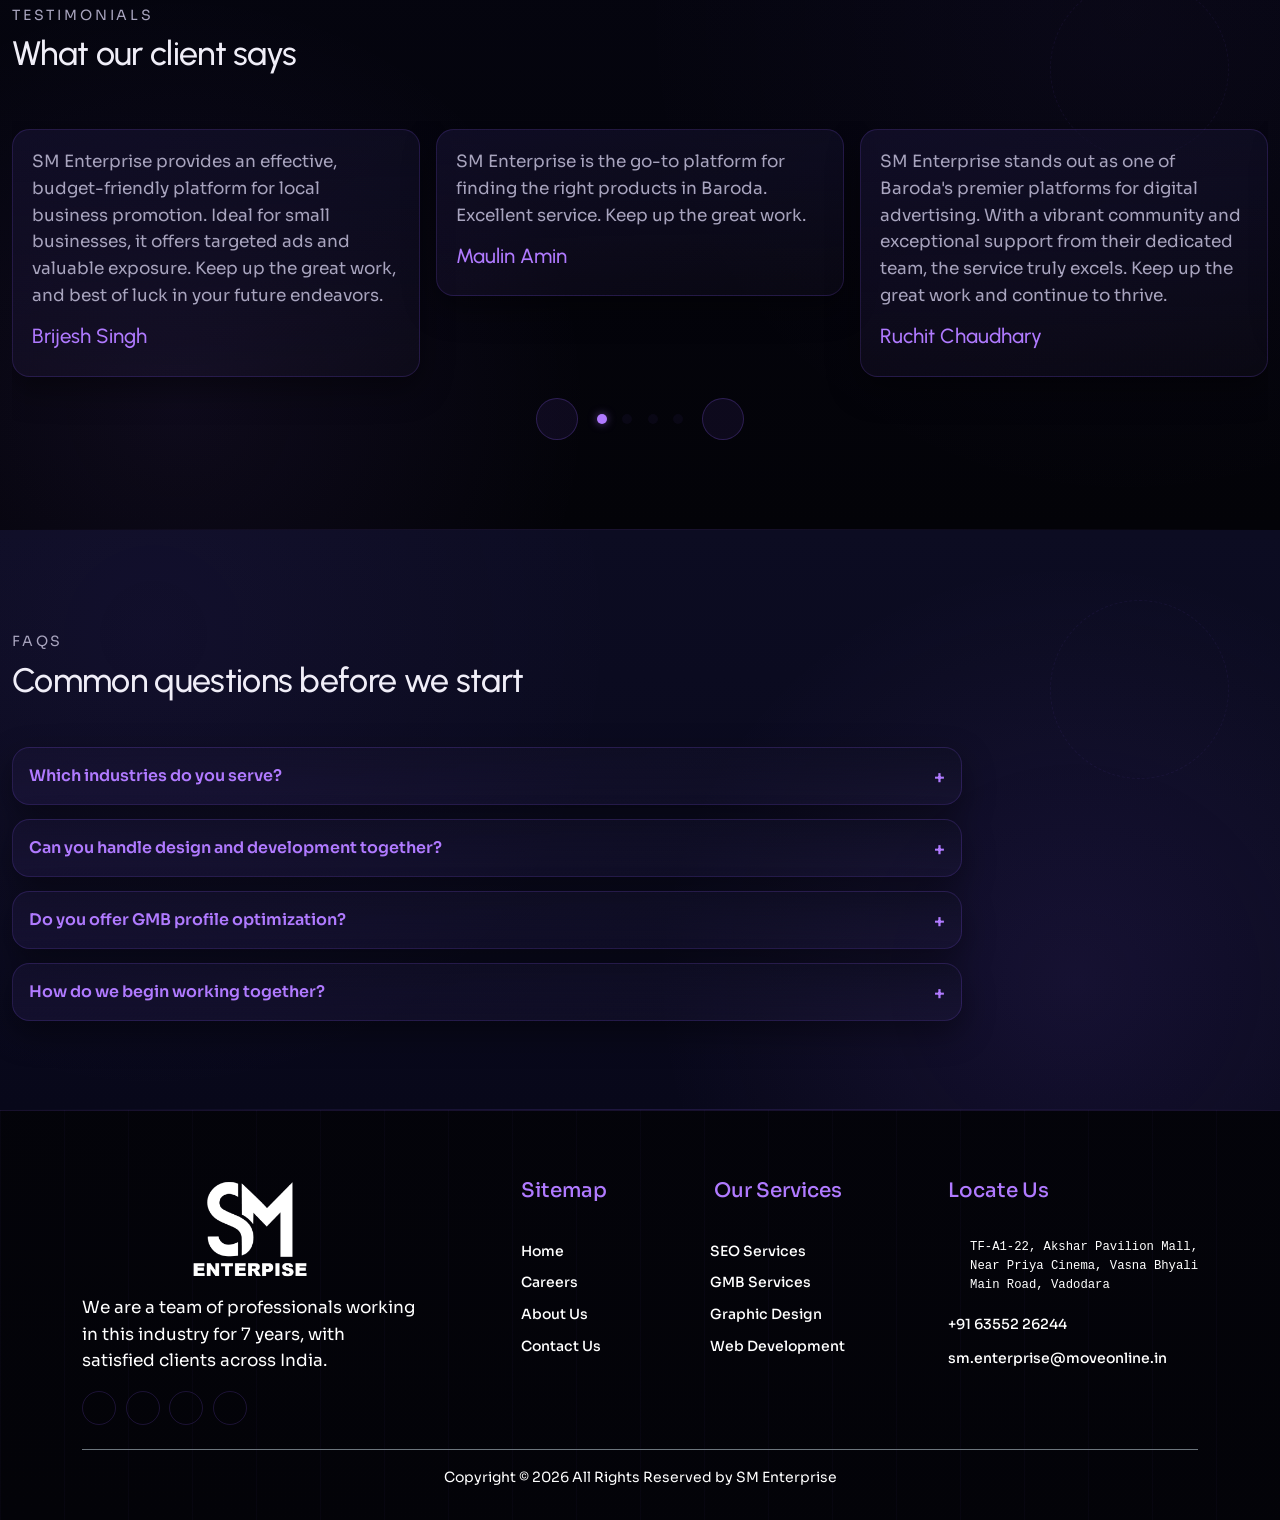
==== commit e6da001f: "test" ====
--- a/index.html
+++ b/index.html
@@ -128,7 +128,7 @@
                 </div>
                 <div class="col-lg-6" data-aos="zoom-in">
                   <div class="hero-image-wrap floating-node">
-                    <img loading="eager" class="tone-image" src="https://images.unsplash.com/photo-1460925895917-afdab827c52f?auto=format&fit=crop&w=900&q=80" alt="SM Enterprise growth campaign hero visual" width="760" height="860" />
+                    <img loading="eager" src="images/BannerImg1.webp" alt="SM Enterprise growth campaign hero visual" width="760" height="860" />
                   </div>
                 </div>
               </div>
@@ -147,7 +147,7 @@
                 </div>
                 <div class="col-lg-6" data-aos="zoom-in">
                   <div class="hero-image-wrap">
-                    <img loading="eager" class="tone-image" loading="lazy" src="https://images.unsplash.com/photo-1709281847802-9aef10b6d4bf?auto=format&fit=crop&w=900&q=80" alt="Search performance dashboard mockup" width="760" height="860" />
+                    <img loading="eager" loading="lazy" src="images/BannerImg2.webp" alt="Search performance dashboard mockup" width="760" height="860" />
                   </div>
                 </div>
               </div>
@@ -166,7 +166,7 @@
                 </div>
                 <div class="col-lg-6" data-aos="zoom-in">
                   <div class="hero-image-wrap">
-                    <img class="tone-image" loading="lazy" src="https://images.unsplash.com/photo-1454165804606-c3d57bc86b40?auto=format&fit=crop&w=900&q=80" alt="Design and development visual" width="760" height="860" />
+                    <img loading="lazy" src="images/BannerImg3.webp" alt="Design and development visual" width="760" height="860" />
                   </div>
                 </div>
               </div>
--- a/css/style.css
+++ b/css/style.css
@@ -1,25 +1,31 @@
 :root {
-  --bg-dark: #050505;
-  --bg-ink: #070707;
-  --bg-soft: #0b0b0b;
-  --bg-soft-2: #101010;
-  --bg-elev: #121212;
-  --bg-panel: #171717;
-  --bg-panel-2: #1d1d1d;
-  --text-light: #f5f5f5;
-  --text-muted: #b8b8b8;
-  --accent-primary: #a783fc;
-  --accent-soft: #6941a542;
-  --accent-glow: rgba(143, 101, 211, 0.63);
-  --accent-muted: #8e8e8e;
-  --line: #2b2b2b;
-  --line-soft: rgba(255, 255, 255, 0.08);
-  --card-border: rgba(255, 255, 255, 0.14);
+  --bg-dark: #030308;
+  --bg-ink: #050510;
+  --bg-soft: #08081a;
+  --bg-soft-2: #0c0c22;
+  --bg-elev: #10102a;
+  --bg-panel: #141432;
+  --bg-panel-2: #1a1a3e;
+  --text-light: #f0eef8;
+  --text-muted: #a8a4be;
+  --accent-primary: #b07aff;
+  --accent-secondary: #8b5cf6;
+  --accent-bright: #c49bff;
+  --accent-soft: rgba(138, 92, 246, 0.25);
+  --accent-glow: rgba(176, 122, 255, 0.55);
+  --accent-muted: #7c78a0;
+  --neon-glow-sm: 0 0 8px rgba(176, 122, 255, 0.3), 0 0 16px rgba(138, 92, 246, 0.15);
+  --neon-glow-md: 0 0 12px rgba(176, 122, 255, 0.35), 0 0 28px rgba(138, 92, 246, 0.18);
+  --neon-glow-lg: 0 0 20px rgba(176, 122, 255, 0.4), 0 0 48px rgba(138, 92, 246, 0.2);
+  --line: #1e1e3a;
+  --line-soft: rgba(138, 92, 246, 0.1);
+  --card-border: rgba(138, 92, 246, 0.18);
+  --card-bg: linear-gradient(145deg, rgba(138, 92, 246, 0.06), rgba(255, 255, 255, 0.012)), linear-gradient(180deg, rgba(10, 10, 30, 0.6), rgba(138, 92, 246, 0.02));
   --radius-xl: 1.4rem;
   --radius-lg: 1.1rem;
   --radius-md: 0.85rem;
-  --shadow-soft: 0 16px 48px rgba(0, 0, 0, 0.34);
-  --shadow-panel: 0 22px 56px rgba(0, 0, 0, 0.44);
+  --shadow-soft: 0 16px 48px rgba(0, 0, 0, 0.5), 0 0 24px rgba(138, 92, 246, 0.06);
+  --shadow-panel: 0 22px 56px rgba(0, 0, 0, 0.55), 0 0 32px rgba(138, 92, 246, 0.08);
   --brand-height: 70px;
   --nav-height: max(65px, calc(var(--brand-height) + 16px));
   --container-max: 1320px;
@@ -51,20 +57,22 @@
     left: 0;
     width: 15px; /* Size of the default dot */
     height: 15px;
-    background-color: #4010878c; /* Color of the dot */
+    background-color: rgba(138, 92, 246, 0.45); /* Color of the dot */
     border-radius: 50%;
     pointer-events: none; /* CRITICAL: Allows you to actually click through the cursor */
     transform: translate(-50%, -50%); /* Centers the div exactly on the mouse coordinates */
     transition: width 0.3s ease, height 0.3s ease, background-color 0.3s ease, border 0.3s ease;
     z-index: 9999; /* Keeps it on top of everything else */
+    box-shadow: 0 0 8px rgba(138, 92, 246, 0.4);
   }
 
   /* The expanded state */
   .custom-cursor.hovered {
     width: 50px;
     height: 50px;
-    background-color: #40108728; /* Transparent fill */
-    border: 2px solid #40108783; /* Solid border */
+    background-color: rgba(138, 92, 246, 0.12); /* Transparent fill */
+    border: 2px solid rgba(138, 92, 246, 0.5); /* Solid border */
+    box-shadow: 0 0 16px rgba(138, 92, 246, 0.3);
   }
 }
 
@@ -77,9 +85,9 @@
 body {
   min-height: 100%;
   background:
-    linear-gradient(to right, rgba(255, 255, 255, 0.04) 1px, transparent 1px) 0 0 / 64px 64px,
-    radial-gradient(circle at 82% 8%, #1e1e1e 0%, #0a0a0a 42%, #050505 100%),
-    radial-gradient(circle at 12% 26%, rgba(63, 16, 135, 0.08) 0%, transparent 34%);
+    linear-gradient(to right, rgba(138, 92, 246, 0.03) 1px, transparent 1px) 0 0 / 64px 64px,
+    radial-gradient(circle at 82% 8%, #0e0e28 0%, #060614 42%, #030308 100%),
+    radial-gradient(circle at 12% 26%, rgba(138, 92, 246, 0.06) 0%, transparent 34%);
   color: var(--text-light);
   font-family: "Sora", sans-serif;
   line-height: 1.58;
@@ -147,21 +155,21 @@
   right: 0;
   bottom: 0;
   height: 1px;
-  background: linear-gradient(90deg, transparent 0%, rgba(255, 255, 255, 0.18) 50%, transparent 100%);
-  opacity: 0.35;
+  background: linear-gradient(90deg, transparent 0%, rgba(138, 92, 246, 0.35) 50%, transparent 100%);
+  opacity: 0.5;
 }
 
 .tone-soft {
   background:
-    radial-gradient(circle at 12% 18%, rgba(255, 255, 255, 0.06) 0%, transparent 38%),
-    radial-gradient(circle at 84% 78%, rgba(63, 16, 135, 0.12) 0%, transparent 36%),
+    radial-gradient(circle at 12% 18%, rgba(138, 92, 246, 0.05) 0%, transparent 38%),
+    radial-gradient(circle at 84% 78%, rgba(138, 92, 246, 0.1) 0%, transparent 36%),
     linear-gradient(180deg, var(--bg-soft-2) 0%, var(--bg-soft) 100%);
 }
 
 .tone-deep {
   background:
-    radial-gradient(circle at 88% 18%, rgba(255, 255, 255, 0.05) 0%, transparent 40%),
-    radial-gradient(circle at 14% 80%, rgba(63, 16, 135, 0.1) 0%, transparent 34%),
+    radial-gradient(circle at 88% 18%, rgba(138, 92, 246, 0.04) 0%, transparent 40%),
+    radial-gradient(circle at 14% 80%, rgba(138, 92, 246, 0.08) 0%, transparent 34%),
     linear-gradient(180deg, var(--bg-ink) 0%, var(--bg-dark) 100%);
 }
 
@@ -174,8 +182,8 @@
   right: 4%;
   top: 12%;
   border-radius: 50%;
-  border: 1px dashed rgba(255, 255, 255, 0.12);
-  opacity: 0.35;
+  border: 1px dashed rgba(138, 92, 246, 0.18);
+  opacity: 0.4;
   pointer-events: none;
   animation: rotateSlow 24s linear infinite;
 }
@@ -199,8 +207,8 @@
 }
 
 .accent-word {
-  color: #ece4ff;
-  text-shadow: 0 0 22px var(--accent-glow);
+  color: #dbc9ff;
+  text-shadow: 0 0 24px var(--accent-glow), 0 0 48px rgba(138, 92, 246, 0.2);
 }
 
 .skip-link {
@@ -227,13 +235,14 @@
 }
 
 .navbar.scrolled {
-  background: rgba(6, 6, 6, 0.92);
-  border-color: var(--line-soft);
-  backdrop-filter: blur(12px);
+  background: rgba(5, 5, 18, 0.94);
+  border-color: rgba(138, 92, 246, 0.12);
+  backdrop-filter: blur(14px);
+  box-shadow: 0 4px 24px rgba(0, 0, 0, 0.4), 0 0 16px rgba(138, 92, 246, 0.04);
 }
 
 .nav-shell {
-  background: rgba(12, 12, 12, 0.42);
+  background: rgba(10, 10, 30, 0.5);
   border: 1px solid transparent;
   border-radius: 999px;
   padding: 0.35rem 0.75rem;
@@ -241,8 +250,8 @@
 }
 
 .navbar.scrolled .nav-shell {
-  border-color: var(--line-soft);
-  background: rgba(10, 10, 10, 0.78);
+  border-color: rgba(138, 92, 246, 0.12);
+  background: rgba(8, 8, 24, 0.8);
 }
 
 .navbar-brand {
@@ -263,7 +272,8 @@
 
 .navbar-nav .nav-link.active, .navbar-nav .nav-link.show,.nav-link:hover,
 .nav-link:focus-visible,.nav-link:focus{
-  color: #a783fc;
+  color: var(--accent-bright);
+  text-shadow: 0 0 10px rgba(176, 122, 255, 0.3);
   opacity: 1;
 }
 
@@ -272,11 +282,15 @@
   color: var(--text-light);
 }
 
+section{
+  overflow: hidden;
+}
+
 .dropdown-menu {
   padding: 8px;
-  border-color: rgba(232, 211, 250, 0.42);
-  background: radial-gradient(circle at 90% 10%, #51405aea 0%, transparent 48%), linear-gradient(145deg, #0f0f0fe8, #0f0e0fec);
-  box-shadow: 0 16px 34px rgba(0, 0, 0, 0.36), 0 0 0 1px var(--accent-soft) inset;
+  border-color: rgba(138, 92, 246, 0.3);
+  background: radial-gradient(circle at 90% 10%, rgba(138, 92, 246, 0.15) 0%, transparent 48%), linear-gradient(145deg, rgba(8, 8, 24, 0.96), rgba(12, 12, 30, 0.98));
+  box-shadow: 0 16px 34px rgba(0, 0, 0, 0.5), var(--neon-glow-sm), 0 0 0 1px var(--accent-soft) inset;
 }
 
 .dropdown-menu li:not(:last-child) .dropdown-item:last-child{
@@ -289,6 +303,7 @@
 
 .dropdown-item:focus, .dropdown-item:hover {
   background-color: var(--accent-primary);
+  /* background: url('../images/Particles.gif') center/cover no-repeat; */
   color: var(--bg-dark);
 }
 
@@ -316,7 +331,7 @@
 .btn:hover,
 .btn:focus-visible {
   transform: translateY(-2px) scale(1.015);
-  box-shadow: 0 10px 24px rgba(0, 0, 0, 0.35);
+  box-shadow: 0 10px 24px rgba(0, 0, 0, 0.35), var(--neon-glow-md);
 }
 
 .btn::after {
@@ -338,16 +353,17 @@
   margin-bottom: -3.5px;
 }
 .btn-ghost {
-  border: 1px solid var(--card-border);
+  border: 1px solid rgba(138, 92, 246, 0.35);
   color: var(--text-light);
   background: transparent;
 }
 
 .btn-ghost:hover,
 .btn-ghost:focus-visible {
-  background: #f2ecff;
-  color: #111;
-  border-color: #f2ecff;
+  background: rgba(138, 92, 246, 0.15);
+  color: var(--accent-bright);
+  border-color: rgba(138, 92, 246, 0.6);
+  box-shadow: var(--neon-glow-md);
 }
 
 .hero-section {
@@ -366,8 +382,8 @@
   position: absolute;
   inset: 0;
   pointer-events: none;
-  opacity: 0.12;
-  background-image: radial-gradient(#ffffff 0.55px, transparent 0.55px);
+  opacity: 0.08;
+  background-image: radial-gradient(rgba(176, 122, 255, 0.5) 0.55px, transparent 0.55px);
   background-size: 14px 14px;
 }
 
@@ -380,7 +396,7 @@
   bottom: 8%;
   border-radius: 50%;
   background: radial-gradient(circle, var(--accent-soft) 0%, transparent 70%);
-  filter: blur(8px);
+  filter: blur(12px);
   animation: pulseAura 7s ease-in-out infinite;
 }
 
@@ -409,10 +425,10 @@
   /* min-height: calc(100vh - var(--nav-height) - 2.2rem); */
   height: auto;
   border-radius: var(--radius-xl);
-  border: 1px solid var(--line-soft);
+  border: 1px solid rgba(138, 92, 246, 0.15);
   background:
-    radial-gradient(circle at 76% 24%, rgba(255, 255, 255, 0.08) 0%, transparent 46%),
-    linear-gradient(145deg, rgba(255, 255, 255, 0.055), rgba(255, 255, 255, 0.015));
+    radial-gradient(circle at 76% 24%, rgba(138, 92, 246, 0.08) 0%, transparent 46%),
+    linear-gradient(145deg, rgba(138, 92, 246, 0.04), rgba(10, 10, 30, 0.6));
   box-shadow: var(--shadow-panel);
   padding: clamp(1.15rem, 3vw, 2.35rem);
   display: flex;
@@ -453,10 +469,11 @@
 }
 
 .hero-image-wrap {
-  border: 1px solid var(--line-soft);
+  border: 1px solid rgba(138, 92, 246, 0.2);
   border-radius: var(--radius-xl);
   overflow: hidden;
-  background: linear-gradient(180deg, #121212 0%, #0b0b0b 100%);
+  background: linear-gradient(180deg, #0c0c22 0%, #060614 100%);
+  box-shadow: var(--neon-glow-sm);
 }
 
 .hero-image-wrap img {
@@ -479,20 +496,21 @@
   width: 42px;
   height: 42px;
   border-radius: 999px;
-  border: 1px solid var(--card-border);
-  background: rgba(255, 255, 255, 0.06);
+  border: 1px solid rgba(138, 92, 246, 0.25);
+  background: rgba(138, 92, 246, 0.08);
   color: var(--text-light);
   display: inline-flex;
   align-items: center;
   justify-content: center;
-  transition: transform 0.24s ease, background 0.24s ease, border-color 0.24s ease;
+  transition: transform 0.24s ease, background 0.24s ease, border-color 0.24s ease, box-shadow 0.24s ease;
 }
 
 .hero-nav:hover,
 .hero-nav:focus-visible {
-  background: rgba(63, 16, 135, 0.24);
-  border-color: rgba(166, 139, 219, 0.7);
+  background: rgba(138, 92, 246, 0.2);
+  border-color: rgba(176, 122, 255, 0.6);
   transform: translateY(-2px);
+  box-shadow: var(--neon-glow-sm);
 }
 
 .hero-layer {
@@ -507,7 +525,7 @@
   height: clamp(220px, 33vw, 410px);
   top: 9%;
   left: -4%;
-  background: radial-gradient(circle at 45% 30%, #f7f4ffb6 0%, #b399f1b9 42%, transparent 68%);
+  background: radial-gradient(circle at 45% 30%, rgba(176, 122, 255, 0.5) 0%, rgba(138, 92, 246, 0.3) 42%, transparent 68%);
 }
 
 .hero-layer-two {
@@ -515,7 +533,7 @@
   height: clamp(210px, 29vw, 360px);
   right: -7%;
   bottom: 4%;
-  background: radial-gradient(circle at 52% 45%, #f5f2fcd0 0%, #b399f1ad 38%, transparent 65%);
+  background: radial-gradient(circle at 52% 45%, rgba(176, 122, 255, 0.45) 0%, rgba(138, 92, 246, 0.25) 38%, transparent 65%);
 }
 
 .about-meta-grid,
@@ -541,10 +559,10 @@
 .faq-item {
   border: 1px solid var(--card-border);
   background:
-    linear-gradient(145deg, rgba(225, 193, 252, 0.054), rgba(255, 255, 255, 0.012)),
-    linear-gradient(180deg, rgba(0, 0, 0, 0.35), rgba(245, 229, 252, 0.01));
+    linear-gradient(145deg, rgba(138, 92, 246, 0.06), rgba(255, 255, 255, 0.012)),
+    linear-gradient(180deg, rgba(10, 10, 30, 0.6), rgba(138, 92, 246, 0.02));
   border-radius: var(--radius-lg);
-  box-shadow: 0 12px 32px rgba(0, 0, 0, 0.24);
+  box-shadow: 0 12px 32px rgba(0, 0, 0, 0.4);
 }
 
 .meta-card,
@@ -585,11 +603,11 @@
 .service-card:hover,
 .service-card:focus-within {
   transform: translateY(-6px);
-  border-color: rgba(232, 211, 250, 0.42);
+  border-color: rgba(138, 92, 246, 0.45);
   background:
-    radial-gradient(circle at 90% 10%, rgba(221, 177, 250, 0.212) 0%, transparent 48%),
-    linear-gradient(145deg, rgba(240, 223, 250, 0.05), rgba(143, 112, 163, 0.012));
-  box-shadow: 0 16px 34px rgba(0, 0, 0, 0.36), 0 0 0 1px var(--accent-soft) inset;
+    radial-gradient(circle at 90% 10%, rgba(138, 92, 246, 0.15) 0%, transparent 48%),
+    linear-gradient(145deg, rgba(138, 92, 246, 0.08), rgba(10, 10, 30, 0.7));
+  box-shadow: 0 16px 34px rgba(0, 0, 0, 0.5), var(--neon-glow-sm), 0 0 0 1px var(--accent-soft) inset;
 }
 
 .service-icon {
@@ -621,14 +639,14 @@
 .process-card iconify-icon {
   font-size: 1.6rem;
   margin-bottom: 0.85rem;
-  color: #e4d8fd;
-  filter: drop-shadow(0 0 12px var(--accent-glow));
+  color: var(--accent-bright);
+  filter: drop-shadow(0 0 14px var(--accent-glow));
 }
 
 .section-portfolio {
   background:
-    radial-gradient(circle at 24% 16%, rgba(216, 182, 248, 0.144) 0%, transparent 42%),
-    linear-gradient(180deg, #0b0b0b 0%, #080808 100%);
+    radial-gradient(circle at 24% 16%, rgba(138, 92, 246, 0.1) 0%, transparent 42%),
+    linear-gradient(180deg, var(--bg-soft) 0%, var(--bg-dark) 100%);
 }
 
 .portfolio-grid {
@@ -651,7 +669,7 @@
   position: absolute;
   inset: auto 0 0;
   padding: 1rem;
-  background: linear-gradient(180deg, transparent 0%, rgba(16, 8, 24, 0.9) 100%);
+  background: linear-gradient(180deg, transparent 0%, rgba(5, 5, 18, 0.92) 100%);
   transform: translateY(18px);
   opacity: 0;
   transition: opacity 0.35s ease, transform 0.35s ease;
@@ -731,7 +749,8 @@
 .result-card:hover,
 .result-card:focus-within {
   transform: translateY(-5px);
-  border-color: rgba(186, 160, 239, 0.6);
+  border-color: rgba(138, 92, 246, 0.5);
+  box-shadow: var(--neon-glow-sm);
 }
 
 .faq-grid {
@@ -773,8 +792,8 @@
 
 .footer {
   padding: clamp(3rem, 6vw, 4.2rem) 0 1.2rem;
-  border-top: 1px solid var(--line-soft);
-  background: linear-gradient(180deg, #090909 0%, #050505 100%);
+  border-top: 1px solid rgba(138, 92, 246, 0.15);
+  background: linear-gradient(180deg, #060614 0%, #030308 100%);
 }
 
 .footer .socials {
@@ -994,12 +1013,13 @@
   width: 50px;
   height: 50px;
   border-radius: 50%;
-  background: var(--accent-soft);
+  background: rgba(138, 92, 246, 0.2);
+  border: 1px solid rgba(138, 92, 246, 0.35);
   display: flex;
   align-items: center;
   justify-content: center;
   font-size: 1.2rem;
-  color: var(--text-light);
+  color: var(--accent-bright);
   opacity: 0;
   visibility: hidden;
   transform: translateY(20px);
@@ -1014,18 +1034,22 @@
 }
 
 .back-to-top:hover {
-  box-shadow: 0 0 15px var(--accent-soft);
+  box-shadow: var(--neon-glow-md);
+  background: rgba(138, 92, 246, 0.3);
+  border-color: rgba(138, 92, 246, 0.6);
   transform: translateY(-5px);
+  color: #fff;
 }
 
 .swiper-pagination-bullet {
   width: 10px;
   height: 10px;
-  background: #8f8f8f;
+  background: rgba(138, 92, 246, 0.25);
 }
 
 .swiper-pagination-bullet-active {
-  background: #e7ddff;
+  background: var(--accent-primary);
+  box-shadow: 0 0 8px rgba(176, 122, 255, 0.5);
 }
 
 .hero-pagination.swiper-pagination,
@@ -1199,8 +1223,8 @@
   position: absolute;
   inset: 0;
   pointer-events: none;
-  opacity: 0.10;
-  background-image: radial-gradient(#ffffff 0.55px, transparent 0.55px);
+  opacity: 0.07;
+  background-image: radial-gradient(rgba(176, 122, 255, 0.5) 0.55px, transparent 0.55px);
   background-size: 14px 14px;
 }
 
@@ -1216,7 +1240,7 @@
   height: clamp(200px, 30vw, 380px);
   top: 10%;
   left: -5%;
-  background: radial-gradient(circle at 45% 30%, #f7f4ffb6 0%, #b399f1b9 42%, transparent 68%);
+  background: radial-gradient(circle at 45% 30%, rgba(176, 122, 255, 0.5) 0%, rgba(138, 92, 246, 0.3) 42%, transparent 68%);
   animation: pulseAura 7s ease-in-out infinite;
 }
 
@@ -1225,7 +1249,7 @@
   height: clamp(180px, 26vw, 320px);
   bottom: 5%;
   right: -6%;
-  background: radial-gradient(circle at 52% 45%, #f5f2fcd0 0%, #b399f1ad 38%, transparent 65%);
+  background: radial-gradient(circle at 52% 45%, rgba(176, 122, 255, 0.45) 0%, rgba(138, 92, 246, 0.25) 38%, transparent 65%);
   animation: pulseAura 7s ease-in-out 2s infinite;
 }
 
@@ -1254,18 +1278,19 @@
 .contact-info-card {
   border: 1px solid var(--card-border);
   background:
-    linear-gradient(145deg, rgba(225, 193, 252, 0.054), rgba(255, 255, 255, 0.012)),
-    linear-gradient(180deg, rgba(0, 0, 0, 0.35), rgba(245, 229, 252, 0.01));
+    linear-gradient(145deg, rgba(138, 92, 246, 0.06), rgba(255, 255, 255, 0.012)),
+    linear-gradient(180deg, rgba(10, 10, 30, 0.6), rgba(138, 92, 246, 0.02));
   border-radius: var(--radius-lg);
-  box-shadow: 0 12px 32px rgba(0, 0, 0, 0.24);
+  box-shadow: 0 12px 32px rgba(0, 0, 0, 0.4);
   padding: 1.5rem 1.25rem;
   text-align: center;
-  transition: transform 0.3s ease, border-color 0.3s ease;
+  transition: transform 0.3s ease, border-color 0.3s ease, box-shadow 0.3s ease;
 }
 
 .contact-info-card:hover {
   transform: translateY(-6px);
-  border-color: rgba(232, 211, 250, 0.42);
+  border-color: rgba(138, 92, 246, 0.45);
+  box-shadow: var(--neon-glow-sm), 0 12px 32px rgba(0, 0, 0, 0.4);
 }
 
 .contact-info-card .info-icon {
@@ -1356,7 +1381,7 @@
   height: 300px;
   top: -80px;
   right: -60px;
-  border: 1px dashed rgba(255, 255, 255, 0.1);
+  border: 1px dashed rgba(138, 92, 246, 0.15);
   animation: rotateSlow 30s linear infinite;
 }
 
@@ -1365,7 +1390,7 @@
   height: 200px;
   bottom: -50px;
   left: -40px;
-  border: 1px dashed rgba(167, 131, 252, 0.18);
+  border: 1px dashed rgba(138, 92, 246, 0.22);
   animation: rotateSlow 25s linear infinite reverse;
 }
 
@@ -1408,10 +1433,11 @@
 
 .about-image-wrap {
   position: relative;
-  border: 1px solid var(--line-soft);
+  border: 1px solid rgba(138, 92, 246, 0.2);
   border-radius: var(--radius-xl);
   overflow: hidden;
-  background: linear-gradient(180deg, #121212 0%, #0b0b0b 100%);
+  background: linear-gradient(180deg, #0c0c22 0%, #060614 100%);
+  box-shadow: var(--neon-glow-sm);
 }
 
 .about-image-wrap img {
@@ -1423,8 +1449,8 @@
   position: absolute;
   bottom: 1.25rem;
   left: 1.25rem;
-  background: rgba(6, 6, 6, 0.88);
-  backdrop-filter: blur(8px);
+  background: rgba(5, 5, 18, 0.9);
+  backdrop-filter: blur(10px);
   border: 1px solid var(--card-border);
   border-radius: var(--radius-md);
   padding: 0.75rem 1rem;
@@ -1458,20 +1484,21 @@
 .about-stat-badge {
   border: 1px solid var(--card-border);
   background:
-    linear-gradient(145deg, rgba(225, 193, 252, 0.054), rgba(255, 255, 255, 0.012)),
-    linear-gradient(180deg, rgba(0, 0, 0, 0.35), rgba(245, 229, 252, 0.01));
+    linear-gradient(145deg, rgba(138, 92, 246, 0.06), rgba(255, 255, 255, 0.012)),
+    linear-gradient(180deg, rgba(10, 10, 30, 0.6), rgba(138, 92, 246, 0.02));
   border-radius: var(--radius-md);
   padding: 1rem 1.25rem;
   text-align: center;
   flex: 1;
   min-width: 100px;
-  box-shadow: 0 12px 32px rgba(0, 0, 0, 0.24);
-  transition: transform 0.3s ease, border-color 0.3s ease;
+  box-shadow: 0 12px 32px rgba(0, 0, 0, 0.4);
+  transition: transform 0.3s ease, border-color 0.3s ease, box-shadow 0.3s ease;
 }
 
 .about-stat-badge:hover {
   transform: translateY(-4px);
-  border-color: rgba(232, 211, 250, 0.42);
+  border-color: rgba(138, 92, 246, 0.45);
+  box-shadow: var(--neon-glow-sm), 0 12px 32px rgba(0, 0, 0, 0.4);
 }
 
 .about-stat-num {
@@ -1611,11 +1638,11 @@
 
 .mvv-card:hover {
   transform: translateY(-6px);
-  border-color: rgba(232, 211, 250, 0.42);
+  border-color: rgba(138, 92, 246, 0.45);
   background:
-    radial-gradient(circle at 90% 10%, rgba(221, 177, 250, 0.212) 0%, transparent 48%),
-    linear-gradient(145deg, rgba(240, 223, 250, 0.05), rgba(143, 112, 163, 0.012));
-  box-shadow: 0 16px 34px rgba(0, 0, 0, 0.36), 0 0 0 1px var(--accent-soft) inset;
+    radial-gradient(circle at 90% 10%, rgba(138, 92, 246, 0.15) 0%, transparent 48%),
+    linear-gradient(145deg, rgba(138, 92, 246, 0.08), rgba(10, 10, 30, 0.7));
+  box-shadow: 0 16px 34px rgba(0, 0, 0, 0.5), var(--neon-glow-sm), 0 0 0 1px var(--accent-soft) inset;
 }
 
 .mvv-card .service-icon {
